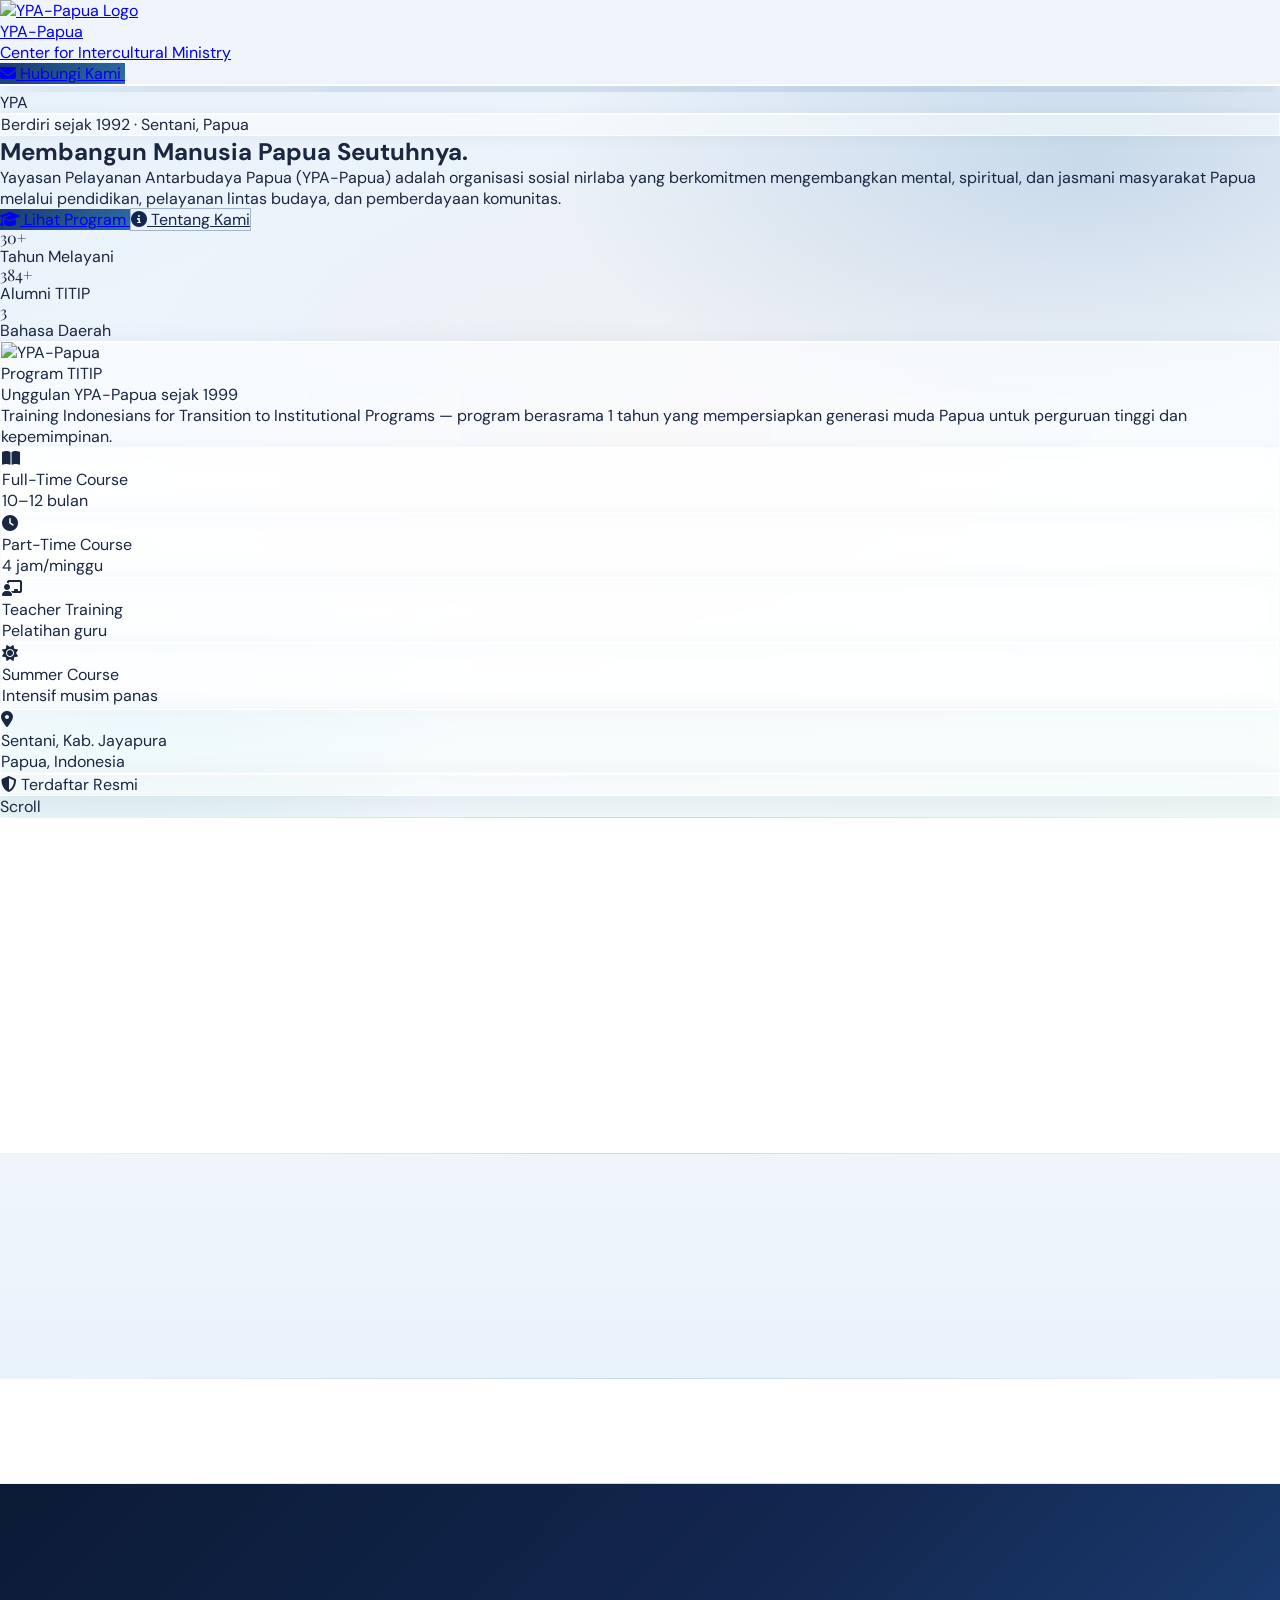
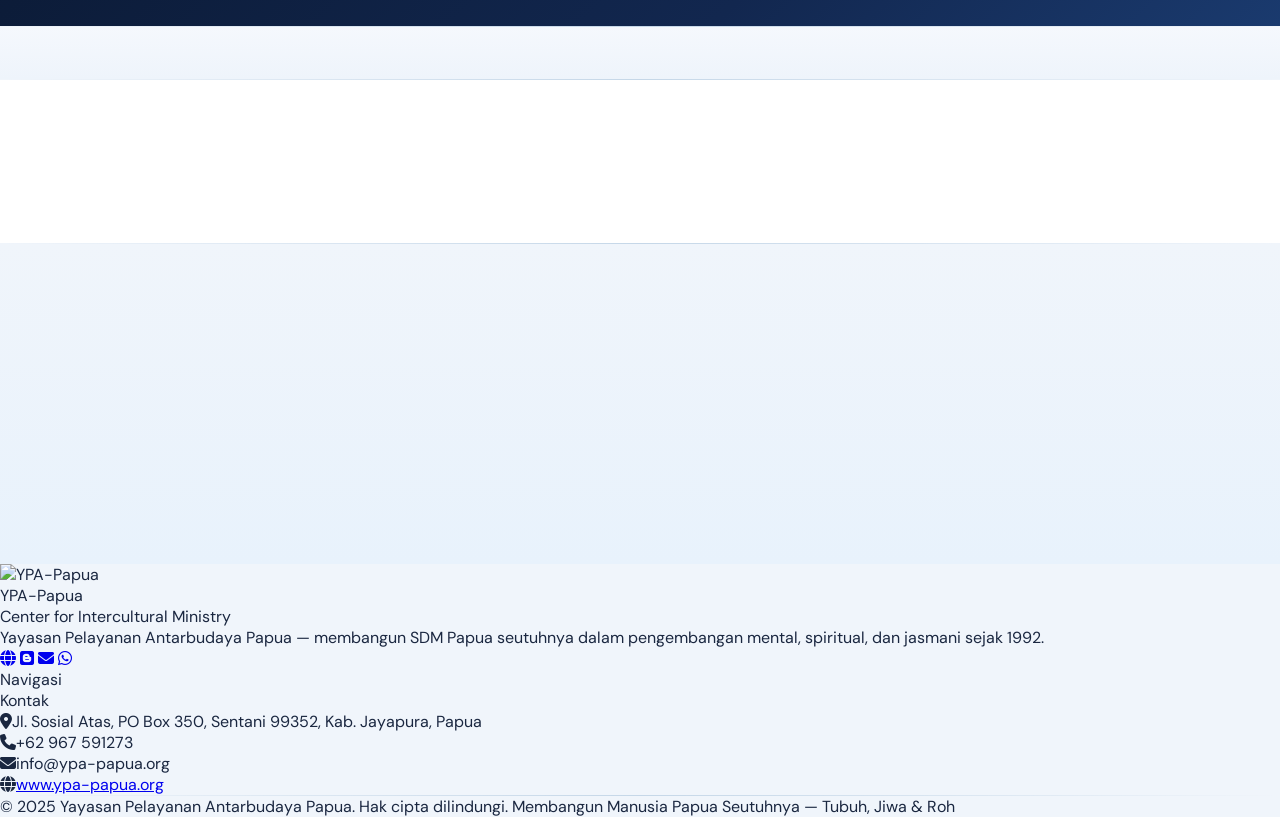
==== index.html @ 54812c9e "initial" ====
<!DOCTYPE html>
<html lang="id" x-data="app()" :class="{ 'nav-scrolled': scrolled }">
<head>
  <meta charset="UTF-8" />
  <meta name="viewport" content="width=device-width, initial-scale=1.0" />
  <title>YPA-Papua — Yayasan Pelayanan Antarbudaya Papua</title>

  <script src="https://cdn.tailwindcss.com"></script>
  <script defer src="https://cdn.jsdelivr.net/npm/alpinejs@3.x.x/dist/cdn.min.js"></script>
  <link rel="stylesheet" href="https://cdnjs.cloudflare.com/ajax/libs/font-awesome/6.5.0/css/all.min.css" />
  <link rel="preconnect" href="https://fonts.googleapis.com" />
  <link rel="preconnect" href="https://fonts.gstatic.com" crossorigin />
  <link href="https://fonts.googleapis.com/css2?family=Playfair+Display:ital,wght@0,400;0,700;0,900;1,400;1,700&family=DM+Sans:ital,opsz,wght@0,9..40,300;0,9..40,400;0,9..40,500;0,9..40,600;1,9..40,300&family=DM+Serif+Display:ital@0;1&display=swap" rel="stylesheet" />

  <script>
    tailwind.config = {
      theme: {
        extend: {
          colors: {
            navy:  { 950:'#060d1f', 900:'#0b1a35', 800:'#12274f', 700:'#1a3a6e', 600:'#22508a', 500:'#2e6da4', 400:'#4585be', 200:'#aaccee', 100:'#deeaf8', 50:'#eef5fc' },
            gold:  { 400:'#f0c040', 500:'#e6a820', 600:'#d97c2b', 700:'#b85e18' },
            teal:  { 400:'#38c9be', 500:'#23b5a8', 600:'#1a9490' },
          },
          fontFamily: {
            display: ['"Playfair Display"','Georgia','serif'],
            serif2:  ['"DM Serif Display"','Georgia','serif'],
            body:    ['"DM Sans"','sans-serif'],
          },
          keyframes: {
            fadeUp:   {'0%':{opacity:0,transform:'translateY(28px)'},'100%':{opacity:1,transform:'translateY(0)'}},
            fadeIn:   {'0%':{opacity:0},'100%':{opacity:1}},
            float:    {'0%,100%':{transform:'translateY(0)'},'50%':{transform:'translateY(-10px)'}},
          },
          animation: {
            'fade-up':'fadeUp 0.7s ease forwards',
            'fade-in':'fadeIn 0.6s ease forwards',
            'float':'float 6s ease-in-out infinite',
          }
        }
      }
    }
  </script>

  <style>
    *,*::before,*::after{box-sizing:border-box;margin:0;padding:0}
    html{scroll-behavior:smooth}
    body{font-family:'DM Sans',sans-serif;background:#f0f5fb;color:#1a2740;overflow-x:hidden}

    ::-webkit-scrollbar{width:5px}
    ::-webkit-scrollbar-track{background:#e2ecf7}
    ::-webkit-scrollbar-thumb{background:#2e6da4;border-radius:99px}

    /* ── NAVBAR ── */
    #navbar{transition:all .35s ease;background:transparent}
    .nav-scrolled #navbar{
      background:rgba(240,245,251,0.72);
      backdrop-filter:blur(22px) saturate(180%);
      -webkit-backdrop-filter:blur(22px) saturate(180%);
      box-shadow:0 2px 32px rgba(26,55,112,.10), 0 0 0 1px rgba(46,109,164,.10);
    }

    /* ── GLASS CARDS (light) ── */
    .glass{
      background:rgba(255,255,255,0.62);
      border:1px solid rgba(255,255,255,0.85);
      backdrop-filter:blur(16px) saturate(160%);
      -webkit-backdrop-filter:blur(16px) saturate(160%);
      box-shadow:0 4px 24px rgba(26,58,110,.07), inset 0 1px 0 rgba(255,255,255,.9);
      transition:all .3s ease;
    }
    .glass:hover{
      background:rgba(255,255,255,0.82);
      box-shadow:0 8px 40px rgba(26,58,110,.13), inset 0 1px 0 rgba(255,255,255,.95);
      transform:translateY(-3px);
    }
    .glass-flat{
      background:rgba(255,255,255,0.50);
      border:1px solid rgba(255,255,255,0.78);
      backdrop-filter:blur(12px);
      -webkit-backdrop-filter:blur(12px);
      box-shadow:0 2px 14px rgba(26,58,110,.05), inset 0 1px 0 rgba(255,255,255,.8);
    }
    .glass-dark{
      background:rgba(18,39,79,0.85);
      border:1px solid rgba(46,109,164,.28);
      backdrop-filter:blur(16px);
      -webkit-backdrop-filter:blur(16px);
      box-shadow:0 4px 32px rgba(0,0,0,.20);
    }

    /* ── HERO ── */
    .hero-mesh{
      background:
        radial-gradient(ellipse 70% 60% at 85% 10%, rgba(46,109,164,.20) 0%,transparent 60%),
        radial-gradient(ellipse 50% 50% at 10% 85%, rgba(35,181,168,.12) 0%,transparent 55%),
        radial-gradient(ellipse 60% 70% at 50% 50%, rgba(217,124,43,.05) 0%,transparent 70%),
        linear-gradient(160deg,#e8f2fc 0%,#f0f5fb 50%,#edf7f5 100%);
    }
    .section-light{background:linear-gradient(180deg,#f0f5fb 0%,#e8f2fc 100%)}
    .section-white{background:#fff}
    .section-sand{background:linear-gradient(180deg,#f5f8fd 0%,#eef4fb 100%)}
    .section-blue{background:linear-gradient(135deg,#0b1a35 0%,#12274f 60%,#1a3a6e 100%)}

    /* ── GOLD ── */
    .gold-divider{height:1px;background:linear-gradient(90deg,transparent,rgba(46,109,164,.22),transparent)}
    .quote-block{border-left:4px solid #d97c2b;background:linear-gradient(90deg,rgba(217,124,43,.06),transparent)}

    /* ── BUTTONS ── */
    .btn-primary{background:linear-gradient(135deg,#1a3a6e,#2e6da4);transition:all .3s ease;position:relative;overflow:hidden}
    .btn-primary::after{content:'';position:absolute;inset:0;background:rgba(255,255,255,.10);transform:translateX(-100%);transition:transform .4s ease}
    .btn-primary:hover::after{transform:translateX(0)}
    .btn-primary:hover{transform:translateY(-2px);box-shadow:0 10px 30px rgba(26,58,110,.30)}
    .btn-outline{border:1.5px solid rgba(26,58,110,.35);color:#12274f;transition:all .3s ease}
    .btn-outline:hover{background:rgba(26,58,110,.06);border-color:#2e6da4;transform:translateY(-2px)}

    /* ── TIMELINE ── */
    .timeline-item{position:relative;padding-left:2.5rem}
    .timeline-item::before{content:'';position:absolute;left:0;top:8px;width:12px;height:12px;background:#2e6da4;border-radius:50%;box-shadow:0 0 0 3px rgba(46,109,164,.2)}
    .timeline-item::after{content:'';position:absolute;left:5.5px;top:24px;width:1px;height:calc(100% - 12px);background:rgba(46,109,164,.2)}
    .timeline-item:last-child::after{display:none}

    /* ── PROG ── */
    .prog-item{border-left:3px solid transparent;transition:all .25s ease}
    .prog-item:hover{border-left-color:#d97c2b;background:rgba(217,124,43,.04)}

    /* ── SHAPES ── */
    .shape-ring{border:1px solid rgba(46,109,164,.14);border-radius:50%}

    /* ── LANG BADGE ── */
    .lang-badge{font-size:.6rem;letter-spacing:.12em;font-weight:700;padding:2px 8px;background:rgba(46,109,164,.12);color:#1a3a6e;border-radius:3px;text-transform:uppercase;display:inline-block}

    /* ── SCROLL REVEAL ── */
    .reveal{opacity:0;transform:translateY(24px);transition:opacity .7s ease,transform .7s ease}
    .reveal.visible{opacity:1;transform:none}
    .reveal-left{opacity:0;transform:translateX(-24px);transition:opacity .7s ease,transform .7s ease}
    .reveal-left.visible{opacity:1;transform:none}
    .reveal-right{opacity:0;transform:translateX(24px);transition:opacity .7s ease,transform .7s ease}
    .reveal-right.visible{opacity:1;transform:none}
    .delay-1{transition-delay:.1s}.delay-2{transition-delay:.2s}.delay-3{transition-delay:.3s}
    .delay-4{transition-delay:.4s}.delay-5{transition-delay:.5s}

    /* ── WA PULSE ── */
    @keyframes waPulse{0%,100%{transform:scale(1);opacity:.5}50%{transform:scale(1.35);opacity:0}}
    .wa-ring{position:absolute;inset:-5px;border-radius:50%;background:rgba(37,211,102,.35);animation:waPulse 2.2s ease-in-out infinite}

    /* ── IMG PLACEHOLDER ── */
    .img-placeholder{background:linear-gradient(135deg,#deeaf8 0%,#c8dff5 100%);display:flex;align-items:center;justify-content:center}

    .stat-num{font-family:'Playfair Display',serif;line-height:1}
  </style>
</head>

<body x-data="app()" @scroll.window="onScroll()" class="font-body">

<!-- ═══════════════════════════════
  NAVBAR
═══════════════════════════════ -->
<nav id="navbar" class="fixed top-0 left-0 right-0 z-50 py-3 px-6">
  <div class="max-w-7xl mx-auto flex items-center justify-between">

    <a href="#hero" class="flex items-center gap-3 group">
      <img src="https://media.licdn.com/dms/image/v2/C4E0BAQGo0kgF-FlsnA/company-logo_200_200/company-logo_200_200/0/1631345530926?e=2147483647&v=beta&t=79iQHPWJ0OEAcTmnXZcyNNCDb5B7xQmu9gRO_5R8-XI"
           alt="YPA-Papua Logo"
           class="w-10 h-10 rounded-full object-cover border-2 border-white shadow-md group-hover:border-navy-400 transition-colors flex-shrink-0" />
      <div class="hidden sm:block">
        <div class="font-display font-bold text-navy-900 text-sm leading-tight">YPA-Papua</div>
        <div class="text-xs text-navy-500/70">Center for Intercultural Ministry</div>
      </div>
    </a>

    <ul class="hidden lg:flex items-center gap-7">
      <template x-for="item in navItems" :key="item.id">
        <li>
          <a :href="'#'+item.id" class="text-sm text-navy-600/80 hover:text-navy-900 transition-colors font-medium tracking-wide relative group">
            <span x-text="item.label"></span>
            <span class="absolute -bottom-0.5 left-0 w-0 h-0.5 bg-gold-600 rounded group-hover:w-full transition-all duration-300"></span>
          </a>
        </li>
      </template>
    </ul>

    <div class="flex items-center gap-3">
      <a href="#kontak" class="hidden sm:inline-flex btn-primary text-white text-sm font-semibold px-5 py-2.5 rounded-full items-center gap-2 shadow-md">
        <i class="fa-solid fa-envelope text-xs"></i> Hubungi Kami
      </a>
      <button @click="menuOpen=!menuOpen" class="lg:hidden w-9 h-9 flex flex-col items-center justify-center gap-1.5">
        <span class="block w-6 h-0.5 bg-navy-800 transition-all" :class="menuOpen?'rotate-45 translate-y-2':''"></span>
        <span class="block w-4 h-0.5 bg-navy-800 transition-all ml-auto" :class="menuOpen?'opacity-0':''"></span>
        <span class="block w-6 h-0.5 bg-navy-800 transition-all" :class="menuOpen?'-rotate-45 -translate-y-2':''"></span>
      </button>
    </div>
  </div>

  <div x-show="menuOpen"
       x-transition:enter="transition ease-out duration-200" x-transition:enter-start="opacity-0 -translate-y-2" x-transition:enter-end="opacity-100 translate-y-0"
       class="lg:hidden mt-3 rounded-2xl glass-flat overflow-hidden border border-navy-100/60">
    <ul class="py-2">
      <template x-for="item in navItems" :key="item.id">
        <li>
          <a :href="'#'+item.id" @click="menuOpen=false"
             class="flex items-center gap-3 px-6 py-3 text-navy-700 hover:text-navy-900 hover:bg-white/60 transition-all text-sm font-medium">
            <i :class="item.icon+' w-4 text-navy-400 text-xs'"></i>
            <span x-text="item.label"></span>
          </a>
        </li>
      </template>
    </ul>
  </div>
</nav>

<!-- ═══════════════════════════════
  HERO
═══════════════════════════════ -->
<section id="hero" class="hero-mesh relative min-h-screen flex items-center pt-24 pb-16 overflow-hidden">
  <div class="absolute top-24 right-20 w-72 h-72 shape-ring opacity-60 animate-float" style="animation-delay:0s"></div>
  <div class="absolute top-36 right-36 w-44 h-44 shape-ring opacity-40 animate-float" style="animation-delay:1s"></div>
  <div class="absolute bottom-24 left-10 w-96 h-96 shape-ring opacity-25 animate-float" style="animation-delay:2s"></div>
  <div class="absolute top-1/2 right-6 w-3 h-3 rounded-full bg-navy-400/40 animate-float" style="animation-delay:.5s"></div>
  <div class="absolute top-1/3 left-1/4 w-2 h-2 rounded-full bg-gold-500/40 animate-float" style="animation-delay:1.5s"></div>
  <div class="absolute inset-0 flex items-center justify-end overflow-hidden pointer-events-none select-none">
    <span class="font-display font-black text-[22vw] text-navy-900/[0.025] leading-none mr-[-4vw]">YPA</span>
  </div>

  <div class="max-w-7xl mx-auto px-6 relative z-10 w-full">
    <div class="grid lg:grid-cols-2 gap-16 items-center">
      <div>
        <div class="inline-flex items-center gap-2 px-4 py-2 rounded-full border border-navy-300/40 glass-flat mb-8 animate-fade-in">
          <span class="w-2 h-2 rounded-full bg-teal-500 animate-pulse"></span>
          <span class="text-xs font-semibold text-navy-700 tracking-widest uppercase">Berdiri sejak 1992 · Sentani, Papua</span>
        </div>

        <h1 class="font-display font-black text-navy-900 leading-[1.05] mb-6 animate-fade-up" style="animation-delay:.1s">
          <span class="block text-5xl lg:text-7xl">Membangun</span>
          <span class="block text-5xl lg:text-7xl text-transparent bg-clip-text bg-gradient-to-r from-navy-700 to-navy-500">Manusia Papua</span>
          <span class="block text-4xl lg:text-5xl text-navy-500/60 font-normal italic mt-1">Seutuhnya.</span>
        </h1>

        <p class="text-navy-600/80 text-lg leading-relaxed max-w-lg mb-10 animate-fade-up" style="animation-delay:.2s">
          Yayasan Pelayanan Antarbudaya Papua <span class="text-navy-800 font-semibold">(YPA-Papua)</span> adalah organisasi sosial nirlaba yang berkomitmen mengembangkan mental, spiritual, dan jasmani masyarakat Papua melalui pendidikan, pelayanan lintas budaya, dan pemberdayaan komunitas.
        </p>

        <div class="flex flex-wrap gap-4 mb-12 animate-fade-up" style="animation-delay:.3s">
          <a href="#program" class="btn-primary text-white font-semibold px-8 py-3.5 rounded-full flex items-center gap-2 shadow-lg">
            <i class="fa-solid fa-graduation-cap"></i> Lihat Program
          </a>
          <a href="#tentang" class="btn-outline font-semibold px-8 py-3.5 rounded-full flex items-center gap-2">
            <i class="fa-solid fa-circle-info"></i> Tentang Kami
          </a>
        </div>

        <div class="flex gap-8 animate-fade-up" style="animation-delay:.4s">
          <div>
            <div class="stat-num text-4xl font-bold text-navy-800">30<span class="text-gold-600">+</span></div>
            <div class="text-xs text-navy-500 uppercase tracking-widest mt-1">Tahun Melayani</div>
          </div>
          <div class="w-px bg-navy-200"></div>
          <div>
            <div class="stat-num text-4xl font-bold text-navy-800">384<span class="text-gold-600">+</span></div>
            <div class="text-xs text-navy-500 uppercase tracking-widest mt-1">Alumni TITIP</div>
          </div>
          <div class="w-px bg-navy-200"></div>
          <div>
            <div class="stat-num text-4xl font-bold text-navy-800">3</div>
            <div class="text-xs text-navy-500 uppercase tracking-widest mt-1">Bahasa Daerah</div>
          </div>
        </div>
      </div>

      <div class="relative animate-fade-in" style="animation-delay:.5s">
        <div class="glass rounded-3xl p-8 relative overflow-hidden">
          <div class="absolute -top-12 -right-12 w-48 h-48 rounded-full bg-gradient-to-br from-navy-200/60 to-transparent"></div>
          <div class="absolute -bottom-8 -left-8 w-36 h-36 rounded-full bg-gradient-to-tr from-gold-200/40 to-transparent"></div>

          <div class="flex items-center gap-4 mb-6">
            <img src="https://media.licdn.com/dms/image/v2/C4E0BAQGo0kgF-FlsnA/company-logo_200_200/company-logo_200_200/0/1631345530926?e=2147483647&v=beta&t=79iQHPWJ0OEAcTmnXZcyNNCDb5B7xQmu9gRO_5R8-XI"
                 alt="YPA-Papua" class="w-14 h-14 rounded-full object-cover border-2 border-navy-200 shadow-md flex-shrink-0" />
            <div>
              <div class="font-display font-bold text-navy-900 text-xl">Program TITIP</div>
              <div class="text-xs text-navy-500">Unggulan YPA-Papua sejak 1999</div>
            </div>
          </div>

          <p class="text-navy-600/80 text-sm leading-relaxed mb-6">
            Training Indonesians for Transition to Institutional Programs — program berasrama 1 tahun yang mempersiapkan generasi muda Papua untuk perguruan tinggi dan kepemimpinan.
          </p>

          <div class="grid grid-cols-2 gap-3">
            <div class="rounded-xl p-3 glass-flat"><i class="fa-solid fa-book-open text-navy-600 mb-2 block"></i><div class="text-navy-800 text-xs font-semibold">Full-Time Course</div><div class="text-navy-400 text-xs">10–12 bulan</div></div>
            <div class="rounded-xl p-3 glass-flat"><i class="fa-solid fa-clock text-gold-600 mb-2 block"></i><div class="text-navy-800 text-xs font-semibold">Part-Time Course</div><div class="text-navy-400 text-xs">4 jam/minggu</div></div>
            <div class="rounded-xl p-3 glass-flat"><i class="fa-solid fa-chalkboard-teacher text-teal-600 mb-2 block"></i><div class="text-navy-800 text-xs font-semibold">Teacher Training</div><div class="text-navy-400 text-xs">Pelatihan guru</div></div>
            <div class="rounded-xl p-3 glass-flat"><i class="fa-solid fa-sun text-gold-500 mb-2 block"></i><div class="text-navy-800 text-xs font-semibold">Summer Course</div><div class="text-navy-400 text-xs">Intensif musim panas</div></div>
          </div>
        </div>

        <div class="absolute -bottom-5 -left-5 glass rounded-2xl px-5 py-3 flex items-center gap-3 shadow-lg">
          <div class="w-8 h-8 rounded-xl bg-teal-100 flex items-center justify-center">
            <i class="fa-solid fa-location-dot text-teal-600 text-sm"></i>
          </div>
          <div>
            <div class="text-navy-800 text-xs font-semibold">Sentani, Kab. Jayapura</div>
            <div class="text-navy-400 text-xs">Papua, Indonesia</div>
          </div>
        </div>

        <div class="absolute -top-5 -right-5 glass rounded-2xl px-4 py-3 flex items-center gap-2 shadow-lg">
          <i class="fa-solid fa-shield-halved text-navy-600"></i>
          <span class="text-navy-800 text-xs font-semibold">Terdaftar Resmi</span>
        </div>
      </div>
    </div>
  </div>

  <div class="absolute bottom-8 left-1/2 -translate-x-1/2 flex flex-col items-center gap-2 animate-float opacity-40">
    <span class="text-navy-500 text-xs tracking-widest uppercase">Scroll</span>
    <div class="w-px h-10 bg-gradient-to-b from-navy-400 to-transparent"></div>
  </div>
</section>

<div class="gold-divider"></div>

<!-- ═══════════════════════════════
  TENTANG KAMI
═══════════════════════════════ -->
<section id="tentang" class="section-white py-24 relative overflow-hidden">
  <div class="absolute top-0 right-0 w-1/2 h-full bg-gradient-to-l from-navy-50/60 to-transparent pointer-events-none"></div>
  <div class="max-w-7xl mx-auto px-6">
    <div class="flex items-center gap-4 mb-4 reveal">
      <div class="h-px flex-1 max-w-[56px] bg-gold-600/50"></div>
      <span class="text-gold-600 text-xs font-semibold tracking-widest uppercase">Tentang Kami</span>
    </div>
    <div class="grid lg:grid-cols-2 gap-16 items-start">
      <div>
        <h2 class="font-display font-bold text-navy-900 text-5xl leading-tight mb-6 reveal">
          Lebih dari Tiga Dekade<br/><span class="italic text-navy-500">Melayani Papua</span>
        </h2>
        <div class="quote-block pl-6 py-4 rounded-r-xl mb-8 reveal delay-1">
          <p class="font-serif2 text-navy-700 text-lg italic leading-relaxed">"Terwujudnya manusia baru Papua seutuhnya yang mandiri, berjiwa pelayan, memiliki prinsip-prinsip moral, kualitas intelektual dan sosial yang tinggi untuk membangun keluarga, masyarakat dan bangsanya."</p>
          <p class="text-gold-600 text-sm font-semibold mt-3">— Visi YPA-Papua</p>
        </div>
        <p class="text-navy-600/80 leading-relaxed mb-5 reveal delay-2">YPA-Papua didirikan pada tahun <strong class="text-navy-900">1992</strong> oleh orang-orang muda Papua. Berpusat di <strong class="text-navy-900">Sentani, Kabupaten Jayapura</strong>, pelayanannya kini menjangkau seluruh Tanah Papua.</p>
        <p class="text-navy-600/80 leading-relaxed mb-8 reveal delay-2">Sebagai organisasi sosial nirlaba, YPA-Papua menjadi mitra pemerintah dan berbagai organisasi dalam melaksanakan pelayanan holistik kepada masyarakat Papua berdasarkan Pancasila dan UUD 1945.</p>
        <div class="reveal delay-3">
          <div class="text-xs text-navy-500 font-semibold uppercase tracking-widest mb-3">Legalitas</div>
          <div class="space-y-2 text-sm text-navy-600/80">
            <div class="flex items-start gap-2"><i class="fa-solid fa-check-circle text-teal-500 mt-0.5 flex-shrink-0"></i><span>Akta Notaris No. 37 / 21 Juni 2011</span></div>
            <div class="flex items-start gap-2"><i class="fa-solid fa-check-circle text-teal-500 mt-0.5 flex-shrink-0"></i><span>Kemenkumham RI No. AHU-6094.AH.01.04.Tahun 2011</span></div>
            <div class="flex items-start gap-2"><i class="fa-solid fa-check-circle text-teal-500 mt-0.5 flex-shrink-0"></i><span>Dinas Kesejahteraan Sosial Provinsi Papua No. 021/LKS-Kab.JPR/I/2013</span></div>
            <div class="flex items-start gap-2"><i class="fa-solid fa-check-circle text-teal-500 mt-0.5 flex-shrink-0"></i><span>Terdaftar Kemenag Provinsi Papua — yayasan berbasis Kristen</span></div>
          </div>
        </div>
      </div>
      <div class="space-y-10">
        <div class="reveal reveal-right delay-2">
          <div class="text-xs text-navy-500 font-semibold uppercase tracking-widest mb-5">Perjalanan YPA-Papua</div>
          <div class="space-y-6">
            <template x-for="t in timeline" :key="t.year">
              <div class="timeline-item">
                <div class="text-navy-600 font-display font-bold text-lg" x-text="t.year"></div>
                <p class="text-navy-500/80 text-sm mt-1" x-text="t.desc"></p>
              </div>
            </template>
          </div>
        </div>
        <div class="grid grid-cols-2 gap-4 reveal delay-4">
          <template x-for="v in values" :key="v.title">
            <div class="glass rounded-2xl p-4">
              <div class="w-9 h-9 rounded-xl mb-3 flex items-center justify-center" :class="v.bg">
                <i :class="v.icon+' text-sm'" :style="'color:'+v.color"></i>
              </div>
              <div class="text-navy-800 text-sm font-semibold mb-1" x-text="v.title"></div>
              <div class="text-navy-500 text-xs leading-relaxed" x-text="v.desc"></div>
            </div>
          </template>
        </div>
      </div>
    </div>
  </div>
</section>

<div class="gold-divider"></div>

<!-- ═══════════════════════════════
  VISI & MISI
═══════════════════════════════ -->
<section id="visi-misi" class="section-light py-24 relative overflow-hidden">
  <div class="absolute inset-0 pointer-events-none">
    <div class="absolute top-1/2 left-1/2 -translate-x-1/2 -translate-y-1/2 w-[600px] h-[600px] rounded-full bg-teal-200/20 blur-3xl"></div>
  </div>
  <div class="max-w-7xl mx-auto px-6">
    <div class="text-center mb-16 reveal">
      <div class="inline-flex items-center gap-3 mb-4">
        <div class="h-px w-12 bg-gold-500/50"></div>
        <span class="text-gold-600 text-xs font-semibold tracking-widest uppercase">Fondasi Pelayanan</span>
        <div class="h-px w-12 bg-gold-500/50"></div>
      </div>
      <h2 class="font-display font-bold text-navy-900 text-5xl">Visi <span class="text-navy-500">&amp;</span> Misi</h2>
    </div>
    <div class="grid lg:grid-cols-5 gap-8 items-stretch">
      <div class="lg:col-span-2 glass rounded-3xl p-8 relative overflow-hidden reveal reveal-left">
        <div class="absolute -top-16 -right-16 w-48 h-48 rounded-full bg-gold-100/60"></div>
        <div class="w-14 h-14 rounded-2xl bg-gold-100 border border-gold-200 flex items-center justify-center mb-6">
          <i class="fa-solid fa-eye text-gold-600 text-2xl"></i>
        </div>
        <div class="lang-badge mb-4">Visi</div>
        <p class="font-display font-bold text-navy-900 text-xl leading-snug">Manusia Papua Seutuhnya yang Mandiri &amp; Berjiwa Pelayan</p>
        <div class="h-px bg-navy-100 my-5"></div>
        <p class="text-navy-600/70 text-sm leading-relaxed">Terwujudnya manusia [laki-laki dan perempuan] baru Papua yang memiliki kualitas intelektual dan sosial yang tinggi, menjunjung tinggi azas kebersamaan dan kesetaraan untuk membangun keluarga, masyarakat dan bangsa.</p>
      </div>
      <div class="lg:col-span-3 reveal reveal-right delay-2">
        <div class="glass rounded-3xl p-8 h-full">
          <div class="w-14 h-14 rounded-2xl bg-teal-100 border border-teal-200 flex items-center justify-center mb-6">
            <i class="fa-solid fa-compass text-teal-600 text-2xl"></i>
          </div>
          <div class="lang-badge mb-4" style="background:rgba(35,181,168,.12);color:#1a9490">Misi</div>
          <p class="font-display font-bold text-navy-900 text-xl mb-6">Empat Pilar Pelayanan</p>
          <div class="space-y-5">
            <template x-for="(m,i) in missions" :key="i">
              <div class="flex items-start gap-4">
                <div class="w-8 h-8 rounded-xl bg-navy-100 border border-navy-200 flex items-center justify-center flex-shrink-0 mt-0.5">
                  <span class="font-display font-bold text-navy-700 text-sm" x-text="i+1"></span>
                </div>
                <div>
                  <div class="text-navy-800 font-semibold text-sm mb-1" x-text="m.title"></div>
                  <div class="text-navy-500/80 text-sm leading-relaxed" x-text="m.desc"></div>
                </div>
              </div>
            </template>
          </div>
        </div>
      </div>
    </div>
  </div>
</section>

<div class="gold-divider"></div>

<!-- ═══════════════════════════════
  PROGRAM
═══════════════════════════════ -->
<section id="program" class="section-white py-24 relative overflow-hidden">
  <div class="absolute top-0 left-0 w-1/3 h-full bg-gradient-to-r from-navy-50/50 to-transparent pointer-events-none"></div>
  <div class="max-w-7xl mx-auto px-6">
    <div class="grid lg:grid-cols-3 gap-12 items-start mb-16">
      <div class="lg:col-span-1 reveal">
        <div class="flex items-center gap-4 mb-4"><div class="h-px w-12 bg-gold-500/50"></div><span class="text-gold-600 text-xs font-semibold tracking-widest uppercase">Program</span></div>
        <h2 class="font-display font-bold text-navy-900 text-5xl leading-tight mb-6">Program<br/><span class="italic text-navy-500">Kami</span></h2>
        <p class="text-navy-600/70 leading-relaxed text-sm">Tiga bidang program utama yang saling melengkapi untuk membangun SDM Papua secara holistik.</p>
      </div>
      <div class="lg:col-span-2 grid grid-cols-3 gap-4 reveal delay-2">
        <template x-for="p in programStats" :key="p.label">
          <div class="glass rounded-2xl p-5 text-center">
            <i :class="p.icon+' text-2xl mb-3 block'" :style="'color:'+p.color"></i>
            <div class="stat-num text-3xl font-bold text-navy-800 mb-1" x-text="p.value"></div>
            <div class="text-navy-400 text-xs" x-text="p.label"></div>
          </div>
        </template>
      </div>
    </div>
    <div x-data="{active:0}" class="space-y-4">
      <template x-for="(prog,i) in programs" :key="prog.id">
        <div class="glass rounded-2xl overflow-hidden reveal" :class="'delay-'+(i+1)">
          <button @click="active=active===i?-1:i" class="w-full flex items-center justify-between px-6 py-5 text-left group">
            <div class="flex items-center gap-4">
              <div class="w-12 h-12 rounded-2xl flex items-center justify-center flex-shrink-0" :style="'background:'+prog.bg">
                <i :class="prog.icon" :style="'color:'+prog.color" class="text-xl"></i>
              </div>
              <div>
                <div class="text-navy-900 font-display font-bold text-lg" x-text="prog.title"></div>
                <div class="text-navy-400 text-sm" x-text="prog.subtitle"></div>
              </div>
            </div>
            <div class="w-8 h-8 rounded-full border border-navy-200 flex items-center justify-center flex-shrink-0 transition-all group-hover:border-navy-500"
                 :class="active===i?'rotate-45 border-navy-600 bg-navy-50':''">
              <i class="fa-solid fa-plus text-navy-400 text-xs" :class="active===i?'text-navy-700':''"></i>
            </div>
          </button>
          <div x-show="active===i"
               x-transition:enter="transition ease-out duration-300" x-transition:enter-start="opacity-0 -translate-y-2" x-transition:enter-end="opacity-100 translate-y-0"
               class="px-6 pb-6">
            <div class="border-t border-navy-100 pt-5">
              <p class="text-navy-600/80 text-sm leading-relaxed mb-5" x-text="prog.desc"></p>
              <div class="grid sm:grid-cols-2 gap-3">
                <template x-for="item in prog.items" :key="item">
                  <div class="prog-item rounded-xl p-3 bg-navy-50/60 flex items-start gap-3">
                    <i class="fa-solid fa-arrow-right-long text-gold-600 text-xs mt-1 flex-shrink-0"></i>
                    <span class="text-navy-600 text-sm" x-text="item"></span>
                  </div>
                </template>
              </div>
            </div>
          </div>
        </div>
      </template>
    </div>
  </div>
</section>

<div class="gold-divider"></div>

<!-- ═══════════════════════════════
  DAMPAK (dark section)
═══════════════════════════════ -->
<section id="dampak" class="section-blue py-24 relative overflow-hidden">
  <div class="absolute inset-0 pointer-events-none">
    <div class="absolute bottom-0 right-0 w-[500px] h-[500px] rounded-full bg-navy-600/30 blur-3xl"></div>
    <div class="absolute top-0 left-0 w-96 h-96 rounded-full bg-teal-600/10 blur-3xl"></div>
  </div>
  <div class="max-w-7xl mx-auto px-6">
    <div class="text-center mb-16 reveal">
      <div class="inline-flex items-center gap-3 mb-4">
        <div class="h-px w-12 bg-gold-500/50"></div>
        <span class="text-gold-400 text-xs font-semibold tracking-widest uppercase">Dampak Pelayanan</span>
        <div class="h-px w-12 bg-gold-500/50"></div>
      </div>
      <h2 class="font-display font-bold text-white text-5xl">Hasil <span class="italic text-gold-400">Nyata</span></h2>
    </div>
    <div class="grid grid-cols-2 lg:grid-cols-4 gap-6 mb-16">
      <template x-for="(s,i) in stats" :key="s.num">
        <div class="glass-dark rounded-3xl p-6 text-center reveal" :class="'delay-'+(i+1)">
          <div class="w-14 h-14 rounded-2xl mx-auto mb-4 flex items-center justify-center" :style="'background:'+s.bg">
            <i :class="s.icon" :style="'color:'+s.color" class="text-2xl"></i>
          </div>
          <div class="stat-num font-black text-5xl text-white mb-1" x-text="s.num"></div>
          <div class="text-gold-400 font-semibold text-sm mb-2" x-text="s.label"></div>
          <div class="text-white/40 text-xs" x-text="s.note"></div>
        </div>
      </template>
    </div>
    <div class="glass-dark rounded-3xl p-8 reveal">
      <div class="grid lg:grid-cols-2 gap-8 items-center">
        <div>
          <div class="text-xs text-gold-400 font-semibold uppercase tracking-widest mb-3">Kisah Alumni</div>
          <h3 class="font-display font-bold text-white text-3xl mb-5">384+ Alumni, <span class="italic text-gold-400">Ribuan Dampak</span></h3>
          <p class="text-white/60 leading-relaxed text-sm mb-6">Alumni TITIP telah menyebar ke berbagai sektor strategis di Papua, Indonesia, dan mancanegara — membawa perubahan nyata di komunitas mereka.</p>
          <div class="space-y-4">
            <template x-for="a in alumniAchievements" :key="a.title">
              <div class="flex items-center gap-4">
                <div class="w-10 h-10 rounded-xl flex items-center justify-center flex-shrink-0" :style="'background:'+a.bg">
                  <i :class="a.icon" :style="'color:'+a.color" class="text-sm"></i>
                </div>
                <div>
                  <div class="text-white font-semibold text-sm" x-text="a.title"></div>
                  <div class="text-white/40 text-xs" x-text="a.desc"></div>
                </div>
              </div>
            </template>
          </div>
        </div>
        <div>
          <div class="text-xs text-gold-400 font-semibold uppercase tracking-widest mb-4">Program Bahasa Daerah</div>
          <div class="space-y-4">
            <template x-for="lang in languages" :key="lang.name">
              <div class="glass-dark rounded-2xl p-5 border border-navy-600/40">
                <div class="flex items-start justify-between mb-3">
                  <div>
                    <div class="text-white font-display font-bold text-lg" x-text="lang.name"></div>
                    <div class="text-white/40 text-xs" x-text="lang.region"></div>
                  </div>
                  <div class="lang-badge" style="background:rgba(240,192,64,.15);color:#f0c040" x-text="lang.badge"></div>
                </div>
                <div class="flex flex-wrap gap-2">
                  <template x-for="tag in lang.tags" :key="tag">
                    <span class="text-xs px-2 py-1 rounded-full bg-white/5 text-white/50 border border-white/10" x-text="tag"></span>
                  </template>
                </div>
              </div>
            </template>
          </div>
        </div>
      </div>
    </div>
  </div>
</section>

<div class="gold-divider"></div>

<!-- ═══════════════════════════════
  GALERI
═══════════════════════════════ -->
<section id="galeri" class="section-sand py-24 overflow-hidden">
  <div class="max-w-7xl mx-auto px-6">
    <div class="flex flex-col sm:flex-row items-start sm:items-end justify-between gap-4 mb-12 reveal">
      <div>
        <div class="flex items-center gap-4 mb-4"><div class="h-px w-12 bg-gold-500/50"></div><span class="text-gold-600 text-xs font-semibold tracking-widest uppercase">Galeri Kegiatan</span></div>
        <h2 class="font-display font-bold text-navy-900 text-5xl">Momen <span class="italic text-navy-500">Berharga</span></h2>
      </div>
      <div class="flex gap-2">
        <template x-for="(cat,i) in galleryCategories" :key="cat">
          <button @click="activeGallery=i" class="text-xs px-4 py-2 rounded-full border transition-all"
                  :class="activeGallery===i?'btn-primary text-white border-navy-700 shadow':'border-navy-200 text-navy-500 hover:border-navy-400 hover:text-navy-700'"
                  x-text="cat"></button>
        </template>
      </div>
    </div>
    <div class="grid grid-cols-2 lg:grid-cols-4 gap-4 reveal delay-1">
      <template x-for="(item,i) in galleryItems" :key="item.id">
        <div @click="openLightbox(item)" class="relative rounded-2xl overflow-hidden cursor-pointer group"
             :class="i===0?'row-span-2 col-span-2 lg:col-span-1 lg:row-span-2':''">
          <div class="img-placeholder w-full h-full min-h-[180px] flex flex-col items-center justify-center p-6 group-hover:scale-105 transition-transform duration-500">
            <i :class="item.icon+' text-4xl mb-3'" :style="'color:'+item.color"></i>
            <div class="text-navy-600 text-xs text-center font-medium" x-text="item.label"></div>
          </div>
          <div class="absolute inset-0 bg-gradient-to-t from-navy-800/50 via-transparent to-transparent opacity-0 group-hover:opacity-100 transition-opacity"></div>
          <div class="absolute bottom-3 left-3 right-3 opacity-0 group-hover:opacity-100 transition-all translate-y-2 group-hover:translate-y-0">
            <span class="text-white text-xs font-semibold" x-text="item.label"></span>
          </div>
        </div>
      </template>
    </div>
    <!-- Lightbox -->
    <div x-show="lightbox" @click.self="lightbox=false"
         x-transition:enter="transition ease-out duration-200" x-transition:enter-start="opacity-0" x-transition:enter-end="opacity-100"
         class="fixed inset-0 z-[100] bg-navy-900/60 backdrop-blur-sm flex items-center justify-center p-6"
         style="display:none">
      <div class="max-w-lg w-full glass rounded-3xl p-8 text-center shadow-2xl">
        <div class="img-placeholder w-full h-52 rounded-2xl mb-5 mx-auto flex flex-col items-center justify-center">
          <i :class="(lightboxItem.icon||'fa-solid fa-image')+' text-5xl mb-3 text-navy-500'"></i>
          <span class="text-navy-500 text-sm" x-text="lightboxItem.label||''"></span>
        </div>
        <p class="text-navy-600 text-sm" x-text="lightboxItem.desc||''"></p>
        <button @click="lightbox=false" class="mt-5 btn-outline px-6 py-2 rounded-full text-sm font-semibold">Tutup</button>
      </div>
    </div>
  </div>
</section>

<div class="gold-divider"></div>

<!-- ═══════════════════════════════
  MITRA
═══════════════════════════════ -->
<section id="mitra" class="section-white py-24 relative overflow-hidden">
  <div class="max-w-7xl mx-auto px-6">
    <div class="text-center mb-16 reveal">
      <div class="inline-flex items-center gap-3 mb-4">
        <div class="h-px w-12 bg-gold-500/50"></div>
        <span class="text-gold-600 text-xs font-semibold tracking-widest uppercase">Kemitraan</span>
        <div class="h-px w-12 bg-gold-500/50"></div>
      </div>
      <h2 class="font-display font-bold text-navy-900 text-5xl mb-4">Mitra <span class="italic text-navy-500">Kami</span></h2>
      <p class="text-navy-500 max-w-xl mx-auto text-sm">YPA-Papua bekerja bersama berbagai lembaga lokal, nasional, dan internasional dalam melaksanakan pelayanan yang berdampak.</p>
    </div>
    <div class="grid sm:grid-cols-2 lg:grid-cols-3 gap-6">
      <template x-for="(m,i) in mitra" :key="m.name">
        <div class="glass rounded-2xl p-6 reveal" :class="'delay-'+(i%3+1)">
          <div class="flex items-start gap-4 mb-4">
            <div class="w-12 h-12 rounded-2xl flex items-center justify-center flex-shrink-0" :style="'background:'+m.bg">
              <i :class="m.icon" :style="'color:'+m.color" class="text-xl"></i>
            </div>
            <div>
              <div class="text-navy-900 font-display font-bold text-sm leading-tight" x-text="m.name"></div>
              <div class="lang-badge mt-1" x-text="m.type"></div>
            </div>
          </div>
          <p class="text-navy-500/80 text-xs leading-relaxed" x-text="m.desc"></p>
        </div>
      </template>
    </div>
    <div class="mt-12 glass rounded-3xl p-8 text-center reveal delay-3">
      <i class="fa-solid fa-handshake text-4xl text-navy-500 mb-4 block"></i>
      <h3 class="font-display font-bold text-navy-900 text-2xl mb-3">Bermitra dengan YPA-Papua</h3>
      <p class="text-navy-500 text-sm max-w-xl mx-auto mb-6">Kami terbuka untuk kemitraan strategis dengan lembaga pemerintah, organisasi nirlaba, gereja, dunia usaha, dan lembaga internasional yang memiliki visi selaras.</p>
      <a href="#kontak" class="btn-primary inline-flex items-center gap-2 px-8 py-3 rounded-full text-white font-semibold shadow-lg">
        <i class="fa-solid fa-envelope"></i> Hubungi Kami
      </a>
    </div>
  </div>
</section>

<div class="gold-divider"></div>

<!-- ═══════════════════════════════
  KONTAK
═══════════════════════════════ -->
<section id="kontak" class="section-light py-24 relative overflow-hidden">
  <div class="absolute inset-0 pointer-events-none">
    <div class="absolute top-0 left-1/4 w-96 h-96 rounded-full bg-navy-200/40 blur-3xl"></div>
    <div class="absolute bottom-0 right-1/4 w-64 h-64 rounded-full bg-teal-200/30 blur-3xl"></div>
  </div>
  <div class="max-w-7xl mx-auto px-6">
    <div class="text-center mb-16 reveal">
      <div class="inline-flex items-center gap-3 mb-4">
        <div class="h-px w-12 bg-gold-500/50"></div>
        <span class="text-gold-600 text-xs font-semibold tracking-widest uppercase">Hubungi Kami</span>
        <div class="h-px w-12 bg-gold-500/50"></div>
      </div>
      <h2 class="font-display font-bold text-navy-900 text-5xl">Mari <span class="italic text-navy-500">Terhubung</span></h2>
    </div>
    <div class="grid lg:grid-cols-5 gap-8">
      <div class="lg:col-span-2 space-y-4 reveal reveal-left">
        <template x-for="c in contactInfo" :key="c.label">
          <div class="flex items-start gap-4 glass rounded-2xl p-5">
            <div class="w-11 h-11 rounded-xl flex items-center justify-center flex-shrink-0" :style="'background:'+c.bg">
              <i :class="c.icon" :style="'color:'+c.color" class="text-lg"></i>
            </div>
            <div>
              <div class="text-navy-400 text-xs uppercase tracking-widest mb-1" x-text="c.label"></div>
              <div class="text-navy-800 font-semibold text-sm" x-text="c.value"></div>
              <div x-show="c.sub" class="text-navy-400 text-xs mt-0.5" x-text="c.sub"></div>
            </div>
          </div>
        </template>
        <div class="glass rounded-2xl p-5">
          <div class="text-navy-400 text-xs uppercase tracking-widest mb-3">Temukan Kami</div>
          <div class="flex gap-3">
            <a href="https://www.ypa-papua.org" target="_blank" class="w-10 h-10 rounded-xl bg-navy-50 border border-navy-100 flex items-center justify-center hover:border-navy-400 hover:bg-navy-100 transition-all text-navy-400 hover:text-navy-700"><i class="fa-solid fa-globe text-sm"></i></a>
            <a href="https://departemenmisiypa.blogspot.com" target="_blank" class="w-10 h-10 rounded-xl bg-navy-50 border border-navy-100 flex items-center justify-center hover:border-navy-400 hover:bg-navy-100 transition-all text-navy-400 hover:text-navy-700"><i class="fa-brands fa-blogger text-sm"></i></a>
            <a href="mailto:info@ypa-papua.org" class="w-10 h-10 rounded-xl bg-navy-50 border border-navy-100 flex items-center justify-center hover:border-navy-400 hover:bg-navy-100 transition-all text-navy-400 hover:text-navy-700"><i class="fa-solid fa-envelope text-sm"></i></a>
            <a href="https://wa.me/6296759127" target="_blank" class="w-10 h-10 rounded-xl bg-green-50 border border-green-200 flex items-center justify-center hover:border-green-500 hover:bg-green-100 transition-all text-green-600"><i class="fa-brands fa-whatsapp text-sm"></i></a>
          </div>
        </div>
      </div>
      <div class="lg:col-span-3 glass rounded-3xl p-8 reveal reveal-right delay-2">
        <h3 class="font-display font-bold text-navy-900 text-2xl mb-2">Kirim Pesan</h3>
        <p class="text-navy-500 text-sm mb-6">Isi formulir di bawah dan tim kami akan menghubungi Anda segera.</p>
        <form @submit.prevent="submitForm()" class="space-y-4">
          <div class="grid sm:grid-cols-2 gap-4">
            <div>
              <label class="text-navy-400 text-xs uppercase tracking-widest block mb-2">Nama Lengkap</label>
              <input type="text" x-model="form.name" placeholder="Nama Anda"
                     class="w-full bg-white/70 border border-navy-100 rounded-xl px-4 py-3 text-navy-800 placeholder-navy-300 text-sm focus:outline-none focus:border-navy-400 focus:bg-white transition-colors" />
            </div>
            <div>
              <label class="text-navy-400 text-xs uppercase tracking-widest block mb-2">Email</label>
              <input type="email" x-model="form.email" placeholder="email@anda.com"
                     class="w-full bg-white/70 border border-navy-100 rounded-xl px-4 py-3 text-navy-800 placeholder-navy-300 text-sm focus:outline-none focus:border-navy-400 focus:bg-white transition-colors" />
            </div>
          </div>
          <div>
            <label class="text-navy-400 text-xs uppercase tracking-widest block mb-2">Keperluan</label>
            <select x-model="form.topic" class="w-full bg-white/70 border border-navy-100 rounded-xl px-4 py-3 text-navy-600 text-sm focus:outline-none focus:border-navy-400 transition-colors">
              <option value="">Pilih keperluan...</option>
              <option value="titip">Informasi Program TITIP</option>
              <option value="misi">Program Misi &amp; Literasi</option>
              <option value="kemitraan">Kemitraan &amp; Kolaborasi</option>
              <option value="donasi">Dukungan &amp; Donasi</option>
              <option value="lainnya">Lainnya</option>
            </select>
          </div>
          <div>
            <label class="text-navy-400 text-xs uppercase tracking-widest block mb-2">Pesan</label>
            <textarea x-model="form.message" rows="4" placeholder="Tuliskan pesan Anda..."
                      class="w-full bg-white/70 border border-navy-100 rounded-xl px-4 py-3 text-navy-800 placeholder-navy-300 text-sm focus:outline-none focus:border-navy-400 focus:bg-white transition-colors resize-none"></textarea>
          </div>
          <button type="submit" class="w-full btn-primary text-white font-semibold py-3.5 rounded-xl flex items-center justify-center gap-2 shadow-lg">
            <span x-show="!formSent"><i class="fa-solid fa-paper-plane mr-1"></i> Kirim Pesan</span>
            <span x-show="formSent"><i class="fa-solid fa-check-circle mr-1"></i> Pesan Terkirim!</span>
          </button>
        </form>
      </div>
    </div>
    <div class="mt-8 glass rounded-3xl overflow-hidden reveal delay-3">
      <div class="img-placeholder w-full h-52 flex flex-col items-center justify-center gap-3">
        <i class="fa-solid fa-map-location-dot text-4xl text-navy-500"></i>
        <div class="text-navy-600 text-sm font-semibold">Jl. Sosial Atas, Sentani, Kab. Jayapura, Papua</div>
        <a href="https://maps.google.com/?q=Sentani+Jayapura+Papua" target="_blank" class="btn-outline text-xs px-4 py-2 rounded-full font-semibold">
          <i class="fa-solid fa-external-link mr-1"></i> Buka di Google Maps
        </a>
      </div>
    </div>
  </div>
</section>

<!-- ═══════════════════════════════
  FOOTER
═══════════════════════════════ -->
<footer class="bg-navy-950 border-t border-navy-800 py-12">
  <div class="max-w-7xl mx-auto px-6">
    <div class="grid sm:grid-cols-2 lg:grid-cols-4 gap-8 mb-10">
      <div class="lg:col-span-2">
        <div class="flex items-center gap-3 mb-4">
          <img src="https://media.licdn.com/dms/image/v2/C4E0BAQGo0kgF-FlsnA/company-logo_200_200/company-logo_200_200/0/1631345530926?e=2147483647&v=beta&t=79iQHPWJ0OEAcTmnXZcyNNCDb5B7xQmu9gRO_5R8-XI"
               alt="YPA-Papua" class="w-10 h-10 rounded-full object-cover border-2 border-navy-700" />
          <div>
            <div class="font-display font-bold text-white text-sm">YPA-Papua</div>
            <div class="text-xs text-white/30">Center for Intercultural Ministry</div>
          </div>
        </div>
        <p class="text-white/40 text-xs leading-relaxed max-w-xs mb-4">Yayasan Pelayanan Antarbudaya Papua — membangun SDM Papua seutuhnya dalam pengembangan mental, spiritual, dan jasmani sejak 1992.</p>
        <div class="flex gap-2">
          <a href="https://www.ypa-papua.org" target="_blank" class="w-8 h-8 rounded-lg bg-white/5 flex items-center justify-center hover:bg-navy-600/40 transition-colors text-white/40 hover:text-white text-xs"><i class="fa-solid fa-globe"></i></a>
          <a href="https://departemenmisiypa.blogspot.com" target="_blank" class="w-8 h-8 rounded-lg bg-white/5 flex items-center justify-center hover:bg-navy-600/40 transition-colors text-white/40 hover:text-white text-xs"><i class="fa-brands fa-blogger"></i></a>
          <a href="mailto:info@ypa-papua.org" class="w-8 h-8 rounded-lg bg-white/5 flex items-center justify-center hover:bg-navy-600/40 transition-colors text-white/40 hover:text-white text-xs"><i class="fa-solid fa-envelope"></i></a>
          <a href="https://wa.me/6296759127" target="_blank" class="w-8 h-8 rounded-lg bg-white/5 flex items-center justify-center hover:bg-green-700/40 transition-colors text-white/40 hover:text-green-400 text-xs"><i class="fa-brands fa-whatsapp"></i></a>
        </div>
      </div>
      <div>
        <div class="text-white/50 text-xs font-semibold uppercase tracking-widest mb-4">Navigasi</div>
        <ul class="space-y-2 text-xs text-white/30">
          <template x-for="item in navItems" :key="item.id">
            <li><a :href="'#'+item.id" class="hover:text-gold-400 transition-colors" x-text="item.label"></a></li>
          </template>
        </ul>
      </div>
      <div>
        <div class="text-white/50 text-xs font-semibold uppercase tracking-widest mb-4">Kontak</div>
        <div class="space-y-3 text-xs text-white/30">
          <div class="flex items-start gap-2"><i class="fa-solid fa-location-dot text-gold-600/70 mt-0.5 flex-shrink-0"></i><span>Jl. Sosial Atas, PO Box 350, Sentani 99352, Kab. Jayapura, Papua</span></div>
          <div class="flex items-center gap-2"><i class="fa-solid fa-phone text-gold-600/70"></i><span>+62 967 591273</span></div>
          <div class="flex items-center gap-2"><i class="fa-solid fa-envelope text-gold-600/70"></i><span>info@ypa-papua.org</span></div>
          <div class="flex items-center gap-2"><i class="fa-solid fa-globe text-gold-600/70"></i><a href="https://www.ypa-papua.org" target="_blank" class="hover:text-gold-400 transition-colors">www.ypa-papua.org</a></div>
        </div>
      </div>
    </div>
    <div class="gold-divider mb-6"></div>
    <div class="flex flex-col sm:flex-row items-center justify-between gap-3 text-xs text-white/20">
      <span>© 2025 Yayasan Pelayanan Antarbudaya Papua. Hak cipta dilindungi.</span>
      <span class="italic">Membangun Manusia Papua Seutuhnya — Tubuh, Jiwa &amp; Roh</span>
    </div>
  </div>
</footer>

<!-- ═══════════════════════════════
  FLOATING BUTTONS
═══════════════════════════════ -->

<!-- WhatsApp -->
<a href="https://wa.me/6296759127" target="_blank"
   x-show="scrolled"
   x-transition:enter="transition ease-out duration-300" x-transition:enter-start="opacity-0 scale-75" x-transition:enter-end="opacity-100 scale-100"
   class="fixed bottom-24 right-6 z-50"
   style="display:none">
  <div class="relative w-13 h-13" style="width:52px;height:52px">
    <div class="wa-ring"></div>
    <div class="relative w-full h-full rounded-full flex items-center justify-center shadow-xl hover:scale-110 transition-transform cursor-pointer" style="background:#25D366">
      <i class="fa-brands fa-whatsapp text-white text-2xl"></i>
    </div>
  </div>
</a>

<!-- Back to top -->
<button @click="window.scrollTo({top:0,behavior:'smooth'})"
        x-show="scrolled"
        x-transition:enter="transition ease-out duration-200" x-transition:enter-start="opacity-0 scale-75" x-transition:enter-end="opacity-100 scale-100"
        class="fixed bottom-6 right-6 z-50 w-12 h-12 btn-primary rounded-full flex items-center justify-center shadow-xl"
        style="display:none;width:48px;height:48px">
  <i class="fa-solid fa-chevron-up text-white"></i>
</button>

<script>
function app() {
  return {
    scrolled: false,
    menuOpen: false,
    activeGallery: 0,
    lightbox: false,
    lightboxItem: {},
    formSent: false,
    form: { name:'', email:'', topic:'', message:'' },

    navItems: [
      { id:'tentang',   label:'Tentang Kami', icon:'fa-solid fa-users' },
      { id:'visi-misi', label:'Visi & Misi',  icon:'fa-solid fa-eye' },
      { id:'program',   label:'Program',      icon:'fa-solid fa-graduation-cap' },
      { id:'dampak',    label:'Dampak',       icon:'fa-solid fa-chart-line' },
      { id:'galeri',    label:'Galeri',       icon:'fa-solid fa-images' },
      { id:'mitra',     label:'Mitra',        icon:'fa-solid fa-handshake' },
      { id:'kontak',    label:'Kontak',       icon:'fa-solid fa-envelope' },
    ],

    timeline: [
      { year:'1992', desc:'Didirikan oleh orang-orang muda Papua di Sentani, Kabupaten Jayapura' },
      { year:'1999', desc:'Program TITIP mulai berjalan — Training Indonesians for Transition to Institutional Programs' },
      { year:'2011', desc:'Pendaftaran resmi Kemenkumham RI — legalisasi yayasan secara nasional' },
      { year:'2013', desc:'Pembaruan data legalitas Dinas Sosial Provinsi Papua' },
      { year:'2023', desc:'HUT ke-31 — lebih dari 384 alumni TITIP, pelayanan aktif di 3 bahasa daerah Papua' },
    ],

    values: [
      { title:'Holistik',    desc:'Mental, spiritual & jasmani',   icon:'fa-solid fa-infinity',       bg:'bg-amber-100',  color:'#d97c2b' },
      { title:'Inklusif',    desc:'Laki-laki & perempuan setara',  icon:'fa-solid fa-people-group',   bg:'bg-teal-100',   color:'#1a9490' },
      { title:'Komunitas',   desc:'Pengembangan dari bawah',       icon:'fa-solid fa-house-chimney',  bg:'bg-navy-100',   color:'#2e6da4' },
      { title:'Antarbudaya', desc:'Menghargai keragaman bahasa',   icon:'fa-solid fa-earth-asia',     bg:'bg-amber-100',  color:'#d97c2b' },
      { title:'Kemitraan',   desc:'Bersama pemerintah & gereja',   icon:'fa-solid fa-handshake',      bg:'bg-teal-100',   color:'#1a9490' },
      { title:'Pelayanan',   desc:'Jiwa melayani setiap generasi', icon:'fa-solid fa-heart',          bg:'bg-navy-100',   color:'#2e6da4' },
    ],

    missions: [
      { title:'Kepemimpinan', desc:'Meningkatkan kemampuan kepemimpinan dalam masyarakat dan gereja melalui pendidikan formal, non-formal dan informal untuk menghasilkan pemimpin Papua yang berkomitmen.' },
      { title:'Pemberdayaan', desc:'Meningkatkan keberdayaan masyarakat Papua dalam bidang ekonomi, kesehatan, dan pendidikan dasar melalui pendekatan pengembangan masyarakat.' },
      { title:'Penelitian',   desc:'Melaksanakan penelitian dan pengembangan dalam bidang sosial, ekonomi, pendidikan, bahasa, budaya, kesehatan, dan ilmu pengetahuan tepat guna.' },
      { title:'Publikasi',    desc:'Menerbitkan hasil penelitian dan penerjemahan buku-buku dan dokumen yang bernilai tinggi dalam upaya membangun manusia Papua.' },
    ],

    programStats: [
      { value:'24',  label:'Maks. Siswa/Semester', icon:'fa-solid fa-users',              color:'#d97c2b', bg:'rgba(217,124,43,.10)' },
      { value:'12+', label:'Pengajar per Tahun',   icon:'fa-solid fa-chalkboard-teacher', color:'#1a9490', bg:'rgba(35,181,168,.10)' },
      { value:'10',  label:'Mata Kuliah Inti',     icon:'fa-solid fa-book-open',          color:'#2e6da4', bg:'rgba(46,109,164,.10)' },
    ],

    programs: [
      {
        id:'titip', title:'Program TITIP', subtitle:'Training Indonesians for Transition to Institutional Programs',
        icon:'fa-solid fa-graduation-cap', bg:'rgba(217,124,43,.12)', color:'#d97c2b',
        desc:'Program unggulan YPA-Papua sejak 1999. TITIP mencari, mengenali, dan melatih orang-orang muda Papua yang memiliki kualitas kepemimpinan. Diselenggarakan dalam pola berasrama 10-12 bulan.',
        items:['Full-Time Course — 10-12 bulan, pola berasrama','Bahasa Inggris intensif & persiapan TOEFL','Matematika & Pemikiran Kritis','Pengembangan Karakter & Rohani','Pengembangan Masyarakat & Usaha Kecil','Part-Time English Course (4 jam/minggu)','Teacher Training — pelatihan guru Papua','Summer Course & English for Special Need'],
      },
      {
        id:'misi', title:'Program Misi & Literasi', subtitle:'Penerjemahan & Pemberdayaan Bahasa Daerah Papua',
        icon:'fa-solid fa-book-bible', bg:'rgba(35,181,168,.12)', color:'#1a9490',
        desc:'Departemen Misi YPA-Papua bergerak di bidang literasi dan penerjemahan Alkitab ke dalam bahasa-bahasa daerah Papua yang masih terisolasi, menjangkau suku-suku di pedalaman.',
        items:['Literasi & Penerjemahan Bahasa Walak (Pegunungan Tengah)','Kabupaten Jayawijaya, Mamberamo Tengah, Yalimo','Literasi & Penerjemahan Bahasa Obokui (Mamberamo Raya)','Literasi & Penerjemahan Bahasa Irarutu','Kab. Teluk Bintuni, Kaimana, Fakfak','Penerjemahan Alkitab ke bahasa daerah','Renungan mingguan digital berbahasa lokal','Pemberdayaan komunitas berbasis kampung'],
      },
      {
        id:'komunitas', title:'Pemberdayaan Masyarakat & UKM', subtitle:'Let-Let Hut, Pelatihan Kepemimpinan & Usaha Kecil',
        icon:'fa-solid fa-store', bg:'rgba(46,109,164,.12)', color:'#2e6da4',
        desc:'YPA-Papua menjalankan program pemberdayaan ekonomi dan sosial masyarakat Papua, termasuk Let-Let Hut dan pelatihan manajemen berbasis kampung.',
        items:['Let-Let Hut Sentani — toko kerajinan tangan Papua','Produk dari pegunungan dan pesisir Papua','Pelatihan Kepemimpinan berbasis kampung','Organisasi & Manajemen Kampung','Praktikum lapangan mahasiswa TITIP','Pendampingan usaha kecil menengah','Workshop musik & drama untuk pembangunan','Program BCP (Belajar Cara Papua)'],
      },
    ],

    stats: [
      { num:'30+',  label:'Tahun Pelayanan', note:'Berdiri sejak 1992',     icon:'fa-solid fa-calendar-days',  color:'#f0c040', bg:'rgba(240,192,64,.15)' },
      { num:'384+', label:'Alumni TITIP',    note:'Sejak program 1999',     icon:'fa-solid fa-users-graduate', color:'#38c9be', bg:'rgba(35,181,168,.15)' },
      { num:'3',    label:'Bahasa Daerah',   note:'Walak, Obokui, Irarutu', icon:'fa-solid fa-language',       color:'#d97c2b', bg:'rgba(217,124,43,.15)' },
      { num:'2',    label:'Wilayah Provinsi',note:'Papua & Papua Barat',    icon:'fa-solid fa-map',            color:'#4585be', bg:'rgba(69,133,190,.15)' },
    ],

    alumniAchievements: [
      { title:'Penerbangan Nasional', desc:'Pilot Garuda Indonesia, Sriwijaya Air, Trigana Air', icon:'fa-solid fa-plane',      color:'#f0c040', bg:'rgba(240,192,64,.15)' },
      { title:'Pendidikan Tinggi',    desc:'Perguruan tinggi dalam & luar negeri',               icon:'fa-solid fa-university', color:'#38c9be', bg:'rgba(35,181,168,.15)' },
      { title:'Birokrasi Pemerintahan', desc:'Tingkat provinsi, kabupaten, kota & nasional',    icon:'fa-solid fa-landmark',   color:'#d97c2b', bg:'rgba(217,124,43,.15)' },
    ],

    languages: [
      { name:'Bahasa Walak',   region:'Kab. Jayawijaya · Mamberamo Tengah · Yalimo', badge:'Pegunungan Tengah', tags:['Literasi','Penerjemahan','Alkitab'] },
      { name:'Bahasa Obokui',  region:'Kabupaten Mamberamo Raya',                    badge:'Mamberamo',         tags:['Literasi','Pemberdayaan','Penerjemahan'] },
      { name:'Bahasa Irarutu', region:'Kab. Teluk Bintuni · Kaimana · Fakfak',       badge:'Papua Barat',       tags:['Literasi','Misi Lapangan'] },
    ],

    galleryCategories: ['Semua','Akademik','Lapangan','Komunitas'],
    galleryItems: [
      { id:1, icon:'fa-solid fa-graduation-cap', color:'#2e6da4', label:'Wisuda TITIP',           desc:'Upacara kelulusan mahasiswa TITIP — momen bersejarah bagi generasi muda Papua.' },
      { id:2, icon:'fa-solid fa-book-open',       color:'#1a9490', label:'Kegiatan Belajar',        desc:'Kelas Bahasa Inggris intensif bersama pengajar penutur asli.' },
      { id:3, icon:'fa-solid fa-map-location-dot',color:'#d97c2b', label:'Misi Lapangan',           desc:'Tim misi YPA-Papua di komunitas bahasa Walak, Pegunungan Tengah.' },
      { id:4, icon:'fa-solid fa-people-group',    color:'#2e6da4', label:'Pengembangan Komunitas',  desc:'Praktikum mahasiswa TITIP bersama masyarakat kampung.' },
      { id:5, icon:'fa-solid fa-music',           color:'#d97c2b', label:'Workshop Musik',          desc:'Lokakarya pembuatan alat musik dan drama untuk pembangunan.' },
      { id:6, icon:'fa-solid fa-church',          color:'#1a9490', label:'Ibadah Bersama',          desc:'Ibadah Natal YPA-Papua — perayaan rohani komunitas.' },
      { id:7, icon:'fa-solid fa-store',           color:'#d97c2b', label:'Let-Let Hut',             desc:'Toko kerajinan tangan Papua — produk dari pegunungan dan pesisir.' },
      { id:8, icon:'fa-solid fa-plane-departure', color:'#2e6da4', label:'Alumni Berprestasi',      desc:'Alumni TITIP yang berhasil meraih karier di dunia penerbangan nasional.' },
    ],

    mitra: [
      { name:'Wycliffe Global Alliance',         type:'Internasional',    desc:'YPA-Papua adalah anggota Wycliffe Global Alliance — jaringan organisasi penerjemahan Alkitab dan pemberdayaan bahasa internasional.',    icon:'fa-solid fa-earth-americas',   color:'#d97c2b', bg:'rgba(217,124,43,.10)' },
      { name:'Hilcrest International School',    type:'Pendidikan',       desc:'Mitra fasilitas olahraga bagi mahasiswa TITIP, mendukung pengembangan jasmani dan interaksi budaya internasional.',                    icon:'fa-solid fa-school',           color:'#1a9490', bg:'rgba(35,181,168,.10)' },
      { name:'Pemerintah Provinsi Papua',         type:'Pemerintah',       desc:'Dukungan operasional, legalitas, dan program pengembangan SDM Papua dari tingkat provinsi.',                                          icon:'fa-solid fa-landmark',         color:'#2e6da4', bg:'rgba(46,109,164,.10)' },
      { name:'Kemenkumham & Kemenag RI',          type:'Pemerintah Pusat', desc:'Legitimasi dan registrasi resmi yayasan pada tingkat nasional melalui kementerian terkait.',                                          icon:'fa-solid fa-building-columns', color:'#2e6da4', bg:'rgba(46,109,164,.10)' },
      { name:'Gereja-gereja di Papua',            type:'Mitra Rohani',     desc:'Kemitraan strategis dengan berbagai denominasi gereja di Papua dalam program pendidikan dan pengembangan masyarakat.',                 icon:'fa-solid fa-church',           color:'#d97c2b', bg:'rgba(217,124,43,.10)' },
      { name:'Pengajar & Volunteer Internasional',type:'Sumber Daya',      desc:'Sekitar 12 pengajar per tahun termasuk penutur asli bahasa Inggris dan relawan internasional yang berkontribusi dalam program TITIP.', icon:'fa-solid fa-users',            color:'#1a9490', bg:'rgba(35,181,168,.10)' },
    ],

    contactInfo: [
      { label:'Alamat',  value:'Jl. Sosial Atas, PO Box 350',  sub:'Sentani 99352, Kab. Jayapura, Papua, Indonesia', icon:'fa-solid fa-location-dot', color:'#d97c2b', bg:'rgba(217,124,43,.10)' },
      { label:'Telepon', value:'+62 967 591273',                sub:'Hari kerja, jam 08.00–16.00 WIT',               icon:'fa-solid fa-phone',        color:'#1a9490', bg:'rgba(35,181,168,.10)' },
      { label:'Email',   value:'info@ypa-papua.org',            sub:null,                                            icon:'fa-solid fa-envelope',     color:'#2e6da4', bg:'rgba(46,109,164,.10)' },
      { label:'Website', value:'www.ypa-papua.org',             sub:'Bahasa Indonesia & English',                    icon:'fa-solid fa-globe',        color:'#2e6da4', bg:'rgba(46,109,164,.10)' },
    ],

    onScroll() { this.scrolled = window.scrollY > 60 },

    submitForm() {
      this.formSent = true;
      setTimeout(() => { this.formSent = false; this.form = {name:'',email:'',topic:'',message:''}; }, 3000);
    },

    openLightbox(item) { this.lightboxItem = item; this.lightbox = true; },

    init() {
      const obs = new IntersectionObserver((entries) => {
        entries.forEach(e => { if (e.isIntersecting) { e.target.classList.add('visible'); obs.unobserve(e.target); } });
      }, { threshold: 0.1 });
      document.querySelectorAll('.reveal,.reveal-left,.reveal-right').forEach(el => obs.observe(el));
    }
  }
}
</script>
</body>
</html>
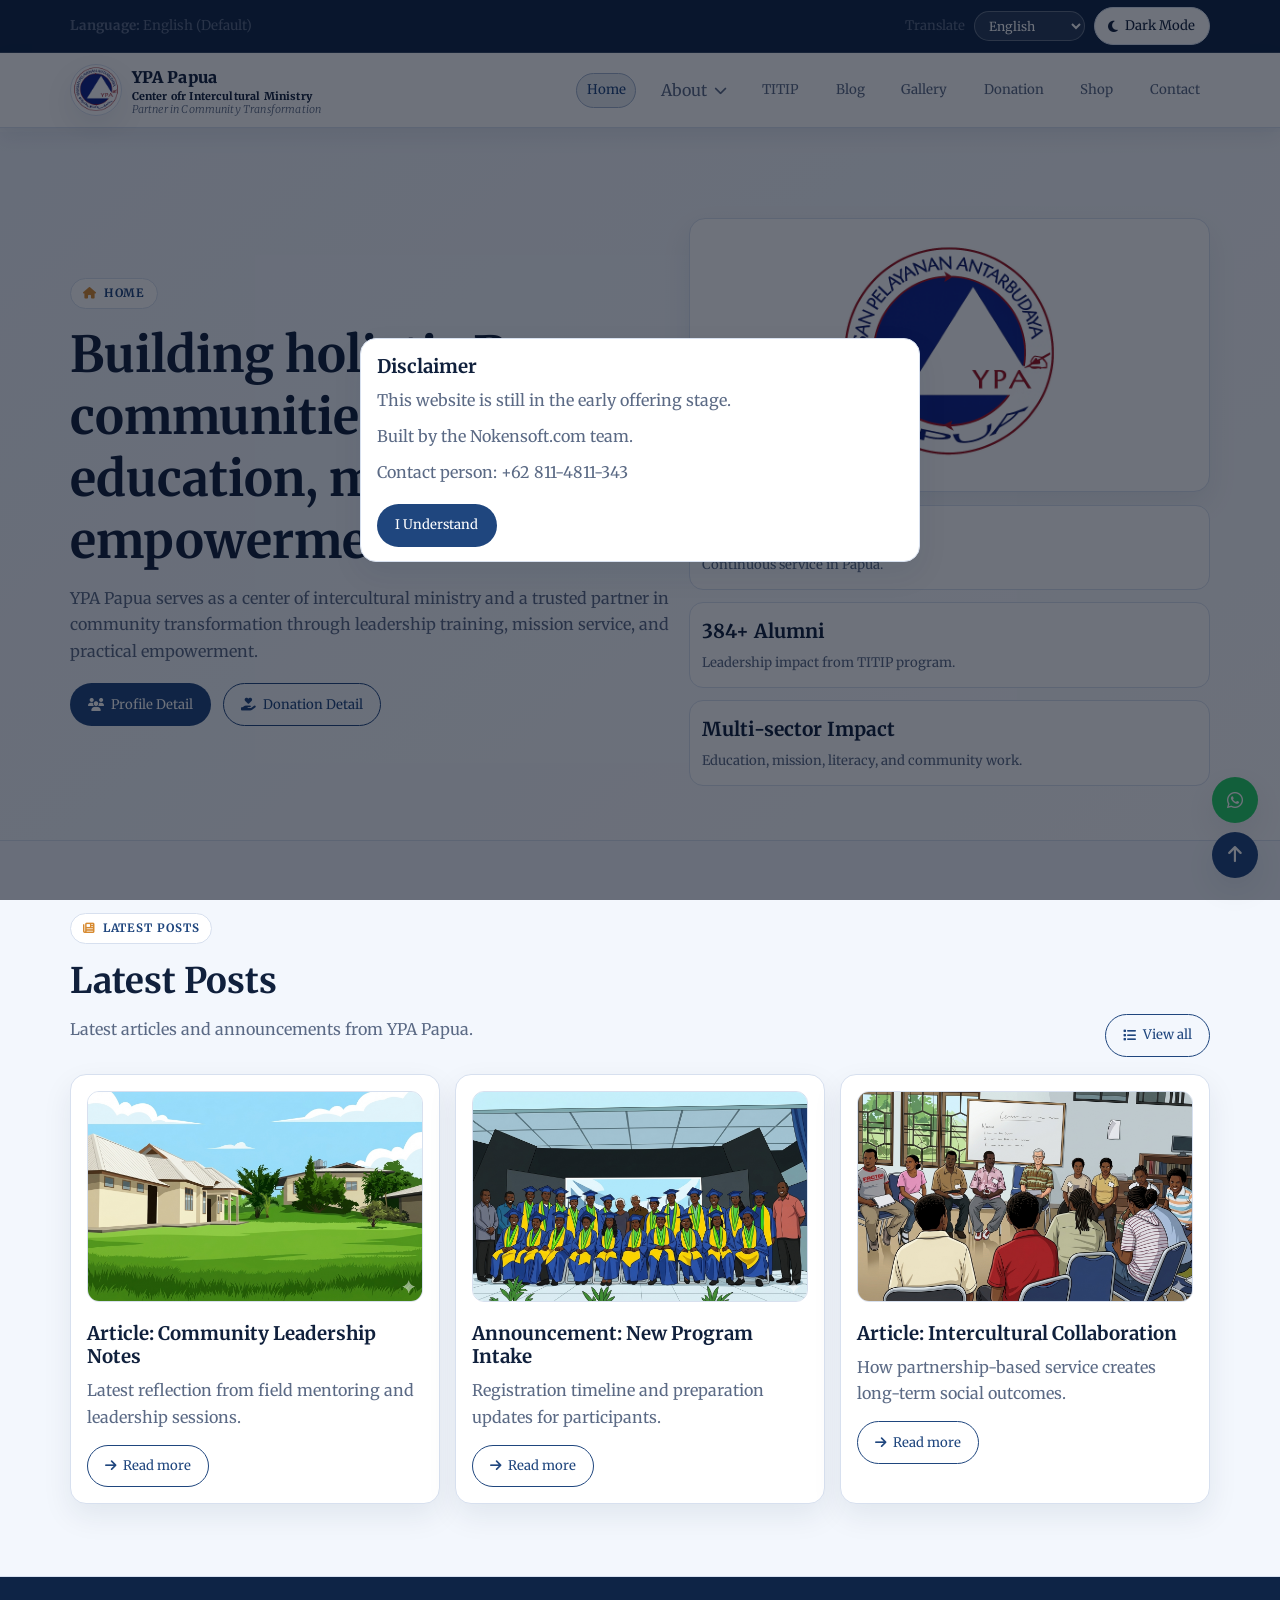
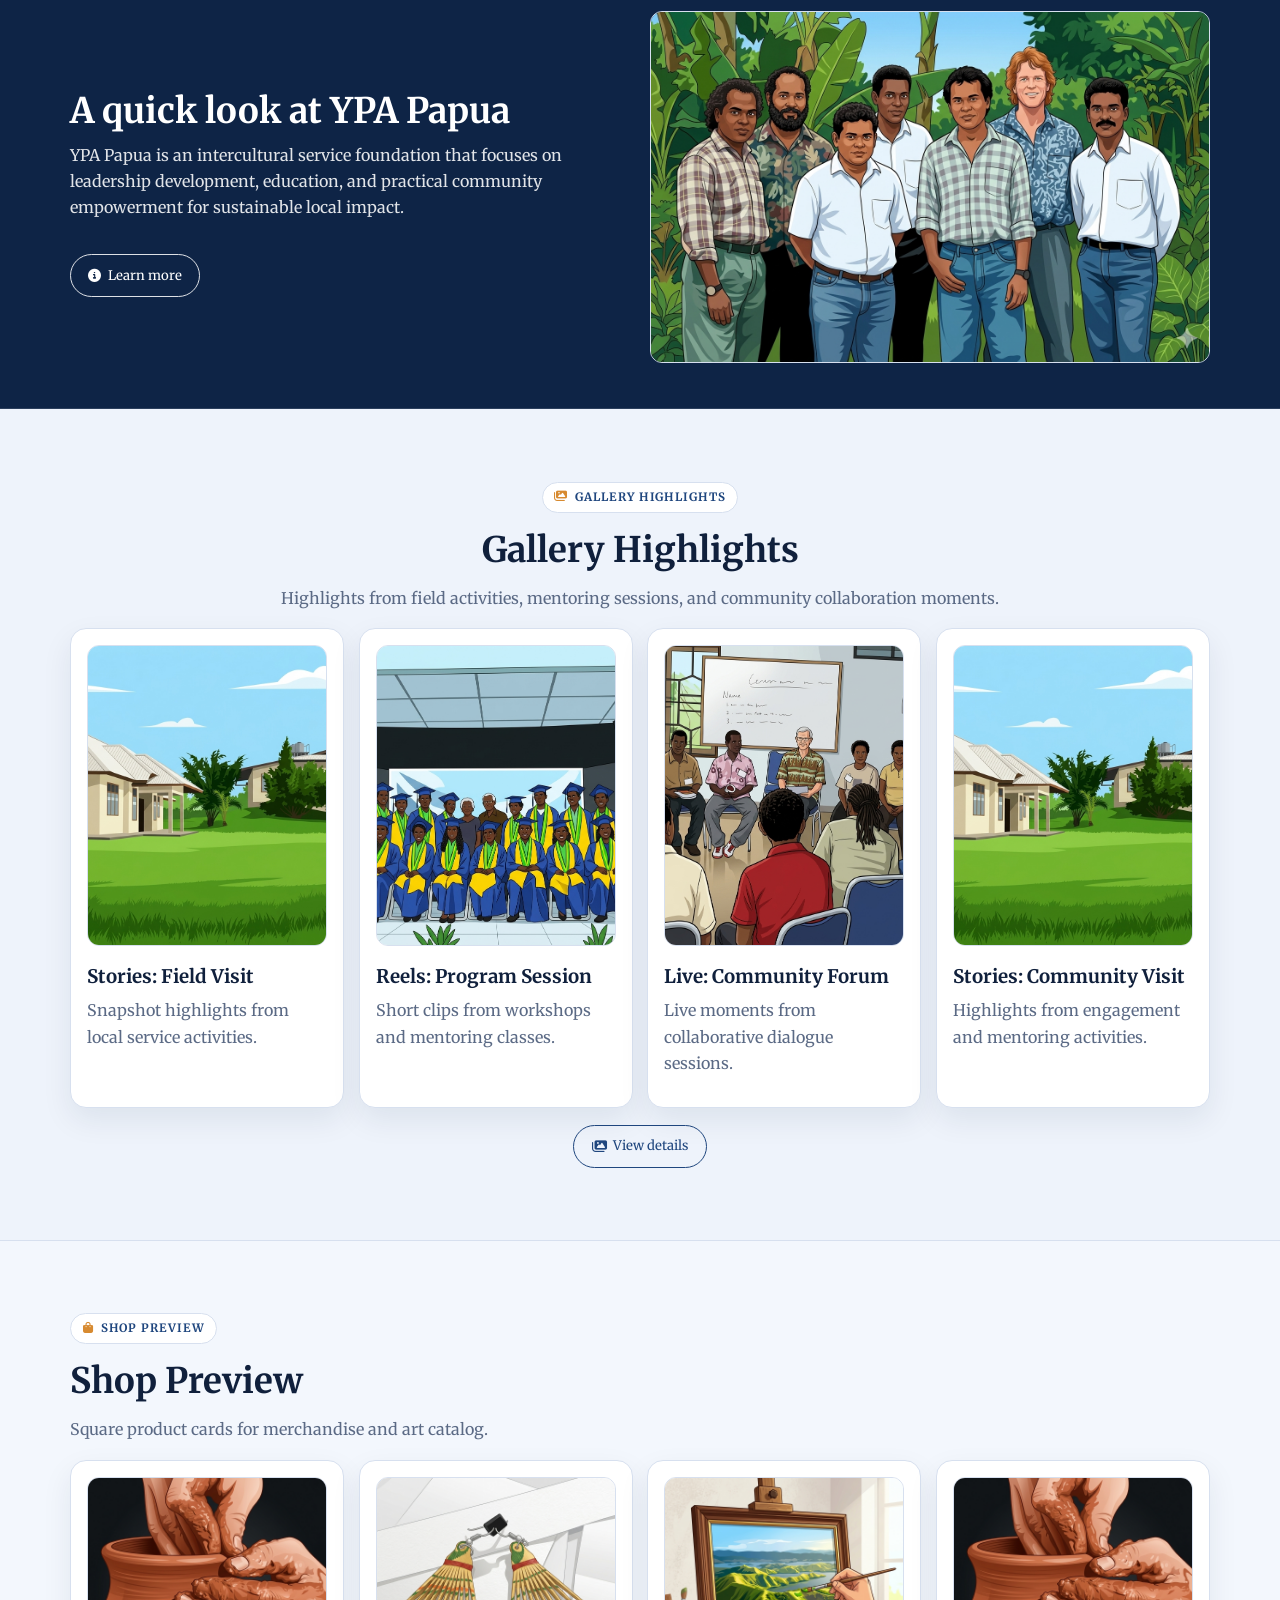
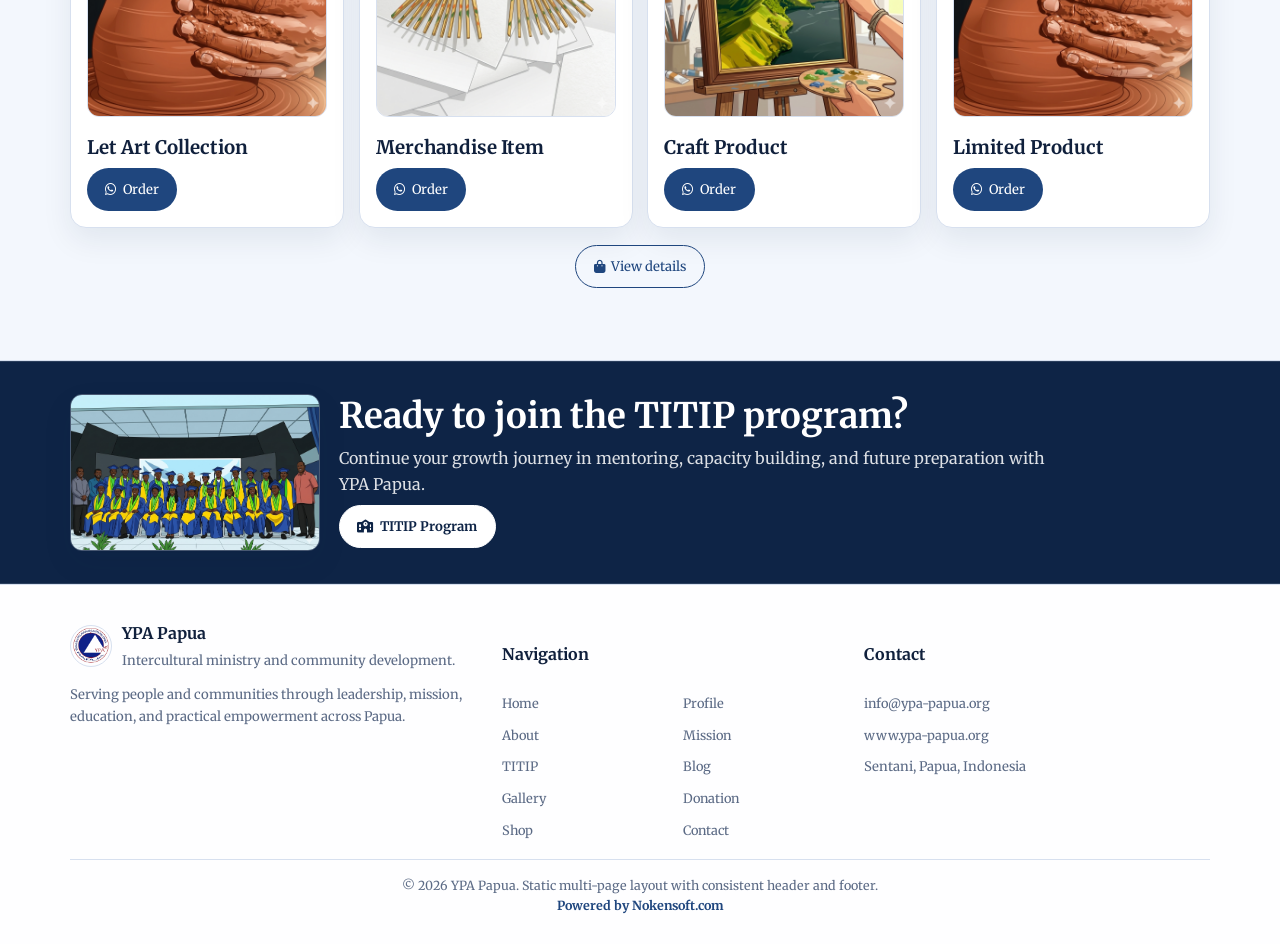
==== commit f900bec9: "update template demo" ====
--- a/index.html
+++ b/index.html
@@ -1,978 +1,333 @@
 <!DOCTYPE html>
-<html lang="id" x-data="app()" :class="{ 'nav-scrolled': scrolled }">
+<html lang="en">
 <head>
   <meta charset="UTF-8" />
   <meta name="viewport" content="width=device-width, initial-scale=1.0" />
-  <title>YPA-Papua — Yayasan Pelayanan Antarbudaya Papua</title>
-
-  <script src="https://cdn.tailwindcss.com"></script>
-  <script defer src="https://cdn.jsdelivr.net/npm/alpinejs@3.x.x/dist/cdn.min.js"></script>
-  <link rel="stylesheet" href="https://cdnjs.cloudflare.com/ajax/libs/font-awesome/6.5.0/css/all.min.css" />
+  <title>YPA Papua | Home</title>
+  <link rel="icon" type="image/png" href="img/logo-ypa-papua.png" />
   <link rel="preconnect" href="https://fonts.googleapis.com" />
   <link rel="preconnect" href="https://fonts.gstatic.com" crossorigin />
-  <link href="https://fonts.googleapis.com/css2?family=Playfair+Display:ital,wght@0,400;0,700;0,900;1,400;1,700&family=DM+Sans:ital,opsz,wght@0,9..40,300;0,9..40,400;0,9..40,500;0,9..40,600;1,9..40,300&family=DM+Serif+Display:ital@0;1&display=swap" rel="stylesheet" />
-
-  <script>
-    tailwind.config = {
-      theme: {
-        extend: {
-          colors: {
-            navy:  { 950:'#060d1f', 900:'#0b1a35', 800:'#12274f', 700:'#1a3a6e', 600:'#22508a', 500:'#2e6da4', 400:'#4585be', 200:'#aaccee', 100:'#deeaf8', 50:'#eef5fc' },
-            gold:  { 400:'#f0c040', 500:'#e6a820', 600:'#d97c2b', 700:'#b85e18' },
-            teal:  { 400:'#38c9be', 500:'#23b5a8', 600:'#1a9490' },
-          },
-          fontFamily: {
-            display: ['"Playfair Display"','Georgia','serif'],
-            serif2:  ['"DM Serif Display"','Georgia','serif'],
-            body:    ['"DM Sans"','sans-serif'],
-          },
-          keyframes: {
-            fadeUp:   {'0%':{opacity:0,transform:'translateY(28px)'},'100%':{opacity:1,transform:'translateY(0)'}},
-            fadeIn:   {'0%':{opacity:0},'100%':{opacity:1}},
-            float:    {'0%,100%':{transform:'translateY(0)'},'50%':{transform:'translateY(-10px)'}},
-          },
-          animation: {
-            'fade-up':'fadeUp 0.7s ease forwards',
-            'fade-in':'fadeIn 0.6s ease forwards',
-            'float':'float 6s ease-in-out infinite',
-          }
-        }
-      }
-    }
-  </script>
-
-  <style>
-    *,*::before,*::after{box-sizing:border-box;margin:0;padding:0}
-    html{scroll-behavior:smooth}
-    body{font-family:'DM Sans',sans-serif;background:#f0f5fb;color:#1a2740;overflow-x:hidden}
-
-    ::-webkit-scrollbar{width:5px}
-    ::-webkit-scrollbar-track{background:#e2ecf7}
-    ::-webkit-scrollbar-thumb{background:#2e6da4;border-radius:99px}
-
-    /* ── NAVBAR ── */
-    #navbar{transition:all .35s ease;background:transparent}
-    .nav-scrolled #navbar{
-      background:rgba(240,245,251,0.72);
-      backdrop-filter:blur(22px) saturate(180%);
-      -webkit-backdrop-filter:blur(22px) saturate(180%);
-      box-shadow:0 2px 32px rgba(26,55,112,.10), 0 0 0 1px rgba(46,109,164,.10);
-    }
-
-    /* ── GLASS CARDS (light) ── */
-    .glass{
-      background:rgba(255,255,255,0.62);
-      border:1px solid rgba(255,255,255,0.85);
-      backdrop-filter:blur(16px) saturate(160%);
-      -webkit-backdrop-filter:blur(16px) saturate(160%);
-      box-shadow:0 4px 24px rgba(26,58,110,.07), inset 0 1px 0 rgba(255,255,255,.9);
-      transition:all .3s ease;
-    }
-    .glass:hover{
-      background:rgba(255,255,255,0.82);
-      box-shadow:0 8px 40px rgba(26,58,110,.13), inset 0 1px 0 rgba(255,255,255,.95);
-      transform:translateY(-3px);
-    }
-    .glass-flat{
-      background:rgba(255,255,255,0.50);
-      border:1px solid rgba(255,255,255,0.78);
-      backdrop-filter:blur(12px);
-      -webkit-backdrop-filter:blur(12px);
-      box-shadow:0 2px 14px rgba(26,58,110,.05), inset 0 1px 0 rgba(255,255,255,.8);
-    }
-    .glass-dark{
-      background:rgba(18,39,79,0.85);
-      border:1px solid rgba(46,109,164,.28);
-      backdrop-filter:blur(16px);
-      -webkit-backdrop-filter:blur(16px);
-      box-shadow:0 4px 32px rgba(0,0,0,.20);
-    }
-
-    /* ── HERO ── */
-    .hero-mesh{
-      background:
-        radial-gradient(ellipse 70% 60% at 85% 10%, rgba(46,109,164,.20) 0%,transparent 60%),
-        radial-gradient(ellipse 50% 50% at 10% 85%, rgba(35,181,168,.12) 0%,transparent 55%),
-        radial-gradient(ellipse 60% 70% at 50% 50%, rgba(217,124,43,.05) 0%,transparent 70%),
-        linear-gradient(160deg,#e8f2fc 0%,#f0f5fb 50%,#edf7f5 100%);
-    }
-    .section-light{background:linear-gradient(180deg,#f0f5fb 0%,#e8f2fc 100%)}
-    .section-white{background:#fff}
-    .section-sand{background:linear-gradient(180deg,#f5f8fd 0%,#eef4fb 100%)}
-    .section-blue{background:linear-gradient(135deg,#0b1a35 0%,#12274f 60%,#1a3a6e 100%)}
-
-    /* ── GOLD ── */
-    .gold-divider{height:1px;background:linear-gradient(90deg,transparent,rgba(46,109,164,.22),transparent)}
-    .quote-block{border-left:4px solid #d97c2b;background:linear-gradient(90deg,rgba(217,124,43,.06),transparent)}
-
-    /* ── BUTTONS ── */
-    .btn-primary{background:linear-gradient(135deg,#1a3a6e,#2e6da4);transition:all .3s ease;position:relative;overflow:hidden}
-    .btn-primary::after{content:'';position:absolute;inset:0;background:rgba(255,255,255,.10);transform:translateX(-100%);transition:transform .4s ease}
-    .btn-primary:hover::after{transform:translateX(0)}
-    .btn-primary:hover{transform:translateY(-2px);box-shadow:0 10px 30px rgba(26,58,110,.30)}
-    .btn-outline{border:1.5px solid rgba(26,58,110,.35);color:#12274f;transition:all .3s ease}
-    .btn-outline:hover{background:rgba(26,58,110,.06);border-color:#2e6da4;transform:translateY(-2px)}
-
-    /* ── TIMELINE ── */
-    .timeline-item{position:relative;padding-left:2.5rem}
-    .timeline-item::before{content:'';position:absolute;left:0;top:8px;width:12px;height:12px;background:#2e6da4;border-radius:50%;box-shadow:0 0 0 3px rgba(46,109,164,.2)}
-    .timeline-item::after{content:'';position:absolute;left:5.5px;top:24px;width:1px;height:calc(100% - 12px);background:rgba(46,109,164,.2)}
-    .timeline-item:last-child::after{display:none}
-
-    /* ── PROG ── */
-    .prog-item{border-left:3px solid transparent;transition:all .25s ease}
-    .prog-item:hover{border-left-color:#d97c2b;background:rgba(217,124,43,.04)}
-
-    /* ── SHAPES ── */
-    .shape-ring{border:1px solid rgba(46,109,164,.14);border-radius:50%}
-
-    /* ── LANG BADGE ── */
-    .lang-badge{font-size:.6rem;letter-spacing:.12em;font-weight:700;padding:2px 8px;background:rgba(46,109,164,.12);color:#1a3a6e;border-radius:3px;text-transform:uppercase;display:inline-block}
-
-    /* ── SCROLL REVEAL ── */
-    .reveal{opacity:0;transform:translateY(24px);transition:opacity .7s ease,transform .7s ease}
-    .reveal.visible{opacity:1;transform:none}
-    .reveal-left{opacity:0;transform:translateX(-24px);transition:opacity .7s ease,transform .7s ease}
-    .reveal-left.visible{opacity:1;transform:none}
-    .reveal-right{opacity:0;transform:translateX(24px);transition:opacity .7s ease,transform .7s ease}
-    .reveal-right.visible{opacity:1;transform:none}
-    .delay-1{transition-delay:.1s}.delay-2{transition-delay:.2s}.delay-3{transition-delay:.3s}
-    .delay-4{transition-delay:.4s}.delay-5{transition-delay:.5s}
-
-    /* ── WA PULSE ── */
-    @keyframes waPulse{0%,100%{transform:scale(1);opacity:.5}50%{transform:scale(1.35);opacity:0}}
-    .wa-ring{position:absolute;inset:-5px;border-radius:50%;background:rgba(37,211,102,.35);animation:waPulse 2.2s ease-in-out infinite}
-
-    /* ── IMG PLACEHOLDER ── */
-    .img-placeholder{background:linear-gradient(135deg,#deeaf8 0%,#c8dff5 100%);display:flex;align-items:center;justify-content:center}
-
-    .stat-num{font-family:'Playfair Display',serif;line-height:1}
-  </style>
+  <link href="https://fonts.googleapis.com/css2?family=Merriweather:wght@300;400;700;900&display=swap" rel="stylesheet" />
+  <link rel="stylesheet" href="https://cdnjs.cloudflare.com/ajax/libs/font-awesome/6.5.0/css/all.min.css" />
+  <link rel="stylesheet" href="assets/site.css" />
+  <script defer src="assets/site.js"></script>
 </head>
-
-<body x-data="app()" @scroll.window="onScroll()" class="font-body">
-
-<!-- ═══════════════════════════════
-  NAVBAR
-═══════════════════════════════ -->
-<nav id="navbar" class="fixed top-0 left-0 right-0 z-50 py-3 px-6">
-  <div class="max-w-7xl mx-auto flex items-center justify-between">
-
-    <a href="#hero" class="flex items-center gap-3 group">
-      <img src="https://media.licdn.com/dms/image/v2/C4E0BAQGo0kgF-FlsnA/company-logo_200_200/company-logo_200_200/0/1631345530926?e=2147483647&v=beta&t=79iQHPWJ0OEAcTmnXZcyNNCDb5B7xQmu9gRO_5R8-XI"
-           alt="YPA-Papua Logo"
-           class="w-10 h-10 rounded-full object-cover border-2 border-white shadow-md group-hover:border-navy-400 transition-colors flex-shrink-0" />
-      <div class="hidden sm:block">
-        <div class="font-display font-bold text-navy-900 text-sm leading-tight">YPA-Papua</div>
-        <div class="text-xs text-navy-500/70">Center for Intercultural Ministry</div>
+<body>
+  <div class="page-loader" data-page-loader>
+    <img src="img/logo-ypa-papua.png" alt="YPA Papua Logo" />
+    <p>Loading page...</p>
+  </div>
+
+  <div class="site-shell">
+    <header class="top-shell">
+      <div class="topbar">
+        <div class="container topbar-inner">
+          <p class="topbar-title"><strong>Language:</strong> English (Default)</p>
+          <div class="topbar-actions">
+            <label class="note" for="customTranslate">Translate</label>
+            <select id="customTranslate" class="translate-select" data-translate-select>
+              <option value="en">English</option>
+              <option value="id">Indonesian</option>
+            </select>
+            <button type="button" class="theme-btn" data-theme-toggle>
+              <i class="fa-solid fa-moon"></i>
+              <span>Dark Mode</span>
+            </button>
+          </div>
+          <div id="google_translate_element" class="hidden-translate-widget"></div>
+        </div>
       </div>
-    </a>
-
-    <ul class="hidden lg:flex items-center gap-7">
-      <template x-for="item in navItems" :key="item.id">
-        <li>
-          <a :href="'#'+item.id" class="text-sm text-navy-600/80 hover:text-navy-900 transition-colors font-medium tracking-wide relative group">
-            <span x-text="item.label"></span>
-            <span class="absolute -bottom-0.5 left-0 w-0 h-0.5 bg-gold-600 rounded group-hover:w-full transition-all duration-300"></span>
+
+      <nav class="navbar">
+        <div class="container nav-inner">
+          <a class="brand-link" href="index.html">
+            <img src="img/logo-ypa-papua.png" alt="YPA Papua Logo" />
+            <span class="brand-copy">
+              YPA Papua
+              <small>Center ofr Intercultural Ministry<br />Partner in Community Transformation</small>
+            </span>
           </a>
-        </li>
-      </template>
-    </ul>
-
-    <div class="flex items-center gap-3">
-      <a href="#kontak" class="hidden sm:inline-flex btn-primary text-white text-sm font-semibold px-5 py-2.5 rounded-full items-center gap-2 shadow-md">
-        <i class="fa-solid fa-envelope text-xs"></i> Hubungi Kami
-      </a>
-      <button @click="menuOpen=!menuOpen" class="lg:hidden w-9 h-9 flex flex-col items-center justify-center gap-1.5">
-        <span class="block w-6 h-0.5 bg-navy-800 transition-all" :class="menuOpen?'rotate-45 translate-y-2':''"></span>
-        <span class="block w-4 h-0.5 bg-navy-800 transition-all ml-auto" :class="menuOpen?'opacity-0':''"></span>
-        <span class="block w-6 h-0.5 bg-navy-800 transition-all" :class="menuOpen?'-rotate-45 -translate-y-2':''"></span>
-      </button>
+
+          <button class="menu-toggle" type="button" data-menu-toggle aria-label="Open menu" aria-expanded="false">
+            <i class="fa-solid fa-bars"></i>
+          </button>
+
+          <div class="nav-desktop">
+            <ul class="nav-list">
+              <li><a class="nav-link is-active" href="index.html">Home</a></li>
+              <li class="about-dropdown">
+                <button type="button" class="nav-link nav-trigger" data-about-trigger>
+                  About
+                  <i class="fa-solid fa-chevron-down note"></i>
+                </button>
+                <div class="mega-menu">
+                  <div class="mega-grid">
+                    <div class="mega-intro">
+                      <h4>About YPA Papua</h4>
+                      <p>Explore our foundation identity, background, and mission framework through dedicated detail pages.</p>
+                    </div>
+                    <a class="mega-link" href="profile.html">
+                      <h5>Profile</h5>
+                      <p>Who we are and what we do.</p>
+                    </a>
+                    <a class="mega-link" href="about.html">
+                      <h5>About</h5>
+                      <p>Our journey and organization context.</p>
+                    </a>
+                    <a class="mega-link" href="mission.html">
+                      <h5>Mission</h5>
+                      <p>Core mission pillars and priorities.</p>
+                    </a>
+                  </div>
+                </div>
+              </li>
+              <li><a class="nav-link" href="titip.html">TITIP</a></li>
+              <li><a class="nav-link" href="blog.html">Blog</a></li>
+              <li><a class="nav-link" href="gallery.html">Gallery</a></li>
+              <li><a class="nav-link" href="donation.html">Donation</a></li>
+              <li><a class="nav-link" href="shop.html">Shop</a></li>
+              <li><a class="nav-link" href="contact.html">Contact</a></li>
+            </ul>
+          </div>
+        </div>
+
+        <div class="container mobile-nav" data-mobile-nav>
+          <div class="mobile-group">
+            <a class="mobile-link is-active" href="index.html">Home</a>
+            <a class="mobile-link" href="about.html">About</a>
+            <div class="mobile-sub">
+              <a class="mobile-link" href="profile.html">Profile</a>
+              <a class="mobile-link" href="about.html">About Detail</a>
+              <a class="mobile-link" href="mission.html">Mission</a>
+            </div>
+            <a class="mobile-link" href="titip.html">TITIP</a>
+            <a class="mobile-link" href="blog.html">Blog</a>
+            <a class="mobile-link" href="gallery.html">Gallery</a>
+            <a class="mobile-link" href="donation.html">Donation</a>
+            <a class="mobile-link" href="shop.html">Shop</a>
+            <a class="mobile-link" href="contact.html">Contact</a>
+          </div>
+        </div>
+      </nav>
+    </header>
+
+    <main class="site-main">
+      <section class="hero-block">
+        <div class="container hero-grid">
+          <div>
+            <span class="eyebrow"><i class="fa-solid fa-house"></i> Home</span>
+            <h1>Building holistic Papuan communities through education, mission, and empowerment.</h1>
+            <p>
+              YPA Papua serves as a center of intercultural ministry and a trusted partner in community transformation through leadership training, mission service, and practical empowerment.
+            </p>
+            <div class="cta-row">
+              <a class="btn btn-primary" href="profile.html"><i class="fa-solid fa-users"></i> Profile Detail</a>
+              <a class="btn btn-outline" href="donation.html"><i class="fa-solid fa-hand-holding-heart"></i> Donation Detail</a>
+            </div>
+          </div>
+          <div class="hero-side">
+            <figure class="hero-logo-wrap">
+              <img class="hero-logo-main" src="img/logo-ypa-papua.png" alt="YPA Papua Main Logo" />
+            </figure>
+            <div class="stats">
+              <article class="stat-card">
+                <b>30+ Years</b>
+                <span class="note">Continuous service in Papua.</span>
+              </article>
+              <article class="stat-card">
+                <b>384+ Alumni</b>
+                <span class="note">Leadership impact from TITIP program.</span>
+              </article>
+              <article class="stat-card">
+                <b>Multi-sector Impact</b>
+                <span class="note">Education, mission, literacy, and community work.</span>
+              </article>
+            </div>
+          </div>
+        </div>
+      </section>
+
+      <section class="page-section">
+        <div class="container">
+          <div class="section-head section-head-split">
+            <div class="section-head-copy">
+              <span class="eyebrow"><i class="fa-solid fa-newspaper"></i> Latest Posts</span>
+              <h2>Latest Posts</h2>
+              <p>Latest articles and announcements from YPA Papua.</p>
+            </div>
+            <a class="btn btn-outline section-head-link" href="blog.html"><i class="fa-solid fa-list"></i> View all</a>
+          </div>
+          <div class="card-grid grid-3">
+            <article class="card" data-card-link="blog-detail.html">
+              <img class="media media-blog" src="./img/gambar1.png" alt="Latest post 1" />
+              <h3>Article: Community Leadership Notes</h3>
+              <p>Latest reflection from field mentoring and leadership sessions.</p>
+              <a class="btn btn-outline" href="blog-detail.html"><i class="fa-solid fa-arrow-right"></i> Read more</a>
+            </article>
+            <article class="card" data-card-link="blog-detail.html">
+              <img class="media media-blog" src="./img/gambar2.png" alt="Latest post 2" />
+              <h3>Announcement: New Program Intake</h3>
+              <p>Registration timeline and preparation updates for participants.</p>
+              <a class="btn btn-outline" href="blog-detail.html"><i class="fa-solid fa-arrow-right"></i> Read more</a>
+            </article>
+            <article class="card" data-card-link="blog-detail.html">
+              <img class="media media-blog" src="./img/gambar3.png" alt="Latest post 3" />
+              <h3>Article: Intercultural Collaboration</h3>
+              <p>How partnership-based service creates long-term social outcomes.</p>
+              <a class="btn btn-outline" href="blog-detail.html"><i class="fa-solid fa-arrow-right"></i> Read more</a>
+            </article>
+          </div>
+        </div>
+      </section>
+
+      <section class="home-about-brief">
+        <div class="container home-about-layout">
+          <div class="home-about-copy">
+            <h2>A quick look at YPA Papua</h2>
+            <p>
+              YPA Papua is an intercultural service foundation that focuses on leadership development, education, and practical community empowerment for sustainable local impact.
+            </p>
+            <div class="cta-row">
+              <a class="btn btn-outline" href="about.html"><i class="fa-solid fa-circle-info"></i> Learn more</a>
+            </div>
+          </div>
+          <div class="home-about-visual">
+            <img class="media media-founder home-about-media" src="img/pendiri.png" alt="YPA Papua Founder" />
+          </div>
+        </div>
+      </section>
+
+      <section class="page-section alt">
+        <div class="container">
+          <div class="section-head section-head-center">
+            <span class="eyebrow"><i class="fa-solid fa-images"></i> Gallery Highlights</span>
+            <h2>Gallery Highlights</h2>
+            <p>Highlights from field activities, mentoring sessions, and community collaboration moments.</p>
+          </div>
+          <div class="card-grid grid-4">
+            <article class="card">
+              <img class="media media-gallery" src="./img/gambar1.png" alt="Gallery stories 1" />
+              <h3>Stories: Field Visit</h3>
+              <p>Snapshot highlights from local service activities.</p>
+            </article>
+            <article class="card">
+              <img class="media media-gallery" src="./img/gambar2.png" alt="Gallery reels 2" />
+              <h3>Reels: Program Session</h3>
+              <p>Short clips from workshops and mentoring classes.</p>
+            </article>
+            <article class="card">
+              <img class="media media-gallery" src="./img/gambar3.png" alt="Gallery live 3" />
+              <h3>Live: Community Forum</h3>
+              <p>Live moments from collaborative dialogue sessions.</p>
+            </article>
+            <article class="card">
+              <img class="media media-gallery" src="./img/gambar1.png" alt="Gallery stories 4" />
+              <h3>Stories: Community Visit</h3>
+              <p>Highlights from engagement and mentoring activities.</p>
+            </article>
+          </div>
+          <div class="section-action">
+            <a class="btn btn-outline" href="gallery.html"><i class="fa-solid fa-images"></i> View details</a>
+          </div>
+        </div>
+      </section>
+
+      <section class="page-section">
+        <div class="container">
+          <div class="section-head">
+            <span class="eyebrow"><i class="fa-solid fa-bag-shopping"></i> Shop Preview</span>
+            <h2>Shop Preview</h2>
+            <p>Square product cards for merchandise and art catalog.</p>
+          </div>
+          <div class="card-grid grid-4">
+            <article class="card">
+              <img class="media media-shop" src="./img/shop/shop1.png" alt="Shop preview 1" />
+              <h3>Let Art Collection</h3>
+              <a class="btn btn-primary" href="https://wa.me/628114811343" target="_blank" rel="noopener noreferrer"><i class="fa-brands fa-whatsapp"></i> Order</a>
+            </article>
+            <article class="card">
+              <img class="media media-shop" src="./img/shop/shop2.png" alt="Shop preview 2" />
+              <h3>Merchandise Item</h3>
+              <a class="btn btn-primary" href="https://wa.me/628114811343" target="_blank" rel="noopener noreferrer"><i class="fa-brands fa-whatsapp"></i> Order</a>
+            </article>
+            <article class="card">
+              <img class="media media-shop" src="./img/shop/shop3.png" alt="Shop preview 3" />
+              <h3>Craft Product</h3>
+              <a class="btn btn-primary" href="https://wa.me/628114811343" target="_blank" rel="noopener noreferrer"><i class="fa-brands fa-whatsapp"></i> Order</a>
+            </article>
+            <article class="card">
+              <img class="media media-shop" src="./img/shop/shop1.png" alt="Shop preview 4" />
+              <h3>Limited Product</h3>
+              <a class="btn btn-primary" href="https://wa.me/628114811343" target="_blank" rel="noopener noreferrer"><i class="fa-brands fa-whatsapp"></i> Order</a>
+            </article>
+          </div>
+          <div class="section-action">
+            <a class="btn btn-outline" href="shop.html"><i class="fa-solid fa-bag-shopping"></i> View details</a>
+          </div>
+        </div>
+      </section>
+    </main>
+
+    <section class="home-cta-strip">
+      <div class="container home-cta-inner">
+        <img class="home-cta-media" src="./img/gambar2.png" alt="TITIP program preview" />
+        <div class="home-cta-copy">
+          <h2>Ready to join the TITIP program?</h2>
+          <p>Continue your growth journey in mentoring, capacity building, and future preparation with YPA Papua.</p>
+          <a class="btn home-cta-btn" href="titip.html"><i class="fa-solid fa-school"></i> TITIP Program</a>
+        </div>
+      </div>
+    </section>
+
+    <footer class="site-footer">
+      <div class="container">
+        <div class="footer-grid">
+          <div>
+            <a href="index.html" class="footer-brand">
+              <img src="img/logo-ypa-papua.png" alt="YPA Papua Logo" />
+              <span>
+                <strong>YPA Papua</strong><br />
+                <span class="note">Intercultural ministry and community development.</span>
+              </span>
+            </a>
+            <p class="note">Serving people and communities through leadership, mission, education, and practical empowerment across Papua.</p>
+          </div>
+          <div>
+            <h4>Navigation</h4>
+            <ul class="footer-links">
+              <li><a href="index.html">Home</a></li>
+              <li><a href="profile.html">Profile</a></li>
+              <li><a href="about.html">About</a></li>
+              <li><a href="mission.html">Mission</a></li>
+              <li><a href="titip.html">TITIP</a></li>
+              <li><a href="blog.html">Blog</a></li>
+              <li><a href="gallery.html">Gallery</a></li>
+              <li><a href="donation.html">Donation</a></li>
+              <li><a href="shop.html">Shop</a></li>
+              <li><a href="contact.html">Contact</a></li>
+            </ul>
+          </div>
+          <div>
+            <h4>Contact</h4>
+            <ul class="footer-links">
+              <li><a href="mailto:info@ypa-papua.org">info@ypa-papua.org</a></li>
+              <li><a href="https://www.ypa-papua.org" target="_blank" rel="noopener noreferrer">www.ypa-papua.org</a></li>
+              <li><span class="note">Sentani, Papua, Indonesia</span></li>
+            </ul>
+          </div>
+        </div>
+        <div class="footer-copy">© 2026 YPA Papua. Static multi-page layout with consistent header and footer.<br /><a href="https://nokensoft.com" target="_blank" rel="noopener noreferrer">Powered by Nokensoft.com</a></div>
+      </div>
+    </footer>
+  </div>
+  <div class="disclaimer-modal" data-disclaimer-modal role="dialog" aria-modal="true" aria-hidden="true" aria-labelledby="disclaimerTitle">
+    <div class="disclaimer-panel">
+      <h3 id="disclaimerTitle">Disclaimer</h3>
+      <p>This website is still in the early offering stage.</p>
+      <p>Built by the Nokensoft.com team.</p>
+      <p>Contact person: +62 811-4811-343</p>
+      <button type="button" class="btn btn-primary disclaimer-action" data-disclaimer-close>I Understand</button>
     </div>
   </div>
-
-  <div x-show="menuOpen"
-       x-transition:enter="transition ease-out duration-200" x-transition:enter-start="opacity-0 -translate-y-2" x-transition:enter-end="opacity-100 translate-y-0"
-       class="lg:hidden mt-3 rounded-2xl glass-flat overflow-hidden border border-navy-100/60">
-    <ul class="py-2">
-      <template x-for="item in navItems" :key="item.id">
-        <li>
-          <a :href="'#'+item.id" @click="menuOpen=false"
-             class="flex items-center gap-3 px-6 py-3 text-navy-700 hover:text-navy-900 hover:bg-white/60 transition-all text-sm font-medium">
-            <i :class="item.icon+' w-4 text-navy-400 text-xs'"></i>
-            <span x-text="item.label"></span>
-          </a>
-        </li>
-      </template>
-    </ul>
-  </div>
-</nav>
-
-<!-- ═══════════════════════════════
-  HERO
-═══════════════════════════════ -->
-<section id="hero" class="hero-mesh relative min-h-screen flex items-center pt-24 pb-16 overflow-hidden">
-  <div class="absolute top-24 right-20 w-72 h-72 shape-ring opacity-60 animate-float" style="animation-delay:0s"></div>
-  <div class="absolute top-36 right-36 w-44 h-44 shape-ring opacity-40 animate-float" style="animation-delay:1s"></div>
-  <div class="absolute bottom-24 left-10 w-96 h-96 shape-ring opacity-25 animate-float" style="animation-delay:2s"></div>
-  <div class="absolute top-1/2 right-6 w-3 h-3 rounded-full bg-navy-400/40 animate-float" style="animation-delay:.5s"></div>
-  <div class="absolute top-1/3 left-1/4 w-2 h-2 rounded-full bg-gold-500/40 animate-float" style="animation-delay:1.5s"></div>
-  <div class="absolute inset-0 flex items-center justify-end overflow-hidden pointer-events-none select-none">
-    <span class="font-display font-black text-[22vw] text-navy-900/[0.025] leading-none mr-[-4vw]">YPA</span>
-  </div>
-
-  <div class="max-w-7xl mx-auto px-6 relative z-10 w-full">
-    <div class="grid lg:grid-cols-2 gap-16 items-center">
-      <div>
-        <div class="inline-flex items-center gap-2 px-4 py-2 rounded-full border border-navy-300/40 glass-flat mb-8 animate-fade-in">
-          <span class="w-2 h-2 rounded-full bg-teal-500 animate-pulse"></span>
-          <span class="text-xs font-semibold text-navy-700 tracking-widest uppercase">Berdiri sejak 1992 · Sentani, Papua</span>
-        </div>
-
-        <h1 class="font-display font-black text-navy-900 leading-[1.05] mb-6 animate-fade-up" style="animation-delay:.1s">
-          <span class="block text-5xl lg:text-7xl">Membangun</span>
-          <span class="block text-5xl lg:text-7xl text-transparent bg-clip-text bg-gradient-to-r from-navy-700 to-navy-500">Manusia Papua</span>
-          <span class="block text-4xl lg:text-5xl text-navy-500/60 font-normal italic mt-1">Seutuhnya.</span>
-        </h1>
-
-        <p class="text-navy-600/80 text-lg leading-relaxed max-w-lg mb-10 animate-fade-up" style="animation-delay:.2s">
-          Yayasan Pelayanan Antarbudaya Papua <span class="text-navy-800 font-semibold">(YPA-Papua)</span> adalah organisasi sosial nirlaba yang berkomitmen mengembangkan mental, spiritual, dan jasmani masyarakat Papua melalui pendidikan, pelayanan lintas budaya, dan pemberdayaan komunitas.
-        </p>
-
-        <div class="flex flex-wrap gap-4 mb-12 animate-fade-up" style="animation-delay:.3s">
-          <a href="#program" class="btn-primary text-white font-semibold px-8 py-3.5 rounded-full flex items-center gap-2 shadow-lg">
-            <i class="fa-solid fa-graduation-cap"></i> Lihat Program
-          </a>
-          <a href="#tentang" class="btn-outline font-semibold px-8 py-3.5 rounded-full flex items-center gap-2">
-            <i class="fa-solid fa-circle-info"></i> Tentang Kami
-          </a>
-        </div>
-
-        <div class="flex gap-8 animate-fade-up" style="animation-delay:.4s">
-          <div>
-            <div class="stat-num text-4xl font-bold text-navy-800">30<span class="text-gold-600">+</span></div>
-            <div class="text-xs text-navy-500 uppercase tracking-widest mt-1">Tahun Melayani</div>
-          </div>
-          <div class="w-px bg-navy-200"></div>
-          <div>
-            <div class="stat-num text-4xl font-bold text-navy-800">384<span class="text-gold-600">+</span></div>
-            <div class="text-xs text-navy-500 uppercase tracking-widest mt-1">Alumni TITIP</div>
-          </div>
-          <div class="w-px bg-navy-200"></div>
-          <div>
-            <div class="stat-num text-4xl font-bold text-navy-800">3</div>
-            <div class="text-xs text-navy-500 uppercase tracking-widest mt-1">Bahasa Daerah</div>
-          </div>
-        </div>
-      </div>
-
-      <div class="relative animate-fade-in" style="animation-delay:.5s">
-        <div class="glass rounded-3xl p-8 relative overflow-hidden">
-          <div class="absolute -top-12 -right-12 w-48 h-48 rounded-full bg-gradient-to-br from-navy-200/60 to-transparent"></div>
-          <div class="absolute -bottom-8 -left-8 w-36 h-36 rounded-full bg-gradient-to-tr from-gold-200/40 to-transparent"></div>
-
-          <div class="flex items-center gap-4 mb-6">
-            <img src="https://media.licdn.com/dms/image/v2/C4E0BAQGo0kgF-FlsnA/company-logo_200_200/company-logo_200_200/0/1631345530926?e=2147483647&v=beta&t=79iQHPWJ0OEAcTmnXZcyNNCDb5B7xQmu9gRO_5R8-XI"
-                 alt="YPA-Papua" class="w-14 h-14 rounded-full object-cover border-2 border-navy-200 shadow-md flex-shrink-0" />
-            <div>
-              <div class="font-display font-bold text-navy-900 text-xl">Program TITIP</div>
-              <div class="text-xs text-navy-500">Unggulan YPA-Papua sejak 1999</div>
-            </div>
-          </div>
-
-          <p class="text-navy-600/80 text-sm leading-relaxed mb-6">
-            Training Indonesians for Transition to Institutional Programs — program berasrama 1 tahun yang mempersiapkan generasi muda Papua untuk perguruan tinggi dan kepemimpinan.
-          </p>
-
-          <div class="grid grid-cols-2 gap-3">
-            <div class="rounded-xl p-3 glass-flat"><i class="fa-solid fa-book-open text-navy-600 mb-2 block"></i><div class="text-navy-800 text-xs font-semibold">Full-Time Course</div><div class="text-navy-400 text-xs">10–12 bulan</div></div>
-            <div class="rounded-xl p-3 glass-flat"><i class="fa-solid fa-clock text-gold-600 mb-2 block"></i><div class="text-navy-800 text-xs font-semibold">Part-Time Course</div><div class="text-navy-400 text-xs">4 jam/minggu</div></div>
-            <div class="rounded-xl p-3 glass-flat"><i class="fa-solid fa-chalkboard-teacher text-teal-600 mb-2 block"></i><div class="text-navy-800 text-xs font-semibold">Teacher Training</div><div class="text-navy-400 text-xs">Pelatihan guru</div></div>
-            <div class="rounded-xl p-3 glass-flat"><i class="fa-solid fa-sun text-gold-500 mb-2 block"></i><div class="text-navy-800 text-xs font-semibold">Summer Course</div><div class="text-navy-400 text-xs">Intensif musim panas</div></div>
-          </div>
-        </div>
-
-        <div class="absolute -bottom-5 -left-5 glass rounded-2xl px-5 py-3 flex items-center gap-3 shadow-lg">
-          <div class="w-8 h-8 rounded-xl bg-teal-100 flex items-center justify-center">
-            <i class="fa-solid fa-location-dot text-teal-600 text-sm"></i>
-          </div>
-          <div>
-            <div class="text-navy-800 text-xs font-semibold">Sentani, Kab. Jayapura</div>
-            <div class="text-navy-400 text-xs">Papua, Indonesia</div>
-          </div>
-        </div>
-
-        <div class="absolute -top-5 -right-5 glass rounded-2xl px-4 py-3 flex items-center gap-2 shadow-lg">
-          <i class="fa-solid fa-shield-halved text-navy-600"></i>
-          <span class="text-navy-800 text-xs font-semibold">Terdaftar Resmi</span>
-        </div>
-      </div>
-    </div>
-  </div>
-
-  <div class="absolute bottom-8 left-1/2 -translate-x-1/2 flex flex-col items-center gap-2 animate-float opacity-40">
-    <span class="text-navy-500 text-xs tracking-widest uppercase">Scroll</span>
-    <div class="w-px h-10 bg-gradient-to-b from-navy-400 to-transparent"></div>
-  </div>
-</section>
-
-<div class="gold-divider"></div>
-
-<!-- ═══════════════════════════════
-  TENTANG KAMI
-═══════════════════════════════ -->
-<section id="tentang" class="section-white py-24 relative overflow-hidden">
-  <div class="absolute top-0 right-0 w-1/2 h-full bg-gradient-to-l from-navy-50/60 to-transparent pointer-events-none"></div>
-  <div class="max-w-7xl mx-auto px-6">
-    <div class="flex items-center gap-4 mb-4 reveal">
-      <div class="h-px flex-1 max-w-[56px] bg-gold-600/50"></div>
-      <span class="text-gold-600 text-xs font-semibold tracking-widest uppercase">Tentang Kami</span>
-    </div>
-    <div class="grid lg:grid-cols-2 gap-16 items-start">
-      <div>
-        <h2 class="font-display font-bold text-navy-900 text-5xl leading-tight mb-6 reveal">
-          Lebih dari Tiga Dekade<br/><span class="italic text-navy-500">Melayani Papua</span>
-        </h2>
-        <div class="quote-block pl-6 py-4 rounded-r-xl mb-8 reveal delay-1">
-          <p class="font-serif2 text-navy-700 text-lg italic leading-relaxed">"Terwujudnya manusia baru Papua seutuhnya yang mandiri, berjiwa pelayan, memiliki prinsip-prinsip moral, kualitas intelektual dan sosial yang tinggi untuk membangun keluarga, masyarakat dan bangsanya."</p>
-          <p class="text-gold-600 text-sm font-semibold mt-3">— Visi YPA-Papua</p>
-        </div>
-        <p class="text-navy-600/80 leading-relaxed mb-5 reveal delay-2">YPA-Papua didirikan pada tahun <strong class="text-navy-900">1992</strong> oleh orang-orang muda Papua. Berpusat di <strong class="text-navy-900">Sentani, Kabupaten Jayapura</strong>, pelayanannya kini menjangkau seluruh Tanah Papua.</p>
-        <p class="text-navy-600/80 leading-relaxed mb-8 reveal delay-2">Sebagai organisasi sosial nirlaba, YPA-Papua menjadi mitra pemerintah dan berbagai organisasi dalam melaksanakan pelayanan holistik kepada masyarakat Papua berdasarkan Pancasila dan UUD 1945.</p>
-        <div class="reveal delay-3">
-          <div class="text-xs text-navy-500 font-semibold uppercase tracking-widest mb-3">Legalitas</div>
-          <div class="space-y-2 text-sm text-navy-600/80">
-            <div class="flex items-start gap-2"><i class="fa-solid fa-check-circle text-teal-500 mt-0.5 flex-shrink-0"></i><span>Akta Notaris No. 37 / 21 Juni 2011</span></div>
-            <div class="flex items-start gap-2"><i class="fa-solid fa-check-circle text-teal-500 mt-0.5 flex-shrink-0"></i><span>Kemenkumham RI No. AHU-6094.AH.01.04.Tahun 2011</span></div>
-            <div class="flex items-start gap-2"><i class="fa-solid fa-check-circle text-teal-500 mt-0.5 flex-shrink-0"></i><span>Dinas Kesejahteraan Sosial Provinsi Papua No. 021/LKS-Kab.JPR/I/2013</span></div>
-            <div class="flex items-start gap-2"><i class="fa-solid fa-check-circle text-teal-500 mt-0.5 flex-shrink-0"></i><span>Terdaftar Kemenag Provinsi Papua — yayasan berbasis Kristen</span></div>
-          </div>
-        </div>
-      </div>
-      <div class="space-y-10">
-        <div class="reveal reveal-right delay-2">
-          <div class="text-xs text-navy-500 font-semibold uppercase tracking-widest mb-5">Perjalanan YPA-Papua</div>
-          <div class="space-y-6">
-            <template x-for="t in timeline" :key="t.year">
-              <div class="timeline-item">
-                <div class="text-navy-600 font-display font-bold text-lg" x-text="t.year"></div>
-                <p class="text-navy-500/80 text-sm mt-1" x-text="t.desc"></p>
-              </div>
-            </template>
-          </div>
-        </div>
-        <div class="grid grid-cols-2 gap-4 reveal delay-4">
-          <template x-for="v in values" :key="v.title">
-            <div class="glass rounded-2xl p-4">
-              <div class="w-9 h-9 rounded-xl mb-3 flex items-center justify-center" :class="v.bg">
-                <i :class="v.icon+' text-sm'" :style="'color:'+v.color"></i>
-              </div>
-              <div class="text-navy-800 text-sm font-semibold mb-1" x-text="v.title"></div>
-              <div class="text-navy-500 text-xs leading-relaxed" x-text="v.desc"></div>
-            </div>
-          </template>
-        </div>
-      </div>
-    </div>
-  </div>
-</section>
-
-<div class="gold-divider"></div>
-
-<!-- ═══════════════════════════════
-  VISI & MISI
-═══════════════════════════════ -->
-<section id="visi-misi" class="section-light py-24 relative overflow-hidden">
-  <div class="absolute inset-0 pointer-events-none">
-    <div class="absolute top-1/2 left-1/2 -translate-x-1/2 -translate-y-1/2 w-[600px] h-[600px] rounded-full bg-teal-200/20 blur-3xl"></div>
-  </div>
-  <div class="max-w-7xl mx-auto px-6">
-    <div class="text-center mb-16 reveal">
-      <div class="inline-flex items-center gap-3 mb-4">
-        <div class="h-px w-12 bg-gold-500/50"></div>
-        <span class="text-gold-600 text-xs font-semibold tracking-widest uppercase">Fondasi Pelayanan</span>
-        <div class="h-px w-12 bg-gold-500/50"></div>
-      </div>
-      <h2 class="font-display font-bold text-navy-900 text-5xl">Visi <span class="text-navy-500">&amp;</span> Misi</h2>
-    </div>
-    <div class="grid lg:grid-cols-5 gap-8 items-stretch">
-      <div class="lg:col-span-2 glass rounded-3xl p-8 relative overflow-hidden reveal reveal-left">
-        <div class="absolute -top-16 -right-16 w-48 h-48 rounded-full bg-gold-100/60"></div>
-        <div class="w-14 h-14 rounded-2xl bg-gold-100 border border-gold-200 flex items-center justify-center mb-6">
-          <i class="fa-solid fa-eye text-gold-600 text-2xl"></i>
-        </div>
-        <div class="lang-badge mb-4">Visi</div>
-        <p class="font-display font-bold text-navy-900 text-xl leading-snug">Manusia Papua Seutuhnya yang Mandiri &amp; Berjiwa Pelayan</p>
-        <div class="h-px bg-navy-100 my-5"></div>
-        <p class="text-navy-600/70 text-sm leading-relaxed">Terwujudnya manusia [laki-laki dan perempuan] baru Papua yang memiliki kualitas intelektual dan sosial yang tinggi, menjunjung tinggi azas kebersamaan dan kesetaraan untuk membangun keluarga, masyarakat dan bangsa.</p>
-      </div>
-      <div class="lg:col-span-3 reveal reveal-right delay-2">
-        <div class="glass rounded-3xl p-8 h-full">
-          <div class="w-14 h-14 rounded-2xl bg-teal-100 border border-teal-200 flex items-center justify-center mb-6">
-            <i class="fa-solid fa-compass text-teal-600 text-2xl"></i>
-          </div>
-          <div class="lang-badge mb-4" style="background:rgba(35,181,168,.12);color:#1a9490">Misi</div>
-          <p class="font-display font-bold text-navy-900 text-xl mb-6">Empat Pilar Pelayanan</p>
-          <div class="space-y-5">
-            <template x-for="(m,i) in missions" :key="i">
-              <div class="flex items-start gap-4">
-                <div class="w-8 h-8 rounded-xl bg-navy-100 border border-navy-200 flex items-center justify-center flex-shrink-0 mt-0.5">
-                  <span class="font-display font-bold text-navy-700 text-sm" x-text="i+1"></span>
-                </div>
-                <div>
-                  <div class="text-navy-800 font-semibold text-sm mb-1" x-text="m.title"></div>
-                  <div class="text-navy-500/80 text-sm leading-relaxed" x-text="m.desc"></div>
-                </div>
-              </div>
-            </template>
-          </div>
-        </div>
-      </div>
-    </div>
-  </div>
-</section>
-
-<div class="gold-divider"></div>
-
-<!-- ═══════════════════════════════
-  PROGRAM
-═══════════════════════════════ -->
-<section id="program" class="section-white py-24 relative overflow-hidden">
-  <div class="absolute top-0 left-0 w-1/3 h-full bg-gradient-to-r from-navy-50/50 to-transparent pointer-events-none"></div>
-  <div class="max-w-7xl mx-auto px-6">
-    <div class="grid lg:grid-cols-3 gap-12 items-start mb-16">
-      <div class="lg:col-span-1 reveal">
-        <div class="flex items-center gap-4 mb-4"><div class="h-px w-12 bg-gold-500/50"></div><span class="text-gold-600 text-xs font-semibold tracking-widest uppercase">Program</span></div>
-        <h2 class="font-display font-bold text-navy-900 text-5xl leading-tight mb-6">Program<br/><span class="italic text-navy-500">Kami</span></h2>
-        <p class="text-navy-600/70 leading-relaxed text-sm">Tiga bidang program utama yang saling melengkapi untuk membangun SDM Papua secara holistik.</p>
-      </div>
-      <div class="lg:col-span-2 grid grid-cols-3 gap-4 reveal delay-2">
-        <template x-for="p in programStats" :key="p.label">
-          <div class="glass rounded-2xl p-5 text-center">
-            <i :class="p.icon+' text-2xl mb-3 block'" :style="'color:'+p.color"></i>
-            <div class="stat-num text-3xl font-bold text-navy-800 mb-1" x-text="p.value"></div>
-            <div class="text-navy-400 text-xs" x-text="p.label"></div>
-          </div>
-        </template>
-      </div>
-    </div>
-    <div x-data="{active:0}" class="space-y-4">
-      <template x-for="(prog,i) in programs" :key="prog.id">
-        <div class="glass rounded-2xl overflow-hidden reveal" :class="'delay-'+(i+1)">
-          <button @click="active=active===i?-1:i" class="w-full flex items-center justify-between px-6 py-5 text-left group">
-            <div class="flex items-center gap-4">
-              <div class="w-12 h-12 rounded-2xl flex items-center justify-center flex-shrink-0" :style="'background:'+prog.bg">
-                <i :class="prog.icon" :style="'color:'+prog.color" class="text-xl"></i>
-              </div>
-              <div>
-                <div class="text-navy-900 font-display font-bold text-lg" x-text="prog.title"></div>
-                <div class="text-navy-400 text-sm" x-text="prog.subtitle"></div>
-              </div>
-            </div>
-            <div class="w-8 h-8 rounded-full border border-navy-200 flex items-center justify-center flex-shrink-0 transition-all group-hover:border-navy-500"
-                 :class="active===i?'rotate-45 border-navy-600 bg-navy-50':''">
-              <i class="fa-solid fa-plus text-navy-400 text-xs" :class="active===i?'text-navy-700':''"></i>
-            </div>
-          </button>
-          <div x-show="active===i"
-               x-transition:enter="transition ease-out duration-300" x-transition:enter-start="opacity-0 -translate-y-2" x-transition:enter-end="opacity-100 translate-y-0"
-               class="px-6 pb-6">
-            <div class="border-t border-navy-100 pt-5">
-              <p class="text-navy-600/80 text-sm leading-relaxed mb-5" x-text="prog.desc"></p>
-              <div class="grid sm:grid-cols-2 gap-3">
-                <template x-for="item in prog.items" :key="item">
-                  <div class="prog-item rounded-xl p-3 bg-navy-50/60 flex items-start gap-3">
-                    <i class="fa-solid fa-arrow-right-long text-gold-600 text-xs mt-1 flex-shrink-0"></i>
-                    <span class="text-navy-600 text-sm" x-text="item"></span>
-                  </div>
-                </template>
-              </div>
-            </div>
-          </div>
-        </div>
-      </template>
-    </div>
-  </div>
-</section>
-
-<div class="gold-divider"></div>
-
-<!-- ═══════════════════════════════
-  DAMPAK (dark section)
-═══════════════════════════════ -->
-<section id="dampak" class="section-blue py-24 relative overflow-hidden">
-  <div class="absolute inset-0 pointer-events-none">
-    <div class="absolute bottom-0 right-0 w-[500px] h-[500px] rounded-full bg-navy-600/30 blur-3xl"></div>
-    <div class="absolute top-0 left-0 w-96 h-96 rounded-full bg-teal-600/10 blur-3xl"></div>
-  </div>
-  <div class="max-w-7xl mx-auto px-6">
-    <div class="text-center mb-16 reveal">
-      <div class="inline-flex items-center gap-3 mb-4">
-        <div class="h-px w-12 bg-gold-500/50"></div>
-        <span class="text-gold-400 text-xs font-semibold tracking-widest uppercase">Dampak Pelayanan</span>
-        <div class="h-px w-12 bg-gold-500/50"></div>
-      </div>
-      <h2 class="font-display font-bold text-white text-5xl">Hasil <span class="italic text-gold-400">Nyata</span></h2>
-    </div>
-    <div class="grid grid-cols-2 lg:grid-cols-4 gap-6 mb-16">
-      <template x-for="(s,i) in stats" :key="s.num">
-        <div class="glass-dark rounded-3xl p-6 text-center reveal" :class="'delay-'+(i+1)">
-          <div class="w-14 h-14 rounded-2xl mx-auto mb-4 flex items-center justify-center" :style="'background:'+s.bg">
-            <i :class="s.icon" :style="'color:'+s.color" class="text-2xl"></i>
-          </div>
-          <div class="stat-num font-black text-5xl text-white mb-1" x-text="s.num"></div>
-          <div class="text-gold-400 font-semibold text-sm mb-2" x-text="s.label"></div>
-          <div class="text-white/40 text-xs" x-text="s.note"></div>
-        </div>
-      </template>
-    </div>
-    <div class="glass-dark rounded-3xl p-8 reveal">
-      <div class="grid lg:grid-cols-2 gap-8 items-center">
-        <div>
-          <div class="text-xs text-gold-400 font-semibold uppercase tracking-widest mb-3">Kisah Alumni</div>
-          <h3 class="font-display font-bold text-white text-3xl mb-5">384+ Alumni, <span class="italic text-gold-400">Ribuan Dampak</span></h3>
-          <p class="text-white/60 leading-relaxed text-sm mb-6">Alumni TITIP telah menyebar ke berbagai sektor strategis di Papua, Indonesia, dan mancanegara — membawa perubahan nyata di komunitas mereka.</p>
-          <div class="space-y-4">
-            <template x-for="a in alumniAchievements" :key="a.title">
-              <div class="flex items-center gap-4">
-                <div class="w-10 h-10 rounded-xl flex items-center justify-center flex-shrink-0" :style="'background:'+a.bg">
-                  <i :class="a.icon" :style="'color:'+a.color" class="text-sm"></i>
-                </div>
-                <div>
-                  <div class="text-white font-semibold text-sm" x-text="a.title"></div>
-                  <div class="text-white/40 text-xs" x-text="a.desc"></div>
-                </div>
-              </div>
-            </template>
-          </div>
-        </div>
-        <div>
-          <div class="text-xs text-gold-400 font-semibold uppercase tracking-widest mb-4">Program Bahasa Daerah</div>
-          <div class="space-y-4">
-            <template x-for="lang in languages" :key="lang.name">
-              <div class="glass-dark rounded-2xl p-5 border border-navy-600/40">
-                <div class="flex items-start justify-between mb-3">
-                  <div>
-                    <div class="text-white font-display font-bold text-lg" x-text="lang.name"></div>
-                    <div class="text-white/40 text-xs" x-text="lang.region"></div>
-                  </div>
-                  <div class="lang-badge" style="background:rgba(240,192,64,.15);color:#f0c040" x-text="lang.badge"></div>
-                </div>
-                <div class="flex flex-wrap gap-2">
-                  <template x-for="tag in lang.tags" :key="tag">
-                    <span class="text-xs px-2 py-1 rounded-full bg-white/5 text-white/50 border border-white/10" x-text="tag"></span>
-                  </template>
-                </div>
-              </div>
-            </template>
-          </div>
-        </div>
-      </div>
-    </div>
-  </div>
-</section>
-
-<div class="gold-divider"></div>
-
-<!-- ═══════════════════════════════
-  GALERI
-═══════════════════════════════ -->
-<section id="galeri" class="section-sand py-24 overflow-hidden">
-  <div class="max-w-7xl mx-auto px-6">
-    <div class="flex flex-col sm:flex-row items-start sm:items-end justify-between gap-4 mb-12 reveal">
-      <div>
-        <div class="flex items-center gap-4 mb-4"><div class="h-px w-12 bg-gold-500/50"></div><span class="text-gold-600 text-xs font-semibold tracking-widest uppercase">Galeri Kegiatan</span></div>
-        <h2 class="font-display font-bold text-navy-900 text-5xl">Momen <span class="italic text-navy-500">Berharga</span></h2>
-      </div>
-      <div class="flex gap-2">
-        <template x-for="(cat,i) in galleryCategories" :key="cat">
-          <button @click="activeGallery=i" class="text-xs px-4 py-2 rounded-full border transition-all"
-                  :class="activeGallery===i?'btn-primary text-white border-navy-700 shadow':'border-navy-200 text-navy-500 hover:border-navy-400 hover:text-navy-700'"
-                  x-text="cat"></button>
-        </template>
-      </div>
-    </div>
-    <div class="grid grid-cols-2 lg:grid-cols-4 gap-4 reveal delay-1">
-      <template x-for="(item,i) in galleryItems" :key="item.id">
-        <div @click="openLightbox(item)" class="relative rounded-2xl overflow-hidden cursor-pointer group"
-             :class="i===0?'row-span-2 col-span-2 lg:col-span-1 lg:row-span-2':''">
-          <div class="img-placeholder w-full h-full min-h-[180px] flex flex-col items-center justify-center p-6 group-hover:scale-105 transition-transform duration-500">
-            <i :class="item.icon+' text-4xl mb-3'" :style="'color:'+item.color"></i>
-            <div class="text-navy-600 text-xs text-center font-medium" x-text="item.label"></div>
-          </div>
-          <div class="absolute inset-0 bg-gradient-to-t from-navy-800/50 via-transparent to-transparent opacity-0 group-hover:opacity-100 transition-opacity"></div>
-          <div class="absolute bottom-3 left-3 right-3 opacity-0 group-hover:opacity-100 transition-all translate-y-2 group-hover:translate-y-0">
-            <span class="text-white text-xs font-semibold" x-text="item.label"></span>
-          </div>
-        </div>
-      </template>
-    </div>
-    <!-- Lightbox -->
-    <div x-show="lightbox" @click.self="lightbox=false"
-         x-transition:enter="transition ease-out duration-200" x-transition:enter-start="opacity-0" x-transition:enter-end="opacity-100"
-         class="fixed inset-0 z-[100] bg-navy-900/60 backdrop-blur-sm flex items-center justify-center p-6"
-         style="display:none">
-      <div class="max-w-lg w-full glass rounded-3xl p-8 text-center shadow-2xl">
-        <div class="img-placeholder w-full h-52 rounded-2xl mb-5 mx-auto flex flex-col items-center justify-center">
-          <i :class="(lightboxItem.icon||'fa-solid fa-image')+' text-5xl mb-3 text-navy-500'"></i>
-          <span class="text-navy-500 text-sm" x-text="lightboxItem.label||''"></span>
-        </div>
-        <p class="text-navy-600 text-sm" x-text="lightboxItem.desc||''"></p>
-        <button @click="lightbox=false" class="mt-5 btn-outline px-6 py-2 rounded-full text-sm font-semibold">Tutup</button>
-      </div>
-    </div>
-  </div>
-</section>
-
-<div class="gold-divider"></div>
-
-<!-- ═══════════════════════════════
-  MITRA
-═══════════════════════════════ -->
-<section id="mitra" class="section-white py-24 relative overflow-hidden">
-  <div class="max-w-7xl mx-auto px-6">
-    <div class="text-center mb-16 reveal">
-      <div class="inline-flex items-center gap-3 mb-4">
-        <div class="h-px w-12 bg-gold-500/50"></div>
-        <span class="text-gold-600 text-xs font-semibold tracking-widest uppercase">Kemitraan</span>
-        <div class="h-px w-12 bg-gold-500/50"></div>
-      </div>
-      <h2 class="font-display font-bold text-navy-900 text-5xl mb-4">Mitra <span class="italic text-navy-500">Kami</span></h2>
-      <p class="text-navy-500 max-w-xl mx-auto text-sm">YPA-Papua bekerja bersama berbagai lembaga lokal, nasional, dan internasional dalam melaksanakan pelayanan yang berdampak.</p>
-    </div>
-    <div class="grid sm:grid-cols-2 lg:grid-cols-3 gap-6">
-      <template x-for="(m,i) in mitra" :key="m.name">
-        <div class="glass rounded-2xl p-6 reveal" :class="'delay-'+(i%3+1)">
-          <div class="flex items-start gap-4 mb-4">
-            <div class="w-12 h-12 rounded-2xl flex items-center justify-center flex-shrink-0" :style="'background:'+m.bg">
-              <i :class="m.icon" :style="'color:'+m.color" class="text-xl"></i>
-            </div>
-            <div>
-              <div class="text-navy-900 font-display font-bold text-sm leading-tight" x-text="m.name"></div>
-              <div class="lang-badge mt-1" x-text="m.type"></div>
-            </div>
-          </div>
-          <p class="text-navy-500/80 text-xs leading-relaxed" x-text="m.desc"></p>
-        </div>
-      </template>
-    </div>
-    <div class="mt-12 glass rounded-3xl p-8 text-center reveal delay-3">
-      <i class="fa-solid fa-handshake text-4xl text-navy-500 mb-4 block"></i>
-      <h3 class="font-display font-bold text-navy-900 text-2xl mb-3">Bermitra dengan YPA-Papua</h3>
-      <p class="text-navy-500 text-sm max-w-xl mx-auto mb-6">Kami terbuka untuk kemitraan strategis dengan lembaga pemerintah, organisasi nirlaba, gereja, dunia usaha, dan lembaga internasional yang memiliki visi selaras.</p>
-      <a href="#kontak" class="btn-primary inline-flex items-center gap-2 px-8 py-3 rounded-full text-white font-semibold shadow-lg">
-        <i class="fa-solid fa-envelope"></i> Hubungi Kami
-      </a>
-    </div>
-  </div>
-</section>
-
-<div class="gold-divider"></div>
-
-<!-- ═══════════════════════════════
-  KONTAK
-═══════════════════════════════ -->
-<section id="kontak" class="section-light py-24 relative overflow-hidden">
-  <div class="absolute inset-0 pointer-events-none">
-    <div class="absolute top-0 left-1/4 w-96 h-96 rounded-full bg-navy-200/40 blur-3xl"></div>
-    <div class="absolute bottom-0 right-1/4 w-64 h-64 rounded-full bg-teal-200/30 blur-3xl"></div>
-  </div>
-  <div class="max-w-7xl mx-auto px-6">
-    <div class="text-center mb-16 reveal">
-      <div class="inline-flex items-center gap-3 mb-4">
-        <div class="h-px w-12 bg-gold-500/50"></div>
-        <span class="text-gold-600 text-xs font-semibold tracking-widest uppercase">Hubungi Kami</span>
-        <div class="h-px w-12 bg-gold-500/50"></div>
-      </div>
-      <h2 class="font-display font-bold text-navy-900 text-5xl">Mari <span class="italic text-navy-500">Terhubung</span></h2>
-    </div>
-    <div class="grid lg:grid-cols-5 gap-8">
-      <div class="lg:col-span-2 space-y-4 reveal reveal-left">
-        <template x-for="c in contactInfo" :key="c.label">
-          <div class="flex items-start gap-4 glass rounded-2xl p-5">
-            <div class="w-11 h-11 rounded-xl flex items-center justify-center flex-shrink-0" :style="'background:'+c.bg">
-              <i :class="c.icon" :style="'color:'+c.color" class="text-lg"></i>
-            </div>
-            <div>
-              <div class="text-navy-400 text-xs uppercase tracking-widest mb-1" x-text="c.label"></div>
-              <div class="text-navy-800 font-semibold text-sm" x-text="c.value"></div>
-              <div x-show="c.sub" class="text-navy-400 text-xs mt-0.5" x-text="c.sub"></div>
-            </div>
-          </div>
-        </template>
-        <div class="glass rounded-2xl p-5">
-          <div class="text-navy-400 text-xs uppercase tracking-widest mb-3">Temukan Kami</div>
-          <div class="flex gap-3">
-            <a href="https://www.ypa-papua.org" target="_blank" class="w-10 h-10 rounded-xl bg-navy-50 border border-navy-100 flex items-center justify-center hover:border-navy-400 hover:bg-navy-100 transition-all text-navy-400 hover:text-navy-700"><i class="fa-solid fa-globe text-sm"></i></a>
-            <a href="https://departemenmisiypa.blogspot.com" target="_blank" class="w-10 h-10 rounded-xl bg-navy-50 border border-navy-100 flex items-center justify-center hover:border-navy-400 hover:bg-navy-100 transition-all text-navy-400 hover:text-navy-700"><i class="fa-brands fa-blogger text-sm"></i></a>
-            <a href="mailto:info@ypa-papua.org" class="w-10 h-10 rounded-xl bg-navy-50 border border-navy-100 flex items-center justify-center hover:border-navy-400 hover:bg-navy-100 transition-all text-navy-400 hover:text-navy-700"><i class="fa-solid fa-envelope text-sm"></i></a>
-            <a href="https://wa.me/6296759127" target="_blank" class="w-10 h-10 rounded-xl bg-green-50 border border-green-200 flex items-center justify-center hover:border-green-500 hover:bg-green-100 transition-all text-green-600"><i class="fa-brands fa-whatsapp text-sm"></i></a>
-          </div>
-        </div>
-      </div>
-      <div class="lg:col-span-3 glass rounded-3xl p-8 reveal reveal-right delay-2">
-        <h3 class="font-display font-bold text-navy-900 text-2xl mb-2">Kirim Pesan</h3>
-        <p class="text-navy-500 text-sm mb-6">Isi formulir di bawah dan tim kami akan menghubungi Anda segera.</p>
-        <form @submit.prevent="submitForm()" class="space-y-4">
-          <div class="grid sm:grid-cols-2 gap-4">
-            <div>
-              <label class="text-navy-400 text-xs uppercase tracking-widest block mb-2">Nama Lengkap</label>
-              <input type="text" x-model="form.name" placeholder="Nama Anda"
-                     class="w-full bg-white/70 border border-navy-100 rounded-xl px-4 py-3 text-navy-800 placeholder-navy-300 text-sm focus:outline-none focus:border-navy-400 focus:bg-white transition-colors" />
-            </div>
-            <div>
-              <label class="text-navy-400 text-xs uppercase tracking-widest block mb-2">Email</label>
-              <input type="email" x-model="form.email" placeholder="email@anda.com"
-                     class="w-full bg-white/70 border border-navy-100 rounded-xl px-4 py-3 text-navy-800 placeholder-navy-300 text-sm focus:outline-none focus:border-navy-400 focus:bg-white transition-colors" />
-            </div>
-          </div>
-          <div>
-            <label class="text-navy-400 text-xs uppercase tracking-widest block mb-2">Keperluan</label>
-            <select x-model="form.topic" class="w-full bg-white/70 border border-navy-100 rounded-xl px-4 py-3 text-navy-600 text-sm focus:outline-none focus:border-navy-400 transition-colors">
-              <option value="">Pilih keperluan...</option>
-              <option value="titip">Informasi Program TITIP</option>
-              <option value="misi">Program Misi &amp; Literasi</option>
-              <option value="kemitraan">Kemitraan &amp; Kolaborasi</option>
-              <option value="donasi">Dukungan &amp; Donasi</option>
-              <option value="lainnya">Lainnya</option>
-            </select>
-          </div>
-          <div>
-            <label class="text-navy-400 text-xs uppercase tracking-widest block mb-2">Pesan</label>
-            <textarea x-model="form.message" rows="4" placeholder="Tuliskan pesan Anda..."
-                      class="w-full bg-white/70 border border-navy-100 rounded-xl px-4 py-3 text-navy-800 placeholder-navy-300 text-sm focus:outline-none focus:border-navy-400 focus:bg-white transition-colors resize-none"></textarea>
-          </div>
-          <button type="submit" class="w-full btn-primary text-white font-semibold py-3.5 rounded-xl flex items-center justify-center gap-2 shadow-lg">
-            <span x-show="!formSent"><i class="fa-solid fa-paper-plane mr-1"></i> Kirim Pesan</span>
-            <span x-show="formSent"><i class="fa-solid fa-check-circle mr-1"></i> Pesan Terkirim!</span>
-          </button>
-        </form>
-      </div>
-    </div>
-    <div class="mt-8 glass rounded-3xl overflow-hidden reveal delay-3">
-      <div class="img-placeholder w-full h-52 flex flex-col items-center justify-center gap-3">
-        <i class="fa-solid fa-map-location-dot text-4xl text-navy-500"></i>
-        <div class="text-navy-600 text-sm font-semibold">Jl. Sosial Atas, Sentani, Kab. Jayapura, Papua</div>
-        <a href="https://maps.google.com/?q=Sentani+Jayapura+Papua" target="_blank" class="btn-outline text-xs px-4 py-2 rounded-full font-semibold">
-          <i class="fa-solid fa-external-link mr-1"></i> Buka di Google Maps
-        </a>
-      </div>
-    </div>
-  </div>
-</section>
-
-<!-- ═══════════════════════════════
-  FOOTER
-═══════════════════════════════ -->
-<footer class="bg-navy-950 border-t border-navy-800 py-12">
-  <div class="max-w-7xl mx-auto px-6">
-    <div class="grid sm:grid-cols-2 lg:grid-cols-4 gap-8 mb-10">
-      <div class="lg:col-span-2">
-        <div class="flex items-center gap-3 mb-4">
-          <img src="https://media.licdn.com/dms/image/v2/C4E0BAQGo0kgF-FlsnA/company-logo_200_200/company-logo_200_200/0/1631345530926?e=2147483647&v=beta&t=79iQHPWJ0OEAcTmnXZcyNNCDb5B7xQmu9gRO_5R8-XI"
-               alt="YPA-Papua" class="w-10 h-10 rounded-full object-cover border-2 border-navy-700" />
-          <div>
-            <div class="font-display font-bold text-white text-sm">YPA-Papua</div>
-            <div class="text-xs text-white/30">Center for Intercultural Ministry</div>
-          </div>
-        </div>
-        <p class="text-white/40 text-xs leading-relaxed max-w-xs mb-4">Yayasan Pelayanan Antarbudaya Papua — membangun SDM Papua seutuhnya dalam pengembangan mental, spiritual, dan jasmani sejak 1992.</p>
-        <div class="flex gap-2">
-          <a href="https://www.ypa-papua.org" target="_blank" class="w-8 h-8 rounded-lg bg-white/5 flex items-center justify-center hover:bg-navy-600/40 transition-colors text-white/40 hover:text-white text-xs"><i class="fa-solid fa-globe"></i></a>
-          <a href="https://departemenmisiypa.blogspot.com" target="_blank" class="w-8 h-8 rounded-lg bg-white/5 flex items-center justify-center hover:bg-navy-600/40 transition-colors text-white/40 hover:text-white text-xs"><i class="fa-brands fa-blogger"></i></a>
-          <a href="mailto:info@ypa-papua.org" class="w-8 h-8 rounded-lg bg-white/5 flex items-center justify-center hover:bg-navy-600/40 transition-colors text-white/40 hover:text-white text-xs"><i class="fa-solid fa-envelope"></i></a>
-          <a href="https://wa.me/6296759127" target="_blank" class="w-8 h-8 rounded-lg bg-white/5 flex items-center justify-center hover:bg-green-700/40 transition-colors text-white/40 hover:text-green-400 text-xs"><i class="fa-brands fa-whatsapp"></i></a>
-        </div>
-      </div>
-      <div>
-        <div class="text-white/50 text-xs font-semibold uppercase tracking-widest mb-4">Navigasi</div>
-        <ul class="space-y-2 text-xs text-white/30">
-          <template x-for="item in navItems" :key="item.id">
-            <li><a :href="'#'+item.id" class="hover:text-gold-400 transition-colors" x-text="item.label"></a></li>
-          </template>
-        </ul>
-      </div>
-      <div>
-        <div class="text-white/50 text-xs font-semibold uppercase tracking-widest mb-4">Kontak</div>
-        <div class="space-y-3 text-xs text-white/30">
-          <div class="flex items-start gap-2"><i class="fa-solid fa-location-dot text-gold-600/70 mt-0.5 flex-shrink-0"></i><span>Jl. Sosial Atas, PO Box 350, Sentani 99352, Kab. Jayapura, Papua</span></div>
-          <div class="flex items-center gap-2"><i class="fa-solid fa-phone text-gold-600/70"></i><span>+62 967 591273</span></div>
-          <div class="flex items-center gap-2"><i class="fa-solid fa-envelope text-gold-600/70"></i><span>info@ypa-papua.org</span></div>
-          <div class="flex items-center gap-2"><i class="fa-solid fa-globe text-gold-600/70"></i><a href="https://www.ypa-papua.org" target="_blank" class="hover:text-gold-400 transition-colors">www.ypa-papua.org</a></div>
-        </div>
-      </div>
-    </div>
-    <div class="gold-divider mb-6"></div>
-    <div class="flex flex-col sm:flex-row items-center justify-between gap-3 text-xs text-white/20">
-      <span>© 2025 Yayasan Pelayanan Antarbudaya Papua. Hak cipta dilindungi.</span>
-      <span class="italic">Membangun Manusia Papua Seutuhnya — Tubuh, Jiwa &amp; Roh</span>
-    </div>
-  </div>
-</footer>
-
-<!-- ═══════════════════════════════
-  FLOATING BUTTONS
-═══════════════════════════════ -->
-
-<!-- WhatsApp -->
-<a href="https://wa.me/6296759127" target="_blank"
-   x-show="scrolled"
-   x-transition:enter="transition ease-out duration-300" x-transition:enter-start="opacity-0 scale-75" x-transition:enter-end="opacity-100 scale-100"
-   class="fixed bottom-24 right-6 z-50"
-   style="display:none">
-  <div class="relative w-13 h-13" style="width:52px;height:52px">
-    <div class="wa-ring"></div>
-    <div class="relative w-full h-full rounded-full flex items-center justify-center shadow-xl hover:scale-110 transition-transform cursor-pointer" style="background:#25D366">
-      <i class="fa-brands fa-whatsapp text-white text-2xl"></i>
-    </div>
-  </div>
-</a>
-
-<!-- Back to top -->
-<button @click="window.scrollTo({top:0,behavior:'smooth'})"
-        x-show="scrolled"
-        x-transition:enter="transition ease-out duration-200" x-transition:enter-start="opacity-0 scale-75" x-transition:enter-end="opacity-100 scale-100"
-        class="fixed bottom-6 right-6 z-50 w-12 h-12 btn-primary rounded-full flex items-center justify-center shadow-xl"
-        style="display:none;width:48px;height:48px">
-  <i class="fa-solid fa-chevron-up text-white"></i>
-</button>
-
-<script>
-function app() {
-  return {
-    scrolled: false,
-    menuOpen: false,
-    activeGallery: 0,
-    lightbox: false,
-    lightboxItem: {},
-    formSent: false,
-    form: { name:'', email:'', topic:'', message:'' },
-
-    navItems: [
-      { id:'tentang',   label:'Tentang Kami', icon:'fa-solid fa-users' },
-      { id:'visi-misi', label:'Visi & Misi',  icon:'fa-solid fa-eye' },
-      { id:'program',   label:'Program',      icon:'fa-solid fa-graduation-cap' },
-      { id:'dampak',    label:'Dampak',       icon:'fa-solid fa-chart-line' },
-      { id:'galeri',    label:'Galeri',       icon:'fa-solid fa-images' },
-      { id:'mitra',     label:'Mitra',        icon:'fa-solid fa-handshake' },
-      { id:'kontak',    label:'Kontak',       icon:'fa-solid fa-envelope' },
-    ],
-
-    timeline: [
-      { year:'1992', desc:'Didirikan oleh orang-orang muda Papua di Sentani, Kabupaten Jayapura' },
-      { year:'1999', desc:'Program TITIP mulai berjalan — Training Indonesians for Transition to Institutional Programs' },
-      { year:'2011', desc:'Pendaftaran resmi Kemenkumham RI — legalisasi yayasan secara nasional' },
-      { year:'2013', desc:'Pembaruan data legalitas Dinas Sosial Provinsi Papua' },
-      { year:'2023', desc:'HUT ke-31 — lebih dari 384 alumni TITIP, pelayanan aktif di 3 bahasa daerah Papua' },
-    ],
-
-    values: [
-      { title:'Holistik',    desc:'Mental, spiritual & jasmani',   icon:'fa-solid fa-infinity',       bg:'bg-amber-100',  color:'#d97c2b' },
-      { title:'Inklusif',    desc:'Laki-laki & perempuan setara',  icon:'fa-solid fa-people-group',   bg:'bg-teal-100',   color:'#1a9490' },
-      { title:'Komunitas',   desc:'Pengembangan dari bawah',       icon:'fa-solid fa-house-chimney',  bg:'bg-navy-100',   color:'#2e6da4' },
-      { title:'Antarbudaya', desc:'Menghargai keragaman bahasa',   icon:'fa-solid fa-earth-asia',     bg:'bg-amber-100',  color:'#d97c2b' },
-      { title:'Kemitraan',   desc:'Bersama pemerintah & gereja',   icon:'fa-solid fa-handshake',      bg:'bg-teal-100',   color:'#1a9490' },
-      { title:'Pelayanan',   desc:'Jiwa melayani setiap generasi', icon:'fa-solid fa-heart',          bg:'bg-navy-100',   color:'#2e6da4' },
-    ],
-
-    missions: [
-      { title:'Kepemimpinan', desc:'Meningkatkan kemampuan kepemimpinan dalam masyarakat dan gereja melalui pendidikan formal, non-formal dan informal untuk menghasilkan pemimpin Papua yang berkomitmen.' },
-      { title:'Pemberdayaan', desc:'Meningkatkan keberdayaan masyarakat Papua dalam bidang ekonomi, kesehatan, dan pendidikan dasar melalui pendekatan pengembangan masyarakat.' },
-      { title:'Penelitian',   desc:'Melaksanakan penelitian dan pengembangan dalam bidang sosial, ekonomi, pendidikan, bahasa, budaya, kesehatan, dan ilmu pengetahuan tepat guna.' },
-      { title:'Publikasi',    desc:'Menerbitkan hasil penelitian dan penerjemahan buku-buku dan dokumen yang bernilai tinggi dalam upaya membangun manusia Papua.' },
-    ],
-
-    programStats: [
-      { value:'24',  label:'Maks. Siswa/Semester', icon:'fa-solid fa-users',              color:'#d97c2b', bg:'rgba(217,124,43,.10)' },
-      { value:'12+', label:'Pengajar per Tahun',   icon:'fa-solid fa-chalkboard-teacher', color:'#1a9490', bg:'rgba(35,181,168,.10)' },
-      { value:'10',  label:'Mata Kuliah Inti',     icon:'fa-solid fa-book-open',          color:'#2e6da4', bg:'rgba(46,109,164,.10)' },
-    ],
-
-    programs: [
-      {
-        id:'titip', title:'Program TITIP', subtitle:'Training Indonesians for Transition to Institutional Programs',
-        icon:'fa-solid fa-graduation-cap', bg:'rgba(217,124,43,.12)', color:'#d97c2b',
-        desc:'Program unggulan YPA-Papua sejak 1999. TITIP mencari, mengenali, dan melatih orang-orang muda Papua yang memiliki kualitas kepemimpinan. Diselenggarakan dalam pola berasrama 10-12 bulan.',
-        items:['Full-Time Course — 10-12 bulan, pola berasrama','Bahasa Inggris intensif & persiapan TOEFL','Matematika & Pemikiran Kritis','Pengembangan Karakter & Rohani','Pengembangan Masyarakat & Usaha Kecil','Part-Time English Course (4 jam/minggu)','Teacher Training — pelatihan guru Papua','Summer Course & English for Special Need'],
-      },
-      {
-        id:'misi', title:'Program Misi & Literasi', subtitle:'Penerjemahan & Pemberdayaan Bahasa Daerah Papua',
-        icon:'fa-solid fa-book-bible', bg:'rgba(35,181,168,.12)', color:'#1a9490',
-        desc:'Departemen Misi YPA-Papua bergerak di bidang literasi dan penerjemahan Alkitab ke dalam bahasa-bahasa daerah Papua yang masih terisolasi, menjangkau suku-suku di pedalaman.',
-        items:['Literasi & Penerjemahan Bahasa Walak (Pegunungan Tengah)','Kabupaten Jayawijaya, Mamberamo Tengah, Yalimo','Literasi & Penerjemahan Bahasa Obokui (Mamberamo Raya)','Literasi & Penerjemahan Bahasa Irarutu','Kab. Teluk Bintuni, Kaimana, Fakfak','Penerjemahan Alkitab ke bahasa daerah','Renungan mingguan digital berbahasa lokal','Pemberdayaan komunitas berbasis kampung'],
-      },
-      {
-        id:'komunitas', title:'Pemberdayaan Masyarakat & UKM', subtitle:'Let-Let Hut, Pelatihan Kepemimpinan & Usaha Kecil',
-        icon:'fa-solid fa-store', bg:'rgba(46,109,164,.12)', color:'#2e6da4',
-        desc:'YPA-Papua menjalankan program pemberdayaan ekonomi dan sosial masyarakat Papua, termasuk Let-Let Hut dan pelatihan manajemen berbasis kampung.',
-        items:['Let-Let Hut Sentani — toko kerajinan tangan Papua','Produk dari pegunungan dan pesisir Papua','Pelatihan Kepemimpinan berbasis kampung','Organisasi & Manajemen Kampung','Praktikum lapangan mahasiswa TITIP','Pendampingan usaha kecil menengah','Workshop musik & drama untuk pembangunan','Program BCP (Belajar Cara Papua)'],
-      },
-    ],
-
-    stats: [
-      { num:'30+',  label:'Tahun Pelayanan', note:'Berdiri sejak 1992',     icon:'fa-solid fa-calendar-days',  color:'#f0c040', bg:'rgba(240,192,64,.15)' },
-      { num:'384+', label:'Alumni TITIP',    note:'Sejak program 1999',     icon:'fa-solid fa-users-graduate', color:'#38c9be', bg:'rgba(35,181,168,.15)' },
-      { num:'3',    label:'Bahasa Daerah',   note:'Walak, Obokui, Irarutu', icon:'fa-solid fa-language',       color:'#d97c2b', bg:'rgba(217,124,43,.15)' },
-      { num:'2',    label:'Wilayah Provinsi',note:'Papua & Papua Barat',    icon:'fa-solid fa-map',            color:'#4585be', bg:'rgba(69,133,190,.15)' },
-    ],
-
-    alumniAchievements: [
-      { title:'Penerbangan Nasional', desc:'Pilot Garuda Indonesia, Sriwijaya Air, Trigana Air', icon:'fa-solid fa-plane',      color:'#f0c040', bg:'rgba(240,192,64,.15)' },
-      { title:'Pendidikan Tinggi',    desc:'Perguruan tinggi dalam & luar negeri',               icon:'fa-solid fa-university', color:'#38c9be', bg:'rgba(35,181,168,.15)' },
-      { title:'Birokrasi Pemerintahan', desc:'Tingkat provinsi, kabupaten, kota & nasional',    icon:'fa-solid fa-landmark',   color:'#d97c2b', bg:'rgba(217,124,43,.15)' },
-    ],
-
-    languages: [
-      { name:'Bahasa Walak',   region:'Kab. Jayawijaya · Mamberamo Tengah · Yalimo', badge:'Pegunungan Tengah', tags:['Literasi','Penerjemahan','Alkitab'] },
-      { name:'Bahasa Obokui',  region:'Kabupaten Mamberamo Raya',                    badge:'Mamberamo',         tags:['Literasi','Pemberdayaan','Penerjemahan'] },
-      { name:'Bahasa Irarutu', region:'Kab. Teluk Bintuni · Kaimana · Fakfak',       badge:'Papua Barat',       tags:['Literasi','Misi Lapangan'] },
-    ],
-
-    galleryCategories: ['Semua','Akademik','Lapangan','Komunitas'],
-    galleryItems: [
-      { id:1, icon:'fa-solid fa-graduation-cap', color:'#2e6da4', label:'Wisuda TITIP',           desc:'Upacara kelulusan mahasiswa TITIP — momen bersejarah bagi generasi muda Papua.' },
-      { id:2, icon:'fa-solid fa-book-open',       color:'#1a9490', label:'Kegiatan Belajar',        desc:'Kelas Bahasa Inggris intensif bersama pengajar penutur asli.' },
-      { id:3, icon:'fa-solid fa-map-location-dot',color:'#d97c2b', label:'Misi Lapangan',           desc:'Tim misi YPA-Papua di komunitas bahasa Walak, Pegunungan Tengah.' },
-      { id:4, icon:'fa-solid fa-people-group',    color:'#2e6da4', label:'Pengembangan Komunitas',  desc:'Praktikum mahasiswa TITIP bersama masyarakat kampung.' },
-      { id:5, icon:'fa-solid fa-music',           color:'#d97c2b', label:'Workshop Musik',          desc:'Lokakarya pembuatan alat musik dan drama untuk pembangunan.' },
-      { id:6, icon:'fa-solid fa-church',          color:'#1a9490', label:'Ibadah Bersama',          desc:'Ibadah Natal YPA-Papua — perayaan rohani komunitas.' },
-      { id:7, icon:'fa-solid fa-store',           color:'#d97c2b', label:'Let-Let Hut',             desc:'Toko kerajinan tangan Papua — produk dari pegunungan dan pesisir.' },
-      { id:8, icon:'fa-solid fa-plane-departure', color:'#2e6da4', label:'Alumni Berprestasi',      desc:'Alumni TITIP yang berhasil meraih karier di dunia penerbangan nasional.' },
-    ],
-
-    mitra: [
-      { name:'Wycliffe Global Alliance',         type:'Internasional',    desc:'YPA-Papua adalah anggota Wycliffe Global Alliance — jaringan organisasi penerjemahan Alkitab dan pemberdayaan bahasa internasional.',    icon:'fa-solid fa-earth-americas',   color:'#d97c2b', bg:'rgba(217,124,43,.10)' },
-      { name:'Hilcrest International School',    type:'Pendidikan',       desc:'Mitra fasilitas olahraga bagi mahasiswa TITIP, mendukung pengembangan jasmani dan interaksi budaya internasional.',                    icon:'fa-solid fa-school',           color:'#1a9490', bg:'rgba(35,181,168,.10)' },
-      { name:'Pemerintah Provinsi Papua',         type:'Pemerintah',       desc:'Dukungan operasional, legalitas, dan program pengembangan SDM Papua dari tingkat provinsi.',                                          icon:'fa-solid fa-landmark',         color:'#2e6da4', bg:'rgba(46,109,164,.10)' },
-      { name:'Kemenkumham & Kemenag RI',          type:'Pemerintah Pusat', desc:'Legitimasi dan registrasi resmi yayasan pada tingkat nasional melalui kementerian terkait.',                                          icon:'fa-solid fa-building-columns', color:'#2e6da4', bg:'rgba(46,109,164,.10)' },
-      { name:'Gereja-gereja di Papua',            type:'Mitra Rohani',     desc:'Kemitraan strategis dengan berbagai denominasi gereja di Papua dalam program pendidikan dan pengembangan masyarakat.',                 icon:'fa-solid fa-church',           color:'#d97c2b', bg:'rgba(217,124,43,.10)' },
-      { name:'Pengajar & Volunteer Internasional',type:'Sumber Daya',      desc:'Sekitar 12 pengajar per tahun termasuk penutur asli bahasa Inggris dan relawan internasional yang berkontribusi dalam program TITIP.', icon:'fa-solid fa-users',            color:'#1a9490', bg:'rgba(35,181,168,.10)' },
-    ],
-
-    contactInfo: [
-      { label:'Alamat',  value:'Jl. Sosial Atas, PO Box 350',  sub:'Sentani 99352, Kab. Jayapura, Papua, Indonesia', icon:'fa-solid fa-location-dot', color:'#d97c2b', bg:'rgba(217,124,43,.10)' },
-      { label:'Telepon', value:'+62 967 591273',                sub:'Hari kerja, jam 08.00–16.00 WIT',               icon:'fa-solid fa-phone',        color:'#1a9490', bg:'rgba(35,181,168,.10)' },
-      { label:'Email',   value:'info@ypa-papua.org',            sub:null,                                            icon:'fa-solid fa-envelope',     color:'#2e6da4', bg:'rgba(46,109,164,.10)' },
-      { label:'Website', value:'www.ypa-papua.org',             sub:'Bahasa Indonesia & English',                    icon:'fa-solid fa-globe',        color:'#2e6da4', bg:'rgba(46,109,164,.10)' },
-    ],
-
-    onScroll() { this.scrolled = window.scrollY > 60 },
-
-    submitForm() {
-      this.formSent = true;
-      setTimeout(() => { this.formSent = false; this.form = {name:'',email:'',topic:'',message:''}; }, 3000);
-    },
-
-    openLightbox(item) { this.lightboxItem = item; this.lightbox = true; },
-
-    init() {
-      const obs = new IntersectionObserver((entries) => {
-        entries.forEach(e => { if (e.isIntersecting) { e.target.classList.add('visible'); obs.unobserve(e.target); } });
-      }, { threshold: 0.1 });
-      document.querySelectorAll('.reveal,.reveal-left,.reveal-right').forEach(el => obs.observe(el));
-    }
-  }
-}
-</script>
 </body>
 </html>
--- a/assets/site.css
+++ b/assets/site.css
@@ -0,0 +1,1178 @@
+:root {
+  --bg: #f3f7fd;
+  --surface: #ffffff;
+  --surface-soft: #eef3fb;
+  --text: #10203c;
+  --muted: #5b6a85;
+  --border: #d7e0ef;
+  --primary: #1f467e;
+  --primary-soft: #e2ebfa;
+  --accent: #d78a30;
+  --shadow: 0 12px 30px rgba(16, 32, 60, 0.08);
+  --topbar: #0e2446;
+  --topbar-text: #e7efff;
+}
+
+html[data-theme="dark"] {
+  --bg: #070f1f;
+  --surface: #121f38;
+  --surface-soft: #1a2945;
+  --text: #eff4ff;
+  --muted: #a8b6d3;
+  --border: #2b3c5f;
+  --primary: #7fb0ff;
+  --primary-soft: #263963;
+  --accent: #f0b45c;
+  --shadow: 0 14px 36px rgba(0, 0, 0, 0.32);
+  --topbar: #060d1c;
+  --topbar-text: #dce7ff;
+}
+
+*,
+*::before,
+*::after {
+  box-sizing: border-box;
+}
+
+[x-cloak] {
+  display: none !important;
+}
+
+html,
+body {
+  margin: 0;
+  padding: 0;
+}
+
+html {
+  scroll-behavior: smooth;
+}
+
+body {
+  font-family: "Merriweather", serif;
+  background: var(--bg);
+  color: var(--text);
+  line-height: 1.65;
+  transition: background 0.25s ease, color 0.25s ease;
+}
+
+a {
+  color: inherit;
+  text-decoration: none;
+}
+
+.container {
+  width: min(1140px, 92%);
+  margin: 0 auto;
+}
+
+.page-loader {
+  position: fixed;
+  inset: 0;
+  z-index: 2200;
+  background: var(--bg);
+  display: flex;
+  flex-direction: column;
+  align-items: center;
+  justify-content: center;
+  gap: 0.95rem;
+  transition: opacity 0.25s ease;
+}
+
+.page-loader.is-hidden {
+  opacity: 0;
+  visibility: hidden;
+  pointer-events: none;
+}
+
+.page-loader img {
+  width: 94px;
+  height: 94px;
+  border-radius: 999px;
+  object-fit: cover;
+  box-shadow: var(--shadow);
+  animation: loaderPulse 1.4s ease-in-out infinite;
+}
+
+.page-loader p {
+  margin: 0;
+  color: var(--muted);
+  font-size: 0.9rem;
+}
+
+@keyframes loaderPulse {
+  0%,
+  100% {
+    transform: scale(1);
+    opacity: 0.88;
+  }
+  50% {
+    transform: scale(1.08);
+    opacity: 1;
+  }
+}
+
+.site-shell {
+  min-height: 100vh;
+  display: flex;
+  flex-direction: column;
+}
+
+.site-main {
+  flex: 1;
+  padding-top: 132px;
+}
+
+.top-shell {
+  position: fixed;
+  inset: 0 0 auto 0;
+  z-index: 1500;
+}
+
+.topbar {
+  background: var(--topbar);
+  color: var(--topbar-text);
+  border-bottom: 1px solid rgba(255, 255, 255, 0.14);
+  max-height: 160px;
+  overflow: hidden;
+  transition: max-height 0.25s ease, opacity 0.2s ease, border-color 0.2s ease;
+}
+
+.top-shell.is-topbar-hidden .topbar {
+  max-height: 0;
+  opacity: 0;
+  border-bottom-color: transparent;
+}
+
+.topbar-inner {
+  min-height: 52px;
+  display: flex;
+  align-items: center;
+  justify-content: space-between;
+  gap: 1rem;
+  flex-wrap: wrap;
+  padding: 0.45rem 0;
+}
+
+.topbar-title {
+  font-size: 0.84rem;
+  margin: 0;
+}
+
+.topbar-actions {
+  display: inline-flex;
+  align-items: center;
+  gap: 0.55rem;
+}
+
+.translate-select {
+  background: rgba(255, 255, 255, 0.1);
+  color: #fff;
+  border: 1px solid rgba(255, 255, 255, 0.28);
+  border-radius: 999px;
+  padding: 0.35rem 0.65rem;
+  font: inherit;
+  font-size: 0.78rem;
+  cursor: pointer;
+}
+
+.translate-select option {
+  color: #10203c;
+}
+
+.theme-btn {
+  border: 1px solid var(--border);
+  color: var(--text);
+  background: var(--surface);
+  border-radius: 999px;
+  font: inherit;
+  font-size: 0.82rem;
+  padding: 0.45rem 0.85rem;
+  display: inline-flex;
+  align-items: center;
+  gap: 0.45rem;
+  transition: all 0.2s ease;
+}
+
+.theme-btn:hover {
+  border-color: var(--primary);
+  color: var(--primary);
+}
+
+.navbar {
+  background: var(--surface);
+  border-bottom: 1px solid var(--border);
+  box-shadow: 0 8px 20px rgba(16, 32, 60, 0.08);
+}
+
+.nav-inner {
+  min-height: 74px;
+  display: flex;
+  align-items: center;
+  justify-content: space-between;
+  gap: 1rem;
+  position: relative;
+}
+
+.brand-link {
+  display: inline-flex;
+  align-items: center;
+  gap: 0.6rem;
+  color: var(--text);
+  font-weight: 900;
+  letter-spacing: 0.01em;
+}
+
+.brand-link img {
+  width: 52px;
+  height: 52px;
+  border-radius: 999px;
+  object-fit: cover;
+  border: 1px solid var(--border);
+  box-shadow: var(--shadow);
+}
+
+.brand-copy small {
+  display: block;
+  color: var(--muted);
+  font-size: 0.67rem;
+  margin-top: -0.05rem;
+  line-height: 1.25;
+  font-weight: 300;
+  font-style: italic;
+}
+
+.brand-copy small::first-line {
+  color: var(--text);
+  font-weight: 800;
+  font-style: normal;
+}
+
+.menu-toggle {
+  display: none;
+  width: 40px;
+  height: 40px;
+  border: 1px solid var(--border);
+  border-radius: 11px;
+  background: var(--surface);
+  color: var(--text);
+}
+
+.nav-list {
+  list-style: none;
+  display: flex;
+  align-items: center;
+  gap: 1rem;
+  margin: 0;
+  padding: 0;
+}
+
+.nav-link {
+  color: var(--muted);
+  font-size: 0.83rem;
+  display: inline-flex;
+  align-items: center;
+  gap: 0.4rem;
+  padding: 0.35rem 0.58rem;
+  border: 1px solid transparent;
+  border-radius: 999px;
+  transition: color 0.2s ease, background 0.2s ease, border-color 0.2s ease;
+}
+
+.nav-link:hover,
+.nav-link.is-active,
+.nav-trigger.is-active {
+  color: var(--primary);
+  background: color-mix(in srgb, var(--primary) 10%, transparent);
+  border-color: color-mix(in srgb, var(--primary) 30%, var(--border));
+}
+
+.nav-trigger {
+  border: 0;
+  background: transparent;
+  font: inherit;
+}
+
+.about-dropdown {
+  position: relative;
+}
+
+.about-dropdown::after {
+  content: "";
+  position: absolute;
+  top: 100%;
+  left: 50%;
+  transform: translateX(-50%);
+  width: min(720px, 88vw);
+  height: 0.55rem;
+}
+
+.mega-menu {
+  position: absolute;
+  top: calc(100% + 0.5rem);
+  left: 50%;
+  transform: translateX(-50%);
+  width: min(720px, 88vw);
+  background: var(--surface);
+  border: 1px solid var(--border);
+  border-radius: 16px;
+  box-shadow: var(--shadow);
+  padding: 1rem;
+  display: none;
+  gap: 0.8rem;
+  z-index: 1400;
+}
+
+.about-dropdown.open .mega-menu,
+.about-dropdown:hover .mega-menu {
+  display: grid;
+}
+
+.mega-grid {
+  display: grid;
+  grid-template-columns: 1.1fr 1fr 1fr;
+  gap: 0.75rem;
+}
+
+.mega-intro {
+  border: 1px solid var(--border);
+  border-radius: 12px;
+  padding: 0.8rem;
+  background: var(--surface-soft);
+}
+
+.mega-intro h4 {
+  margin: 0 0 0.45rem;
+  font-size: 0.95rem;
+}
+
+.mega-intro p {
+  margin: 0;
+  color: var(--muted);
+  font-size: 0.78rem;
+}
+
+.mega-link {
+  border: 1px solid var(--border);
+  border-radius: 12px;
+  padding: 0.8rem;
+  background: var(--surface);
+  display: block;
+  transition: all 0.2s ease;
+}
+
+.mega-link h5 {
+  margin: 0 0 0.34rem;
+  color: var(--text);
+  font-size: 0.86rem;
+}
+
+.mega-link p {
+  margin: 0;
+  color: var(--muted);
+  font-size: 0.75rem;
+}
+
+.mega-link:hover {
+  border-color: var(--primary);
+  transform: translateY(-2px);
+}
+
+.mobile-nav {
+  display: none;
+  border-top: 1px solid var(--border);
+  margin-top: 0.2rem;
+  padding-top: 0.75rem;
+}
+
+.mobile-nav.open {
+  display: block;
+}
+
+.mobile-group {
+  display: grid;
+  gap: 0.35rem;
+}
+
+.mobile-link {
+  border: 1px solid var(--border);
+  background: var(--surface);
+  border-radius: 11px;
+  padding: 0.55rem 0.65rem;
+  color: var(--muted);
+  font-size: 0.81rem;
+  display: block;
+}
+
+.mobile-link.is-active {
+  color: var(--primary);
+  border-color: var(--primary);
+}
+
+.mobile-sub {
+  margin-left: 0.75rem;
+  padding-left: 0.75rem;
+  border-left: 1px dashed var(--border);
+  display: grid;
+  gap: 0.3rem;
+}
+
+.hero-block {
+  padding: 86px 0 54px;
+  background: linear-gradient(140deg, color-mix(in srgb, var(--surface-soft) 70%, transparent), color-mix(in srgb, var(--surface) 76%, transparent));
+  border-bottom: 1px solid var(--border);
+}
+
+.hero-grid {
+  display: grid;
+  grid-template-columns: 1.15fr 1fr;
+  gap: 1.2rem;
+  align-items: center;
+}
+
+.hero-side {
+  display: grid;
+  gap: 0.8rem;
+}
+
+.hero-logo-wrap {
+  margin: 0;
+  border: 1px solid var(--border);
+  border-radius: 16px;
+  background: var(--surface);
+  box-shadow: var(--shadow);
+  padding: 1rem;
+  display: grid;
+  place-items: center;
+}
+
+.hero-logo-main {
+  width: min(240px, 68%);
+  aspect-ratio: 1 / 1;
+  object-fit: contain;
+}
+
+.eyebrow {
+  display: inline-flex;
+  align-items: center;
+  gap: 0.45rem;
+  border: 1px solid var(--border);
+  border-radius: 999px;
+  background: var(--surface);
+  color: var(--primary);
+  padding: 0.3rem 0.72rem;
+  font-size: 0.72rem;
+  font-weight: 700;
+  letter-spacing: 0.08em;
+  text-transform: uppercase;
+  margin-bottom: 0.95rem;
+}
+
+.eyebrow i {
+  color: var(--accent);
+}
+
+h1,
+h2,
+h3 {
+  line-height: 1.25;
+  margin: 0 0 0.8rem;
+}
+
+h1 {
+  font-size: clamp(1.9rem, 4vw, 3.1rem);
+}
+
+h2 {
+  font-size: clamp(1.4rem, 3vw, 2.2rem);
+}
+
+p {
+  margin: 0 0 0.9rem;
+  color: var(--muted);
+}
+
+.cta-row {
+  display: flex;
+  gap: 0.7rem;
+  flex-wrap: wrap;
+  margin-top: 1.2rem;
+}
+
+.btn {
+  border: 1px solid transparent;
+  border-radius: 999px;
+  font: inherit;
+  font-size: 0.82rem;
+  padding: 0.6rem 1.08rem;
+  display: inline-flex;
+  align-items: center;
+  gap: 0.43rem;
+  transition: all 0.2s ease;
+}
+
+.btn-primary {
+  background: var(--primary);
+  color: #fff;
+}
+
+.btn-primary:hover {
+  transform: translateY(-1px);
+}
+
+.btn-outline {
+  border-color: var(--primary);
+  color: var(--primary);
+  background: transparent;
+}
+
+.btn-outline:hover {
+  background: color-mix(in srgb, var(--primary) 12%, transparent);
+}
+
+.card-grid {
+  display: grid;
+  gap: 0.9rem;
+}
+
+.grid-2 {
+  grid-template-columns: repeat(2, minmax(0, 1fr));
+}
+
+.grid-3 {
+  grid-template-columns: repeat(3, minmax(0, 1fr));
+}
+
+.grid-4 {
+  grid-template-columns: repeat(4, minmax(0, 1fr));
+}
+
+.page-section {
+  padding: 72px 0;
+  border-bottom: 1px solid var(--border);
+}
+
+.page-section.alt {
+  background: var(--surface-soft);
+}
+
+.home-cta-strip {
+  background: var(--topbar);
+  color: var(--topbar-text);
+  padding: 2rem 0;
+  border-top: 1px solid rgba(255, 255, 255, 0.12);
+  border-bottom: 1px solid rgba(255, 255, 255, 0.12);
+}
+
+.home-cta-inner {
+  display: flex;
+  align-items: flex-start;
+  justify-content: flex-start;
+  gap: 1.2rem;
+  flex-wrap: wrap;
+}
+
+.home-cta-inner h2 {
+  margin: 0 0 0.45rem;
+  color: #fff;
+}
+
+.home-cta-inner p {
+  margin: 0;
+  color: rgba(255, 255, 255, 0.86);
+  max-width: 720px;
+}
+
+.home-cta-media {
+  width: min(250px, 100%);
+  aspect-ratio: 1720 / 1080;
+  object-fit: cover;
+  border-radius: 12px;
+  border: 1px solid rgba(255, 255, 255, 0.24);
+  box-shadow: var(--shadow);
+  flex-shrink: 0;
+}
+
+.home-cta-copy {
+  max-width: 720px;
+  display: flex;
+  flex-direction: column;
+  align-items: flex-start;
+  flex: 1 1 420px;
+}
+
+.home-cta-btn {
+  background: #fff;
+  color: var(--topbar);
+  border-color: #fff;
+  font-weight: 700;
+}
+
+.home-cta-copy .home-cta-btn {
+  margin-top: 0.45rem;
+}
+
+.home-cta-btn:hover {
+  background: color-mix(in srgb, #fff 86%, var(--surface));
+  color: var(--topbar);
+}
+
+.home-about-brief {
+  background: var(--topbar);
+  color: var(--topbar-text);
+  border-bottom: 1px solid rgba(255, 255, 255, 0.12);
+  padding: 2.1rem 0;
+}
+.home-about-layout {
+  display: grid;
+  grid-template-columns: repeat(2, minmax(0, 1fr));
+  gap: 1.2rem;
+  align-items: center;
+}
+
+.home-about-copy {
+  display: flex;
+  flex-direction: column;
+  align-items: flex-start;
+}
+
+.home-about-brief h2 {
+  color: #fff;
+  margin-bottom: 0.55rem;
+}
+
+.home-about-brief p {
+  color: rgba(255, 255, 255, 0.88);
+  max-width: 800px;
+}
+
+.home-about-media {
+  margin: 0;
+  border-color: rgba(255, 255, 255, 0.22);
+  background: rgba(255, 255, 255, 0.04);
+}
+
+.home-about-visual {
+  display: flex;
+}
+
+.home-about-brief .btn-outline {
+  border-color: rgba(255, 255, 255, 0.86);
+  color: #fff;
+}
+
+.home-about-brief .btn-outline:hover {
+  border-color: #fff;
+  background: rgba(255, 255, 255, 0.14);
+}
+
+.section-head {
+  max-width: 760px;
+  margin-bottom: 1.1rem;
+}
+
+.section-head-split {
+  max-width: none;
+  display: flex;
+  align-items: flex-end;
+  justify-content: space-between;
+  gap: 0.9rem;
+}
+
+.section-head-copy {
+  max-width: 760px;
+}
+
+.section-head-link {
+  flex-shrink: 0;
+}
+
+.section-head-center {
+  text-align: center;
+  margin-left: auto;
+  margin-right: auto;
+}
+
+.section-action {
+  margin-top: 1.05rem;
+  display: flex;
+  justify-content: center;
+}
+
+.card {
+  background: var(--surface);
+  border: 1px solid var(--border);
+  border-radius: 16px;
+  box-shadow: var(--shadow);
+  padding: 1rem;
+  transition: transform 0.2s ease, border-color 0.2s ease;
+}
+
+.card:hover {
+  transform: translateY(-2px);
+  border-color: color-mix(in srgb, var(--primary) 50%, var(--border));
+}
+
+.card h3 {
+  margin: 0 0 0.55rem;
+}
+
+.card.is-clickable:focus-visible {
+  outline: 2px solid var(--primary);
+  outline-offset: 2px;
+}
+
+.share-panel {
+  margin-top: 1rem;
+  padding-top: 0.95rem;
+  border-top: 1px solid var(--border);
+}
+
+.share-panel .note {
+  margin: 0 0 0.6rem;
+}
+
+[data-blog-post-item][hidden] {
+  display: none !important;
+}
+
+.blog-pagination {
+  margin-top: 1.2rem;
+  display: flex;
+  justify-content: center;
+  gap: 0.45rem;
+  flex-wrap: wrap;
+}
+
+.pagination-btn {
+  border: 1px solid var(--border);
+  background: var(--surface);
+  color: var(--text);
+  border-radius: 999px;
+  font: inherit;
+  font-size: 0.8rem;
+  padding: 0.45rem 0.82rem;
+  cursor: pointer;
+  transition: all 0.2s ease;
+}
+
+.pagination-btn:hover:not(:disabled) {
+  border-color: var(--primary);
+  color: var(--primary);
+}
+
+.pagination-btn.is-active {
+  background: var(--primary);
+  border-color: var(--primary);
+  color: #fff;
+}
+
+.pagination-btn:disabled {
+  opacity: 0.45;
+  cursor: not-allowed;
+}
+
+.list {
+  margin: 0;
+  padding-left: 1.1rem;
+  color: var(--muted);
+}
+
+.list li {
+  margin-bottom: 0.4rem;
+}
+
+.media {
+  width: 100%;
+  border-radius: 12px;
+  border: 1px solid var(--border);
+  object-fit: cover;
+  margin-bottom: 0.75rem;
+  background: var(--surface-soft);
+}
+
+.media-blog {
+  aspect-ratio: 1720 / 1080;
+}
+
+.media-gallery {
+  aspect-ratio: 4 / 5;
+}
+
+.media-shop {
+  aspect-ratio: 1 / 1;
+}
+
+.media-founder {
+  aspect-ratio: 1720 / 1080;
+  object-position: center;
+}
+
+.titip-hero-media {
+  margin-top: 0.9rem;
+  max-width: min(780px, 100%);
+}
+
+.stats {
+  display: grid;
+  gap: 0.75rem;
+}
+
+.stat-card {
+  border-radius: 14px;
+  background: var(--surface);
+  border: 1px solid var(--border);
+  padding: 0.8rem;
+}
+
+.stat-card b {
+  display: block;
+  font-size: 1.2rem;
+  color: var(--text);
+}
+
+.note {
+  color: var(--muted);
+  font-size: 0.82rem;
+}
+
+.contact-grid {
+  display: grid;
+  gap: 0.9rem;
+  grid-template-columns: 1fr 1fr;
+}
+
+.map-embed-wrap {
+  padding: 0.75rem;
+}
+
+.map-embed {
+  width: 100%;
+  min-height: 420px;
+  border: 0;
+  border-radius: 12px;
+}
+
+.input,
+.textarea {
+  width: 100%;
+  border: 1px solid var(--border);
+  border-radius: 11px;
+  background: var(--surface);
+  color: var(--text);
+  font: inherit;
+  font-size: 0.86rem;
+  padding: 0.67rem 0.72rem;
+}
+
+.textarea {
+  min-height: 125px;
+  resize: vertical;
+}
+
+.site-footer {
+  background: color-mix(in srgb, var(--surface) 90%, transparent);
+  border-top: 1px solid var(--border);
+  padding: 2.2rem 0 1.7rem;
+}
+
+.footer-grid {
+  display: grid;
+  gap: 1rem;
+  grid-template-columns: 1.2fr 1fr 1fr;
+}
+
+.footer-brand {
+  display: inline-flex;
+  align-items: center;
+  gap: 0.65rem;
+  margin-bottom: 0.7rem;
+}
+
+.footer-brand img {
+  width: 42px;
+  height: 42px;
+  border-radius: 999px;
+  border: 1px solid var(--border);
+  object-fit: cover;
+}
+
+.footer-links {
+  list-style: none;
+  margin: 0;
+  padding: 0;
+  display: grid;
+  gap: 0.33rem;
+}
+
+.footer-grid > div:nth-child(2) .footer-links {
+  grid-template-columns: repeat(2, minmax(0, 1fr));
+  column-gap: 1rem;
+}
+
+.footer-links a {
+  color: var(--muted);
+  font-size: 0.8rem;
+}
+
+.footer-links a:hover {
+  color: var(--primary);
+}
+
+.footer-copy {
+  margin-top: 1.05rem;
+  padding-top: 1rem;
+  border-top: 1px solid var(--border);
+  color: var(--muted);
+  font-size: 0.78rem;
+  text-align: center;
+}
+
+.footer-copy a {
+  color: var(--primary);
+  font-weight: 700;
+}
+
+.footer-copy a:hover {
+  color: color-mix(in srgb, var(--primary) 80%, #000);
+}
+
+.floating-actions {
+  position: fixed;
+  right: clamp(0.85rem, 2vw, 1.35rem);
+  bottom: clamp(0.85rem, 2vw, 1.35rem);
+  z-index: 1450;
+  display: flex;
+  flex-direction: column;
+  align-items: flex-end;
+  gap: 0.58rem;
+}
+
+.floating-btn {
+  border: 0;
+  background: transparent;
+  padding: 0;
+  display: inline-flex;
+  align-items: center;
+  position: relative;
+  text-decoration: none;
+}
+
+.floating-btn-icon {
+  width: 46px;
+  height: 46px;
+  border-radius: 999px;
+  display: grid;
+  place-items: center;
+  box-shadow: var(--shadow);
+  transition: transform 0.2s ease, background 0.2s ease, color 0.2s ease;
+}
+
+.floating-btn i {
+  font-size: 1.15rem;
+}
+
+.floating-btn-label {
+  position: absolute;
+  right: calc(100% + 0.55rem);
+  top: 50%;
+  transform: translateY(-50%) translateX(7px);
+  background: var(--surface);
+  color: var(--text);
+  border: 1px solid var(--border);
+  border-radius: 999px;
+  box-shadow: var(--shadow);
+  font-size: 0.72rem;
+  font-weight: 700;
+  letter-spacing: 0.02em;
+  white-space: nowrap;
+  line-height: 1;
+  padding: 0.42rem 0.68rem;
+  opacity: 0;
+  visibility: hidden;
+  pointer-events: none;
+  transition: opacity 0.18s ease, transform 0.18s ease, visibility 0.18s ease;
+}
+
+.floating-btn-whatsapp .floating-btn-icon {
+  background: #25d366;
+  color: #ffffff;
+}
+
+.floating-btn-whatsapp:hover .floating-btn-icon,
+.floating-btn-whatsapp:focus-visible .floating-btn-icon {
+  transform: translateY(-1px);
+  background: #1ebf59;
+}
+
+.floating-btn-whatsapp:hover .floating-btn-label,
+.floating-btn-whatsapp:focus-visible .floating-btn-label {
+  opacity: 1;
+  visibility: visible;
+  transform: translateY(-50%) translateX(0);
+}
+
+.floating-btn-top {
+  opacity: 0;
+  transform: translateY(8px);
+  pointer-events: none;
+  transition: opacity 0.2s ease, transform 0.2s ease;
+}
+
+.floating-btn-top .floating-btn-icon {
+  background: var(--primary);
+  color: #ffffff;
+}
+
+.floating-btn-top:hover .floating-btn-icon,
+.floating-btn-top:focus-visible .floating-btn-icon {
+  transform: translateY(-1px);
+  background: color-mix(in srgb, var(--primary) 84%, #000);
+}
+
+.floating-btn-top.is-visible {
+  opacity: 1;
+  transform: translateY(0);
+  pointer-events: auto;
+}
+
+body.disclaimer-open {
+  overflow: hidden;
+}
+
+.disclaimer-modal {
+  position: fixed;
+  inset: 0;
+  z-index: 2300;
+  display: grid;
+  place-items: center;
+  padding: 1rem;
+  background: rgba(6, 13, 28, 0.58);
+  opacity: 0;
+  visibility: hidden;
+  pointer-events: none;
+  transition: opacity 0.2s ease, visibility 0.2s ease;
+}
+
+.disclaimer-modal.is-open {
+  opacity: 1;
+  visibility: visible;
+  pointer-events: auto;
+}
+
+.disclaimer-panel {
+  width: min(560px, 92vw);
+  background: var(--surface);
+  border: 1px solid var(--border);
+  border-radius: 16px;
+  box-shadow: var(--shadow);
+  padding: 1rem 1rem 0.9rem;
+}
+
+.disclaimer-panel h3 {
+  margin: 0 0 0.55rem;
+}
+
+.disclaimer-panel p {
+  margin: 0 0 0.6rem;
+}
+
+.disclaimer-action {
+  margin-top: 0.55rem;
+}
+
+.hidden-translate-widget {
+  position: absolute;
+  left: -9999px;
+  width: 0;
+  height: 0;
+  overflow: hidden;
+}
+
+.goog-te-banner-frame,
+.goog-logo-link,
+.goog-te-gadget span,
+.goog-te-balloon-frame,
+#goog-gt-tt {
+  display: none !important;
+}
+
+body {
+  top: 0 !important;
+}
+
+button,
+.btn,
+.card,
+.stat-card,
+.nav-link,
+.nav-trigger,
+.mega-link,
+.mobile-link,
+.translate-select,
+.menu-toggle,
+.floating-btn {
+  cursor: pointer;
+}
+
+@media (max-width: 1100px) {
+  .hero-grid {
+    grid-template-columns: 1fr;
+  }
+
+  .mega-grid {
+    grid-template-columns: 1fr;
+  }
+}
+
+@media (max-width: 980px) {
+  .menu-toggle {
+    display: inline-grid;
+    place-items: center;
+  }
+
+  .nav-desktop {
+    display: none;
+  }
+
+  .mobile-nav {
+    display: none;
+  }
+}
+
+@media (max-width: 860px) {
+  .site-main {
+    padding-top: 146px;
+  }
+  .section-head-split {
+    flex-direction: column;
+    align-items: flex-start;
+  }
+
+  .home-cta-inner {
+    align-items: flex-start;
+  }
+
+  .home-cta-media,
+  .home-cta-copy {
+    width: 100%;
+    max-width: 100%;
+  }
+
+  .home-cta-btn {
+    width: 100%;
+    justify-content: center;
+  }
+
+  .home-about-layout {
+    grid-template-columns: 1fr;
+  }
+
+  .grid-2,
+  .grid-3,
+  .grid-4,
+  .contact-grid,
+  .footer-grid {
+    grid-template-columns: 1fr;
+  }
+}
